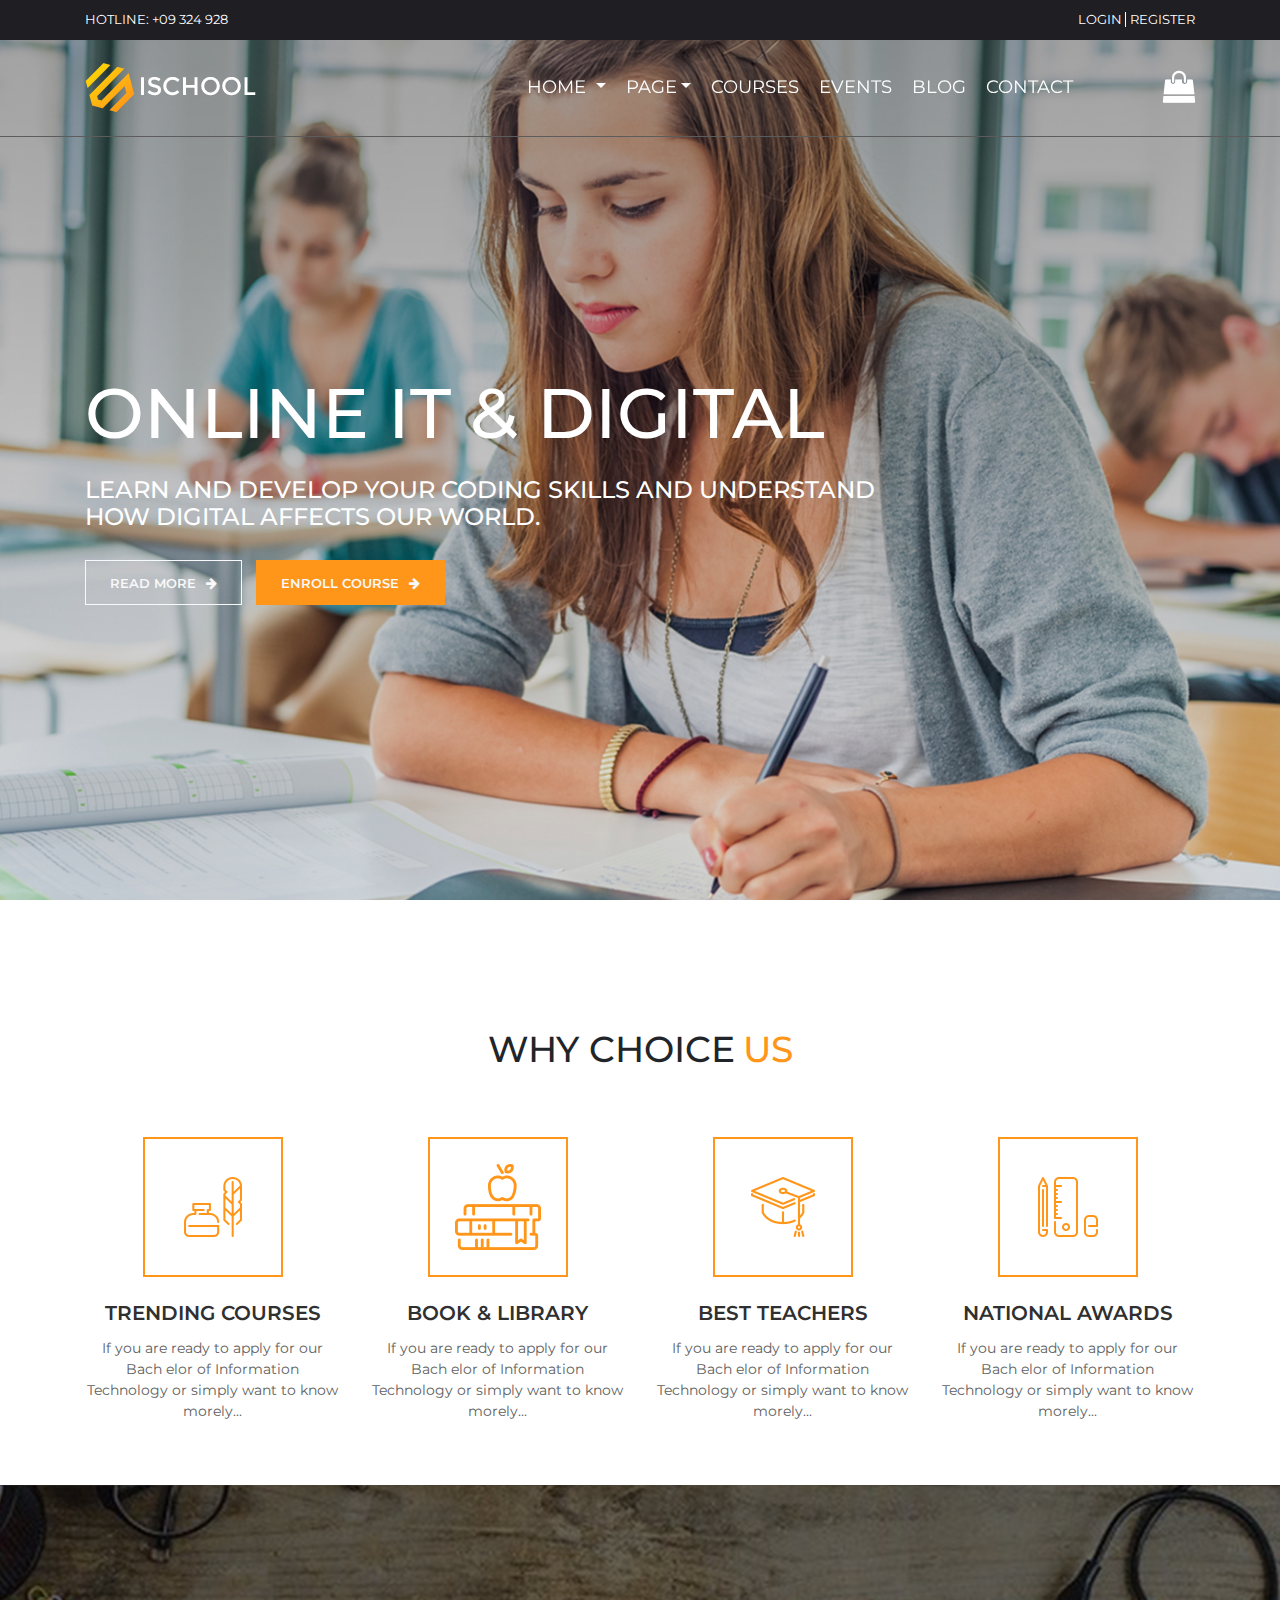
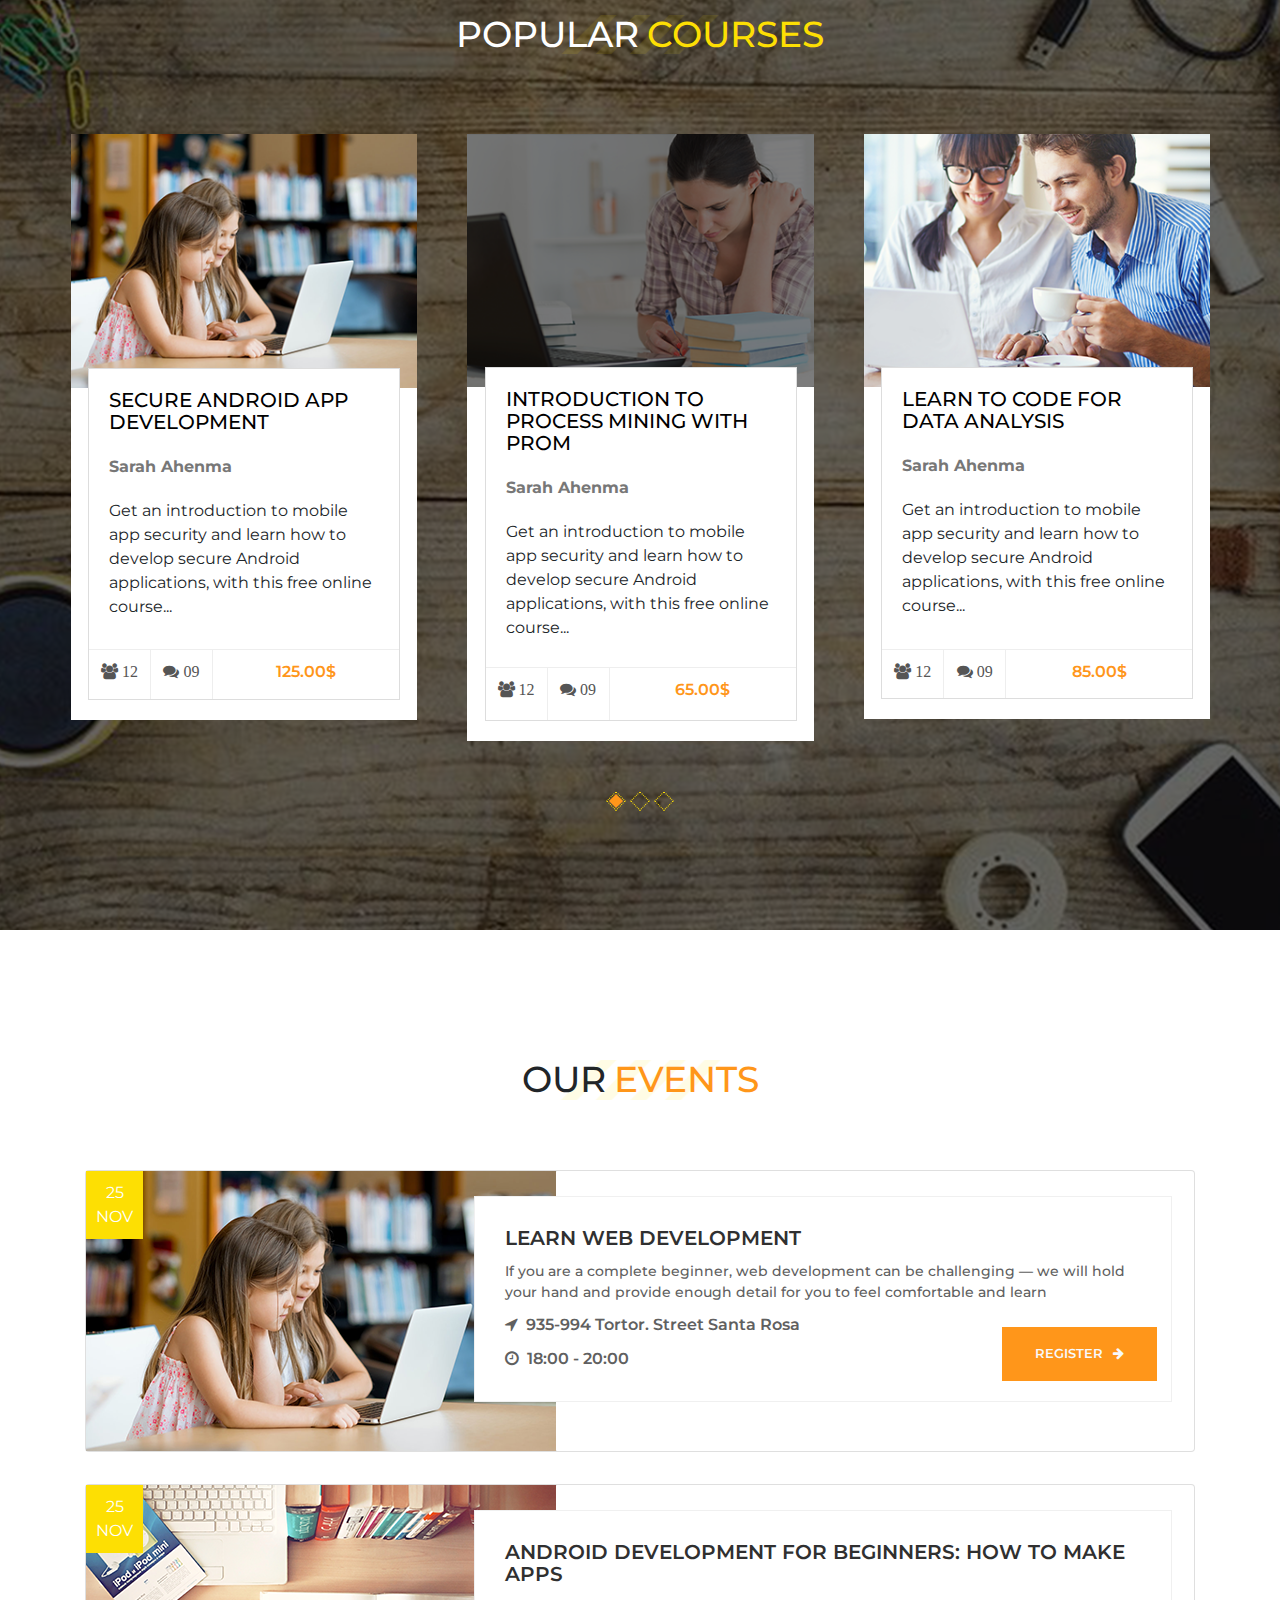
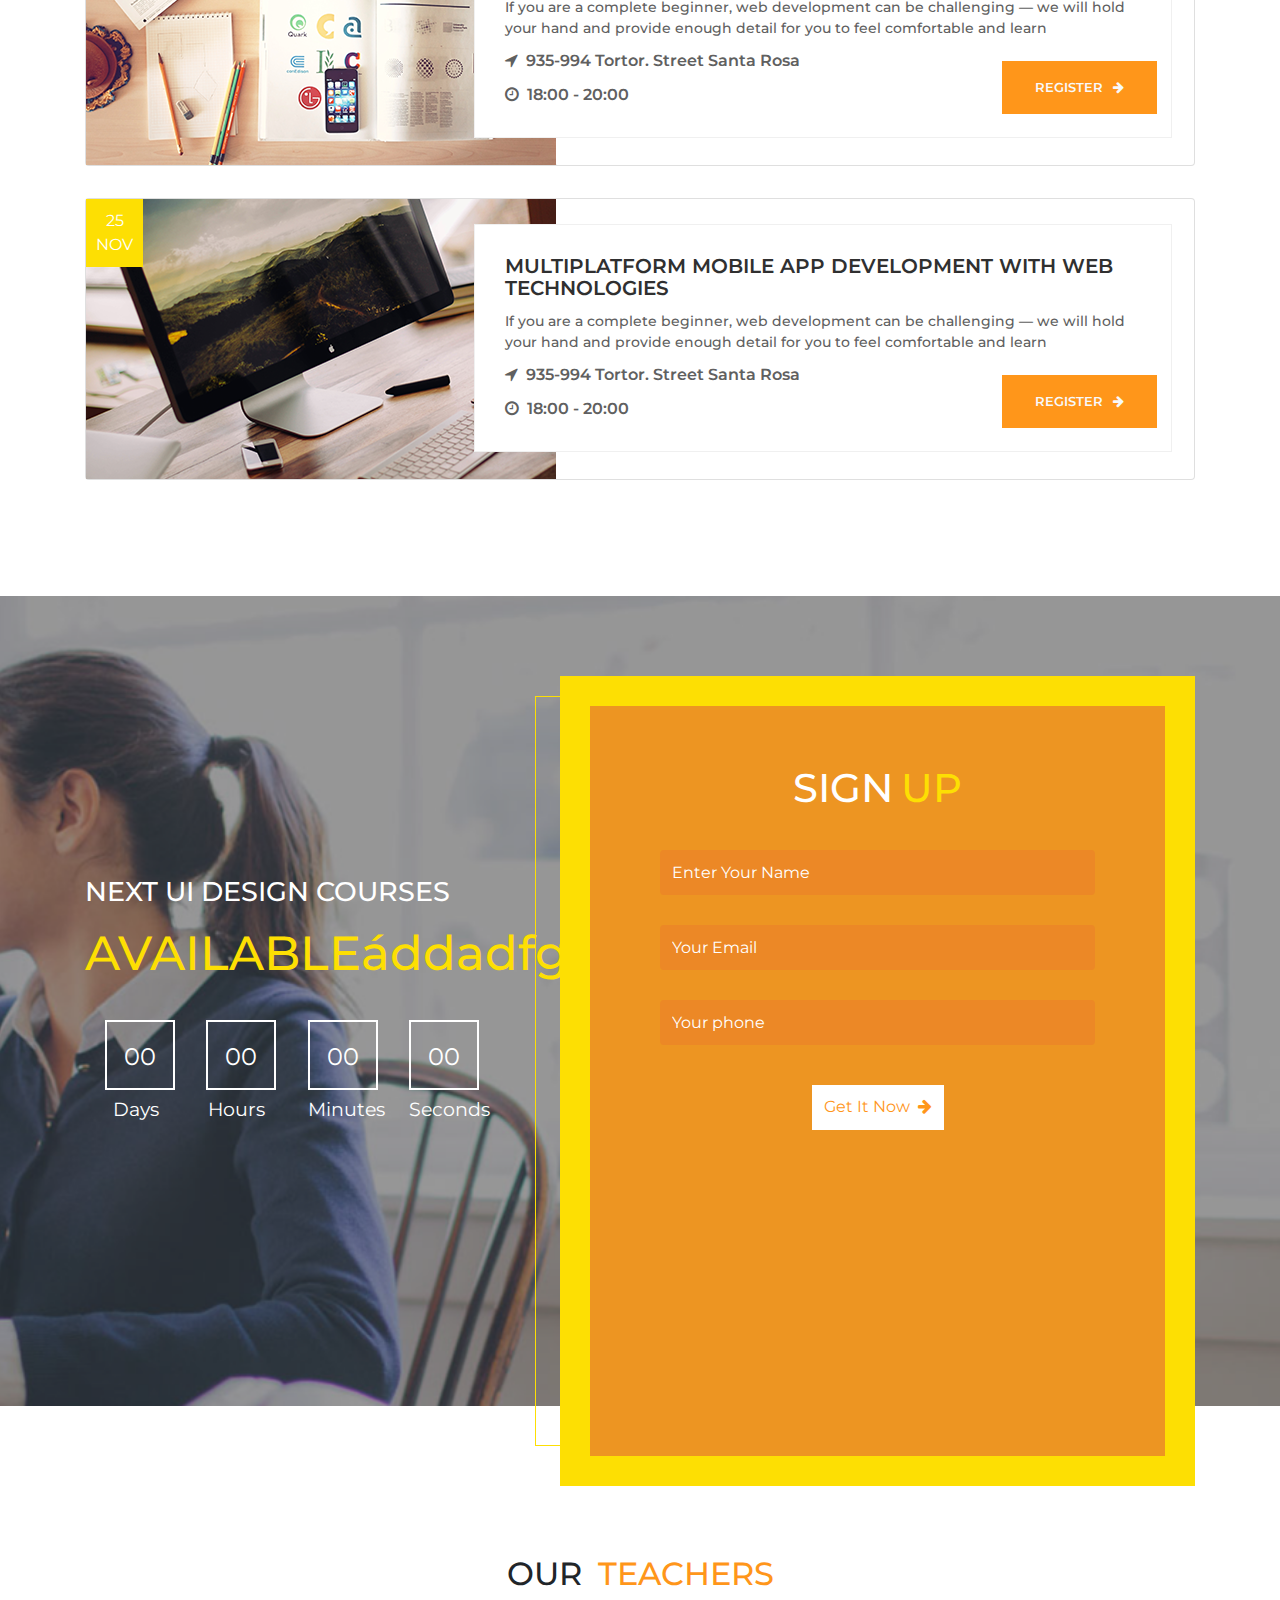
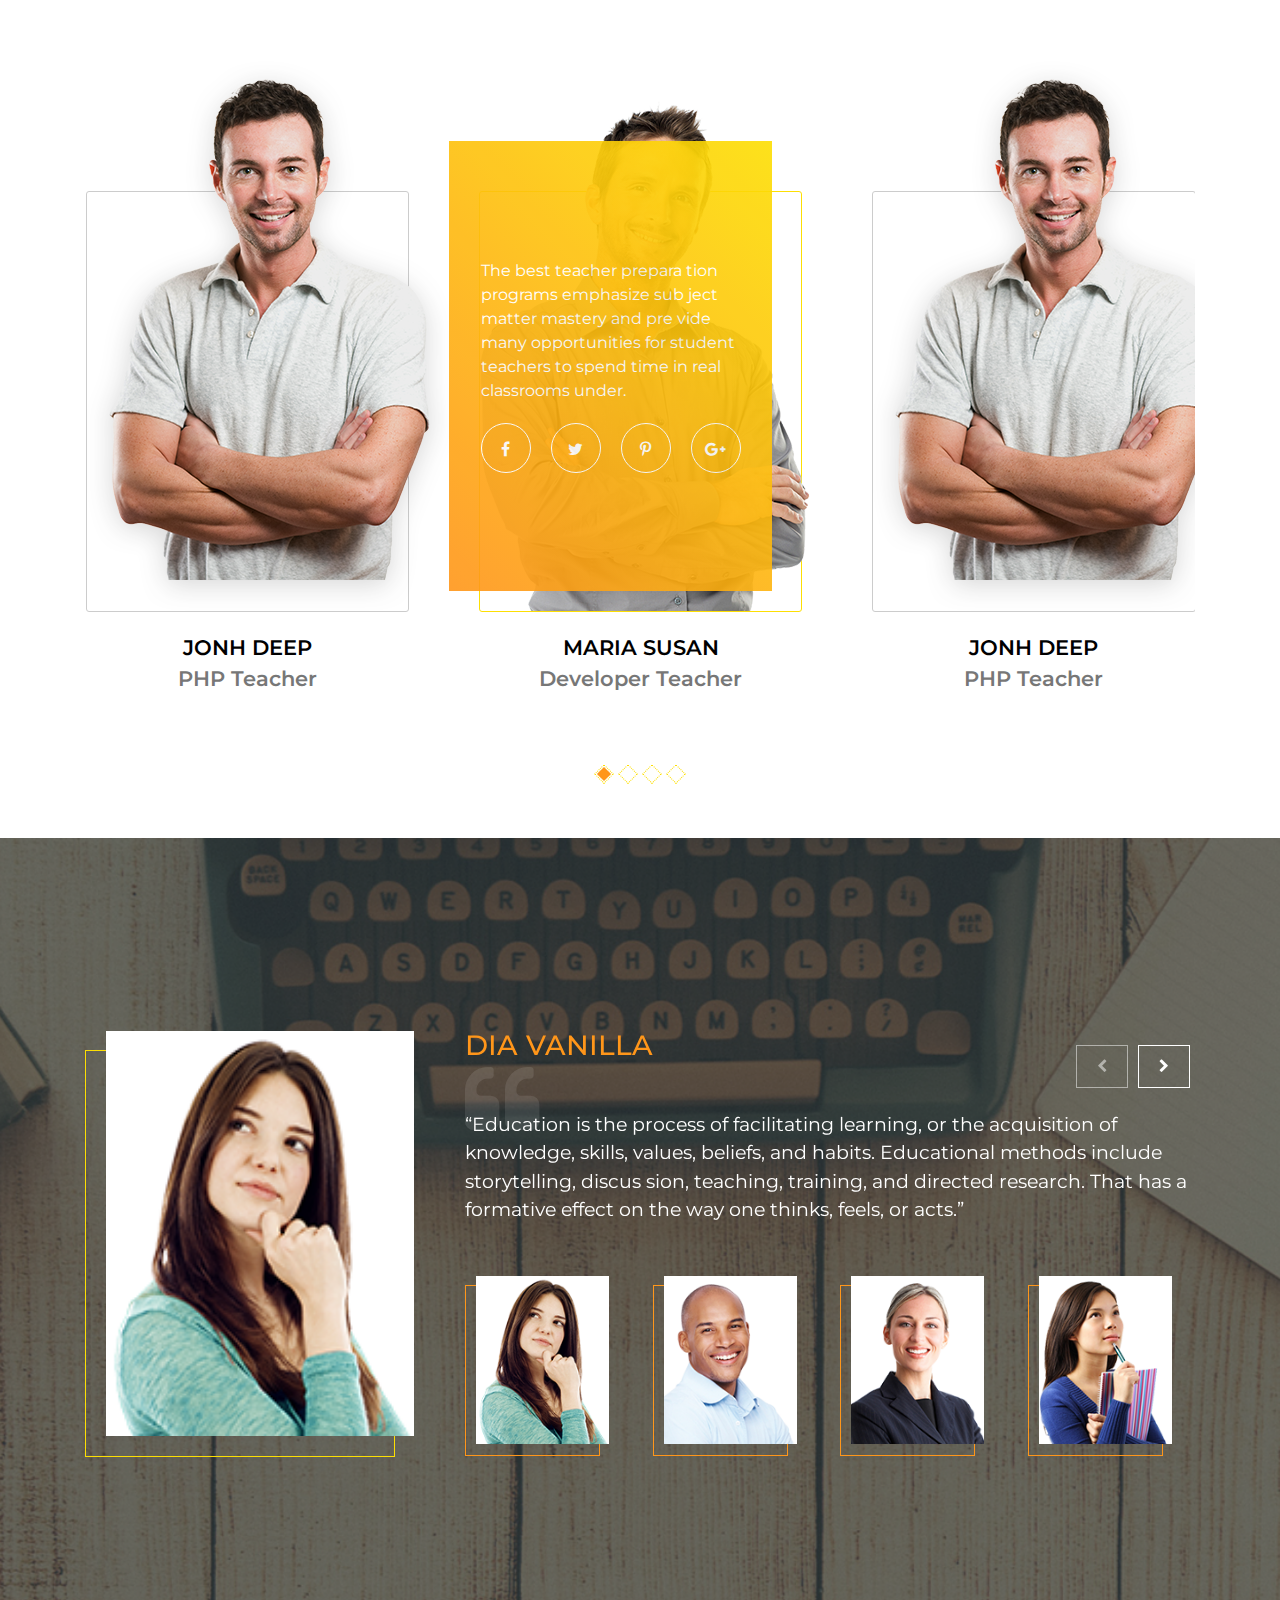
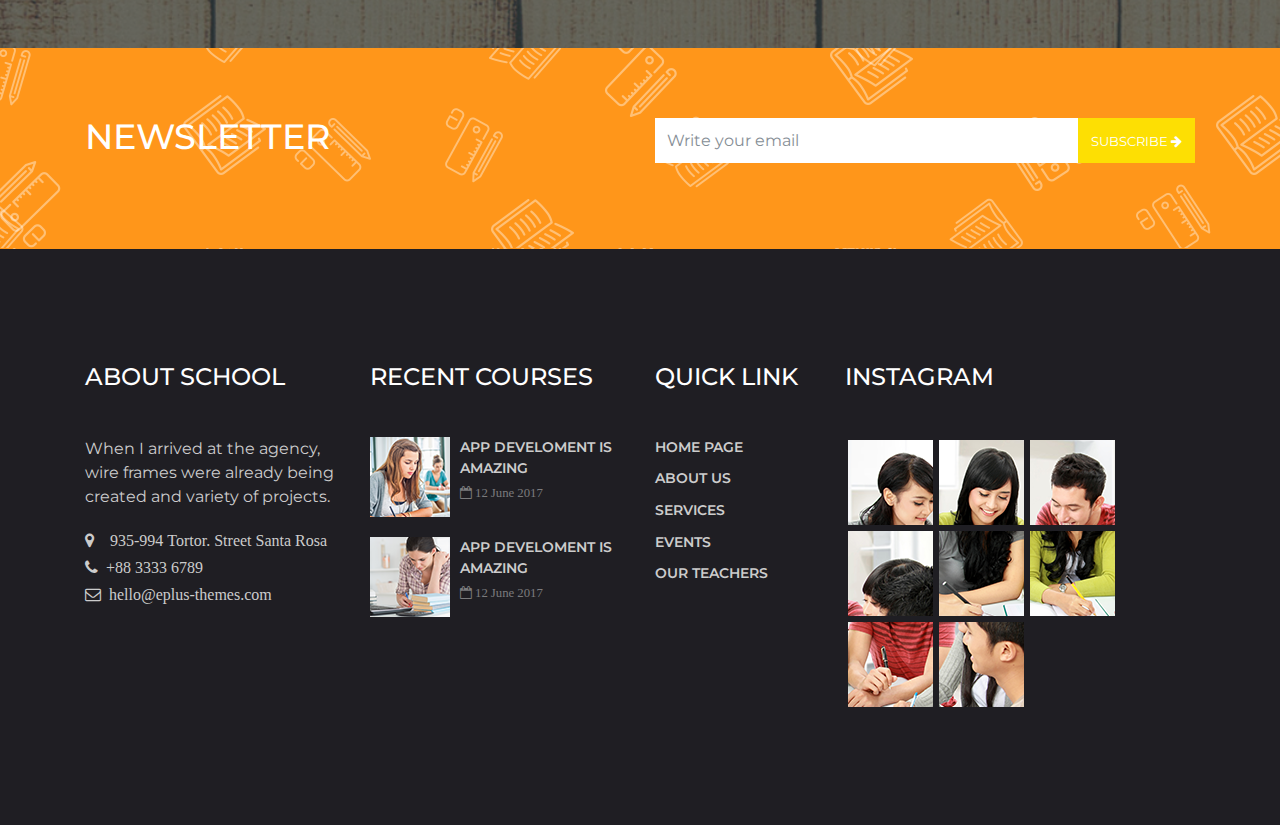
==== index.html @ 54c6855a "......" ====
<!DOCTYPE html>
<html class="no-js" lang="en">
  <head>
    <meta charset="utf-8">
    <!--if IE meta(http-equiv='X-UA-Compatible', content='IE=edge')
    -->    
    <title>Ischool</title>    
    <meta name="description" content="">
    <meta name="viewport" content="width=device-width, initial-scale=1">
    
    <!-- Place favicon.ico in the root directory-->
    <link rel="apple-touch-icon" href="apple-touch-icon.png">
    <link rel="icon" href="favicon.ico">
    
    <!-- Add Google Font-->
    <link href="https://fonts.googleapis.com/css?family=Montserrat:400,500,600,700&amp;subset=vietnamese" rel="stylesheet">    
    <link href="https://fonts.googleapis.com/css?family=Poppins:400,500,600,700" rel="stylesheet">
    
    <!-- Add Local Css-->
    <link rel="stylesheet" href="assets/css/main.css">
  </head>
</html>

<body class="index-page-1">
  
  
  <div class="home-wrap">
    <header class="fixed-top">
      <section class="topbar d-flex align-items-center">
        <div class="container">
          <div class="row justify-content-between">
            <p class="text-uppercase">HOTLINE: +09 324 928</p>
            <p class="text-uppercase"><a class="login mr-1" href="#">Login      </a><a href="#">Register</a></p>
          </div>
        </div>
      </section>
      <section class="menu">
        <nav class="navbar navbar-expand-lg navbar-light">
          <div class="container"><a class="navbar-brand" href="index.html"><img src="assets/img/logo.png" alt=""></a>  
            <button class="navbar-toggler" type="button" data-toggle="collapse" data-target="#navbarSupportedContent" aria-controls="navbarSupportedContent" aria-expanded="false" aria-label="Toggle navigation"><span class="navbar-toggler-icon"></span></button>  
            <div class="collapse navbar-collapse" id="navbarSupportedContent">
              <ul class="navbar-nav ml-auto">
                <li class="nav-item dropdown"><a class="nav-link text-uppercase dropdown-toggle text-uppercase" id="navbarDropdown" href="index.html" role="button" data-toggle="dropdown" aria-haspopup="true" aria-expanded="false">Home <span class="sr-only">(current)</span></a>
                  <div class="dropdown-menu animated" aria-labelledby="navbarDropdown"><a class="dropdown-item" href="index.html">Home 1</a>          <a class="dropdown-item" href="home-2.html">Home 2</a>          <a class="dropdown-item" href="#">Home 3</a></div>
                </li>      
                <li class="nav-item dropdown"><a class="nav-link dropdown-toggle text-uppercase" id="navbarDropdown" href="#" role="button" data-toggle="dropdown" aria-haspopup="true" aria-expanded="false">page</a>        
                  <div class="dropdown-menu animated" aria-labelledby="navbarDropdown"><a class="dropdown-item" href="teacher.html">Teacher</a>          <a class="dropdown-item" href="gallery.html">Gallery</a>          <a class="dropdown-item" href="error.html">Error</a><a class="dropdown-item" href="about.html">About</a></div>
                </li>      
                <li class="nav-item"><a class="nav-link text-uppercase" href="courses.html">courses</a></li>
                <li class="nav-item"><a class="nav-link text-uppercase" href="event.html">events</a></li>
                <li class="nav-item"><a class="nav-link text-uppercase" href="home-2.html">blog</a></li>
                <li class="nav-item"><a class="nav-link text-uppercase" href="contact.html">contact</a></li>          
              </ul><a href="#"><i class="fa fa-shopping-bag"> </i></a>
            </div>
          </div>
        </nav>
      </section>
    </header>
    <div class="home-sections">
      <section class="home-thumb">
        <div class="container">
          <div class="row">
            <div class="thumb-title text-uppercase">
              <h1>ONLINE IT & DIGITAL</h1>
              <h4>Learn and develop your coding skills and understand <br> how digital affects our world.</h4>
              <div class="thumb-button"><a href="#">
                  <button class="btn btn-outline-light btn-lg text-uppercase btn-read">read more<i class="fa fa-arrow-right"></i></button></a><a href="#">
                  <button class="btn btn-outline-light btn-lg text-uppercase btn-course">enroll course<i class="fa fa-arrow-right">     </i></button></a></div>
            </div>
          </div>
        </div>
      </section>
      
      <section class="home-choice">
        <div class="container">
          <div class="row">
            <div class="col-md-12">
              <h2 class="text-center choice-title">why choice<span class="ml-2">us</span></h2>
            </div>
            <div class="col-md-12 home-choice-wrap">  
              <div class="row"> 
                <div class="col-md-3">
                  <div class="choice-box text-center">
                    <div class="choice-box-img"><a href="#"><img src="assets/img/home-1/home-choice/choice-1.png" alt=""></a></div><a href="#">
                      <h4>TRENDING COURSES</h4></a>
                    <p>If you are ready to apply for our <br/> Bach elor of Information <br/> Technology or simply want to know<br/> morely...</p>
                  </div>
                </div>
                <div class="col-md-3">
                  <div class="choice-box text-center">
                    <div class="choice-box-img"><a href="#"><img src="assets/img/home-1/home-choice/choice-2.png" alt=""></a></div><a href="#">
                      <h4>BOOK & LIBRARY</h4></a>
                    <p>If you are ready to apply for our <br/> Bach elor of Information <br/> Technology or simply want to know<br/> morely...</p>
                  </div>
                </div>
                <div class="col-md-3">
                  <div class="choice-box text-center">
                    <div class="choice-box-img"><a href="#"><img src="assets/img/home-1/home-choice/choice-3.png" alt=""></a></div><a href="#">
                      <h4>BEST TEACHERS</h4></a>
                    <p>If you are ready to apply for our <br/> Bach elor of Information <br/> Technology or simply want to know<br/> morely...</p>
                  </div>
                </div>
                <div class="col-md-3">
                  <div class="choice-box text-center">
                    <div class="choice-box-img"><a href="#"><img src="assets/img/home-1/home-choice/choice-4.png" alt=""></a></div><a href="#">
                      <h4>NATIONAL AWARDS</h4></a>
                    <p>If you are ready to apply for our <br/> Bach elor of Information <br/> Technology or simply want to know<br/> morely...</p>
                  </div>
                </div>
              </div>
            </div>
          </div>
        </div>
      </section>
      
      <section class="home-popular">
        <div class="container">
          <div class="row">
            <div class="col md-12 text-uppercase text-center">
              <h3 class="popular-title">POPULAR<span class="ml-2">COURSES</span></h3>
            </div>
            <div class="owl-carousel owl-theme owl-carousel-popular">
              <div class="item">
                <div class="card"><a class="card-img" href="#"><img class="card-img-top" src="assets/img/home-1/popular-post_03.png" alt=""><span class="text-uppercase">view more<i class="fa fa-arrow-right ml-2"></i></span></a>
                  <div class="card-body">   <a href="#">
                      <h5 class="card-title">SECURE ANDROID APP DEVELOPMENT</h5></a><a class="card-author" href="#"><small>Sarah Ahenma  </small></a>
                    <p class="card-text">Get an introduction to mobile app security and learn how to develop secure Android    applications, with this free online course...</p><span class="card-meta">
                      <div class="comments"><a href="#"><i class="fa fa-users"> 12</i></a><a href="#"><i class="fa fa-comments"> 09</i></a></div>
                      <div class="prices text-center"> <span>125.00$</span></div></span>
                  </div>
                </div>
              </div>
              <div class="item">         
                <div class="card"><a class="card-img" href="#"><img class="card-img-top" src="assets/img/home-1/popular-post_05.png" alt=""><span class="text-uppercase">view more<i class="fa fa-arrow-right ml-2"></i></span></a>
                  <div class="card-body">   <a href="#">
                      <h5 class="card-title">INTRODUCTION TO PROCESS MINING WITH PROM</h5></a><a class="card-author" href="#"><small>Sarah Ahenma  </small></a>
                    <p class="card-text">Get an introduction to mobile app security and learn how to develop secure Android    applications, with this free online course...</p><span class="card-meta">
                      <div class="comments"><a href="#"><i class="fa fa-users"> 12</i></a><a href="#"><i class="fa fa-comments"> 09</i></a></div>
                      <div class="prices text-center"> <span>65.00$</span></div></span>
                  </div>
                </div>
              </div>
              <div class="item">         
                <div class="card"><a class="card-img" href="#"><img class="card-img-top" src="assets/img/home-1/popular-post_07.png" alt=""><span class="text-uppercase">view more<i class="fa fa-arrow-right ml-2"></i></span></a>
                  <div class="card-body">   <a href="#">
                      <h5 class="card-title">LEARN TO CODE FOR DATA ANALYSIS</h5></a><a class="card-author" href="#"><small>Sarah Ahenma  </small></a>
                    <p class="card-text">Get an introduction to mobile app security and learn how to develop secure Android    applications, with this free online course...</p><span class="card-meta">
                      <div class="comments"><a href="#"><i class="fa fa-users"> 12</i></a><a href="#"><i class="fa fa-comments"> 09</i></a></div>
                      <div class="prices text-center"> <span>85.00$</span></div></span>
                  </div>
                </div>
              </div>
              <div class="item">       
                <div class="card"><a class="card-img" href="#"><img class="card-img-top" src="assets/img/home-1/popular-post_03.png" alt=""><span class="text-uppercase">view more<i class="fa fa-arrow-right ml-2"></i></span></a>
                  <div class="card-body">   <a href="#">
                      <h5 class="card-title">SECURE ANDROID APP DEVELOPMENT</h5></a><a class="card-author" href="#"><small>Sarah Ahenma  </small></a>
                    <p class="card-text">Get an introduction to mobile app security and learn how to develop secure Android    applications, with this free online course...</p><span class="card-meta">
                      <div class="comments"><a href="#"><i class="fa fa-users"> 12</i></a><a href="#"><i class="fa fa-comments"> 09</i></a></div>
                      <div class="prices text-center"> <span>125.00$</span></div></span>
                  </div>
                </div>
              </div>
              <div class="item">         
                <div class="card"><a class="card-img" href="#"><img class="card-img-top" src="assets/img/home-1/popular-post_05.png" alt=""><span class="text-uppercase">view more<i class="fa fa-arrow-right ml-2"></i></span></a>
                  <div class="card-body">   <a href="#">
                      <h5 class="card-title">INTRODUCTION TO PROCESS MINING WITH PROM</h5></a><a class="card-author" href="#"><small>Sarah Ahenma  </small></a>
                    <p class="card-text">Get an introduction to mobile app security and learn how to develop secure Android    applications, with this free online course...</p><span class="card-meta">
                      <div class="comments"><a href="#"><i class="fa fa-users"> 12</i></a><a href="#"><i class="fa fa-comments"> 09</i></a></div>
                      <div class="prices text-center"> <span>75.00$</span></div></span>
                  </div>
                </div>
              </div>
              <div class="item">         
                <div class="card"><a class="card-img" href="#"><img class="card-img-top" src="assets/img/home-1/popular-post_07.png" alt=""><span class="text-uppercase">view more<i class="fa fa-arrow-right ml-2"></i></span></a>
                  <div class="card-body">   <a href="#">
                      <h5 class="card-title">LEARN TO CODE FOR DATA ANALYSIS</h5></a><a class="card-author" href="#"><small>Sarah Ahenma  </small></a>
                    <p class="card-text">Get an introduction to mobile app security and learn how to develop secure Android    applications, with this free online course...</p><span class="card-meta">
                      <div class="comments"><a href="#"><i class="fa fa-users"> 12</i></a><a href="#"><i class="fa fa-comments"> 09</i></a></div>
                      <div class="prices text-center"> <span>25.00$</span></div></span>
                  </div>
                </div>
              </div>
              <div class="item">       
                <div class="card"><a class="card-img" href="#"><img class="card-img-top" src="assets/img/home-1/popular-post_03.png" alt=""><span class="text-uppercase">view more<i class="fa fa-arrow-right ml-2"></i></span></a>
                  <div class="card-body">   <a href="#">
                      <h5 class="card-title">SECURE ANDROID APP DEVELOPMENT</h5></a><a class="card-author" href="#"><small>Sarah Ahenma  </small></a>
                    <p class="card-text">Get an introduction to mobile app security and learn how to develop secure Android    applications, with this free online course...</p><span class="card-meta">
                      <div class="comments"><a href="#"><i class="fa fa-users"> 12</i></a><a href="#"><i class="fa fa-comments"> 09</i></a></div>
                      <div class="prices text-center"> <span>95.00$          </span></div></span>
                  </div>
                </div>
              </div>
            </div>
          </div>
        </div>
      </section>
      
      <section class="home-events">
        <div class="container">
          <div class="row">
            <div class="col md-12 text-uppercase text-center">
              <h3 class="event-title">our<span class="ml-2">events</span></h3>
            </div>
            <div class="col-md-12">
              <div class="card">
                <div class="card-date"><a href="#" target="_blank">
                    <p>25 <br/> NOV</p></a></div>
                <div class="card-img"><a href="#" target="_blank"> <img src="assets/img/home-1/event-post_03.png" alt=""></a></div>
                <div class="card-body">   <a href="#" target="_blank">
                    <h4 class="card-title text-uppercase">LEARN WEB DEVELOPMENT</h4></a>
                  <p class="card-text">If you are a complete beginner, web development can be challenging — we will hold your hand and provide enough detail for you to feel comfortable and learn</p>
                  <p class="card-address"><i class="fa fa-location-arrow mr-2"></i><span>935-994 Tortor. Street Santa Rosa</span></p>
                  <p class="card-time"><i class="fa fa-clock-o mr-2"></i><span>18:00 - 20:00</span></p><a class="btn btn-outline-light btn-lg text-uppercase btn-register" href="#" target="_blank">register<i class="fa fa-arrow-right"></i></a>
                </div>
              </div>
            </div>
            <div class="col-md-12">
              <div class="card">
                <div class="card-date"><a href="#" target="_blank">
                    <p>25 <br/> NOV</p></a></div>
                <div class="card-img"><a href="#" target="_blank"> <img src="assets/img/home-1/event-post_06.png" alt=""></a></div>
                <div class="card-body">   <a href="#" target="_blank">
                    <h4 class="card-title text-uppercase">ANDROID DEVELOPMENT FOR BEGINNERS: HOW TO MAKE APPS</h4></a>
                  <p class="card-text">If you are a complete beginner, web development can be challenging — we will hold your hand and provide enough detail for you to feel comfortable and learn</p>
                  <p class="card-address"><i class="fa fa-location-arrow mr-2"></i><span>935-994 Tortor. Street Santa Rosa</span></p>
                  <p class="card-time"><i class="fa fa-clock-o mr-2"></i><span>18:00 - 20:00</span></p><a class="btn btn-outline-light btn-lg text-uppercase btn-register" href="#" target="_blank">register<i class="fa fa-arrow-right"></i></a>
                </div>
              </div>
            </div>
            <div class="col-md-12">
              <div class="card">
                <div class="card-date"><a href="#" target="_blank">
                    <p>25 <br/> NOV</p></a></div>
                <div class="card-img"><a href="#" target="_blank"> <img src="assets/img/home-1/event-post_08.png" alt=""></a></div>
                <div class="card-body">   <a href="#" target="_blank">
                    <h4 class="card-title text-uppercase">MULTIPLATFORM MOBILE APP DEVELOPMENT WITH WEB TECHNOLOGIES</h4></a>
                  <p class="card-text">If you are a complete beginner, web development can be challenging — we will hold your hand and provide enough detail for you to feel comfortable and learn</p>
                  <p class="card-address"><i class="fa fa-location-arrow mr-2"></i><span>935-994 Tortor. Street Santa Rosa</span></p>
                  <p class="card-time"><i class="fa fa-clock-o mr-2"></i><span>18:00 - 20:00</span></p><a class="btn btn-outline-light btn-lg text-uppercase btn-register" href="#" target="_blank">register<i class="fa fa-arrow-right"></i></a>
                </div>
              </div>
            </div>
          </div>
        </div>
      </section>
      
      <section class="home-signup">
        <div class="container">
          <div class="row">
            <div class="col-md-12 col-lg-12 col-xl-5">
              <div class="home-signup-countdown">
                <h4>NEXT UI DESIGN COURSES</h4>
                <h1 class="title-span">AVAILABLEáddadfg<span class="ml-2">NOW</span></h1>
                <div id="clock"></div>
              </div>
            </div>
            <div class="col-md-12 col-lg-12 col-xl-7">
              <div class="form-signup">
                <h1 class="text-uppercase">sign<span class="ml-2">up</span></h1>
                <form>
                  <div class="form-group">
                    <input class="form-control" id="exampleInputEmail1" type="text" placeholder="Enter Your Name">            
                  </div>
                  <div class="form-group">
                    <input class="form-control" id="exampleInputPassword1" type="email" placeholder="Your Email">
                  </div>          
                  <div class="form-group">
                    <input class="form-control" id="exampleInputPhone1" type="text" placeholder="Your phone">
                  </div>    
                  <button class="btn btn-primary btn-center" type="submit">Get It Now<i class="fa fa-arrow-right ml-2"></i></button>
                </form>
              </div>
            </div>
          </div>
        </div>
      </section>
      
      <section class="home-teachers">
        <div class="container">
          <div class="row">
            <div class="col-md-12 col-lg-12">
              <h2 class="text-uppercase text-center">OUR<span class="ml-3">teachers</span></h2>
            </div>
            <div class="col-md-12 co-lg-12">
              <div class="owl-carousel owl-theme owl-carousel-teachers">
                <div class="card text-center">
                  <div class="card-img"><img class="card-img-top" src="assets/img/home-1/teacher-1.png" alt=""></div>
                  <div class="card-body">   <a class="card-title text-uppercase" href="#">Maria Susan</a>
                    <p class="card-text">Developer Teacher  </p>
                  </div>
                  <div class="teachers-info">
                    <p>The best teacher prepara tion programs emphasize sub ject  matter mastery and pre vide many opportunities for student teachers to spend time in real classrooms under.</p>
                    <div class="info-social"><a href="#"><i class="fa fa-facebook"></i></a><a href="#"><i class="fa fa-twitter"></i></a><a href="#"><i class="fa fa-pinterest-p"></i></a><a href="#"><i class="fa fa-google-plus"></i></a></div>
                  </div>
                </div>
                <div class="card text-center">
                  <div class="card-img"><img class="card-img-top" src="assets/img/home-1/teacher-2.png" alt=""></div>
                  <div class="card-body">   <a class="card-title text-uppercase" href="#">jonh deep</a>
                    <p class="card-text">PHP Teacher     </p>
                  </div>
                  <div class="teachers-info">
                    <p>The best teacher prepara tion programs emphasize sub ject  matter mastery and pre vide many opportunities for student teachers to spend time in real classrooms under.</p>
                    <div class="info-social"><a href="#"><i class="fa fa-facebook"></i></a><a href="#"><i class="fa fa-twitter"></i></a><a href="#"><i class="fa fa-pinterest-p"></i></a><a href="#"><i class="fa fa-google-plus">   </i></a></div>
                  </div>
                </div>
                <div class="card text-center">
                  <div class="card-img"><img class="card-img-top" src="assets/img/home-1/teacher-3.png" alt=""></div>
                  <div class="card-body">   <a class="card-title text-uppercase" href="#">Sahashe William</a>
                    <p class="card-text">Graphic Design Teacher</p>
                  </div>
                  <div class="teachers-info">
                    <p>The best teacher prepara tion programs emphasize sub ject  matter mastery and pre vide many opportunities for student teachers to spend time in real classrooms under.</p>
                    <div class="info-social"><a href="#"><i class="fa fa-facebook"></i></a><a href="#"><i class="fa fa-twitter"></i></a><a href="#"><i class="fa fa-pinterest-p"></i></a><a href="#"><i class="fa fa-google-plus"> </i></a></div>
                  </div>
                </div>
                <div class="card text-center">
                  <div class="card-img"><img class="card-img-top" src="assets/img/home-1/teacher-2.png" alt=""></div>
                  <div class="card-body"><a class="text-uppercase" href="#">jonh deep</a>
                    <p class="card-text">PHP Teacher    </p>
                  </div>
                  <div class="teachers-info">
                    <p>The best teacher prepara tion programs emphasize sub ject  matter mastery and pre vide many opportunities for student teachers to spend time in real classrooms under.</p>
                    <div class="info-social"><a href="#"><i class="fa fa-facebook"></i></a><a href="#"><i class="fa fa-twitter"></i></a><a href="#"><i class="fa fa-pinterest-p"></i></a><a href="#"><i class="fa fa-google-plus">      </i></a></div>
                  </div>
                </div>
              </div>
            </div>
          </div>
        </div>
      </section>
      
      <section class="home-quote home-quote-2">
        <div class="container">
          <div class="row">
            <div class="col-none col-xs-none col-sm-none col-md-none col-lg-4">
              <div class="owl-carousel owl-theme owl-carousel-quote-1">
                <div class="quote-carousel-1" data-hash="zero"><img src="assets/img/home-1/quote-post_06.png" alt=""></div>
                <div class="quote-carousel-1" data-hash="one"><img src="assets/img/home-1/quote-post_08.png" alt=""></div>
                <div class="quote-carousel-1" data-hash="two"><img src="assets/img/home-1/quote-post_10.png" alt=""></div>
                <div class="quote-carousel-1" data-hash="three"><img src="assets/img/home-1/quote-post_12.png" alt=""></div>
              </div>
            </div>
            <div class="col-md-12 col-lg-8">
              <div class="row">
                <div class="col-md-12">
                  <div class="owl-carousel owl-theme owl-carousel-quote-2">
                    <div class="quote-carousel-2" data-hash="zero">
                      <h3> DIA VANILLA</h3><i class="fa fa-quote-left">         </i>
                      <p>“Education is the process of facilitating learning, or the acquisition of knowledge, skills, values, beliefs, and habits. Educational methods include storytelling, discus sion, teaching, training, and directed research. That has a formative effect on the way one thinks, feels, or acts.”  </p>
                    </div>
                    <div class="quote-carousel-2" data-hash="one">
                      <h3> DIA VANILLA</h3><i class="fa fa-quote-left">         </i>
                      <p>“Education is the process of facilitating learning, or the acquisition of knowledge, skills, values, beliefs, and habits. Educational methods include storytelling, discus sion, teaching, training, and directed research. That has a formative effect on the way one thinks, feels, or acts.”    </p>
                    </div>
                    <div class="quote-carousel-2" data-hash="two">
                      <h3> DIA VANILLA</h3><i class="fa fa-quote-left">         </i>
                      <p>“Education is the process of facilitating learning, or the acquisition of knowledge, skills, values, beliefs, and habits. Educational methods include storytelling, discus sion, teaching, training, and directed research. That has a formative effect on the way one thinks, feels, or acts.” </p>
                    </div>
                    <div class="quote-carousel-2" data-hash="three">
                      <h3> DIA VANILLA</h3><i class="fa fa-quote-left">         </i>
                      <p>“Education is the process of facilitating learning, or the acquisition of knowledge, skills, values, beliefs, and habits. Educational methods include storytelling, discus sion, teaching, training, and directed research. That has a formative effect on the way one thinks, feels, or acts.”  </p>
                    </div>
                  </div>
                </div>
                <div class="col-md-12"> 
                  <div class="owl-carousel owl-theme owl-carousel-quote-3">
                    <div class="quote-carousel-3"><a href="#zero"><img src="assets/img/home-1/quote-post_06.png" alt=""></a></div>
                    <div class="quote-carousel-3"><a href="#one"><img src="assets/img/home-1/quote-post_08.png" alt=""></a></div>
                    <div class="quote-carousel-3"><a href="#two"><img src="assets/img/home-1/quote-post_10.png" alt=""></a></div>
                    <div class="quote-carousel-3"><a href="#three"><img src="assets/img/home-1/quote-post_12.png" alt=""></a></div>
                  </div>
                </div>
              </div>
            </div>
          </div>
        </div>
      </section>
      
      <section class="home-subscribe">
        <div class="container">
          <div class="row">
            <div class="col-md-12 col-lg-6">
              <h1>NEWSLETTER</h1>
            </div>
            <div class="col-md-12 col-lg-6">
              <form>
                <div class="form-group">
                  <input class="form-control" type="email" placeholder="Write your email"><a class="btn text-uppercase" href="#">Subscribe <i class="fa fa-arrow-right"></i></a>
                </div>
              </form>
            </div>
          </div>
        </div>
      </section>
      
      <footer class="footer">
        <div class="container">
          <div class="row">
            <div class="col-md-6 col-lg-3 part-1">
              <h4>ABOUT SCHOOL</h4>
              <p>When I arrived at the agency, wire frames were already being created and variety of projects.</p><i class="fa fa-map-marker"><span class="ml-3">935-994 Tortor. Street Santa Rosa</span></i><i class="fa fa-phone"><span class="ml-2">+88 3333 6789</span></i><i class="fa fa-envelope-o"><span class="ml-2">hello@eplus-themes.com</span></i>
            </div>
            <div class="col-md-6 col-lg-3 part-2">
              <h4>RECENT COURSES</h4>
              <div class="part-2-img">
                <div class="part-2-img-1 d-flex"><img src="assets/img/home-1/footer-recent_03.png">
                  <div class="img-detail"><a href="#">APP DEVELOMENT IS AMAZING  </a><small><i class="fa fa-calendar-o"> 12 June 2017</i></small></div>
                </div>
                <div class="part-2-img-2 d-flex"><img src="assets/img/home-1/footer-recent_06.png">
                  <div class="img-detail"><a href="#">APP DEVELOMENT IS AMAZING  </a><small><i class="fa fa-calendar-o"> 12 June 2017</i></small></div>
                </div>
              </div>
            </div>
            <div class="col-md-6 col-lg-2 part-3">
              <h4>QUICK LINK</h4>
              <ul><a href="#">
                  <li>HOME PAGE</li></a><a href="#">
                  <li>ABOUT US</li></a><a href="#">
                  <li>SERVICES</li></a><a href="#">
                  <li>EVENTS</li></a><a href="#">
                  <li>OUR TEACHERS</li></a></ul>
            </div>
            <div class="col-md-6 col-lg-4 part-4">    
              <h4>INSTAGRAM</h4>
              <div class="img-insta"><img src="assets/img/home-1/footer-insta_03.png" alt=""><img src="assets/img/home-1/footer-insta_05.png" alt=""><img src="assets/img/home-1/footer-insta_07.png" alt=""><img src="assets/img/home-1/footer-insta_09.png" alt=""><img src="assets/img/home-1/footer-insta_15.png" alt=""><img src="assets/img/home-1/footer-insta_16.png" alt=""><img src="assets/img/home-1/footer-insta_17.png" alt=""><img src="assets/img/home-1/footer-insta_18.png" alt=""></div>
            </div>
          </div>
        </div>
      </footer>
    </div>
  </div>       
  
       
  
  
  <!-- Add Script Area-->
  <script src="https://code.jquery.com/jquery-2.2.4.min.js" integrity="sha256-BbhdlvQf/xTY9gja0Dq3HiwQF8LaCRTXxZKRutelT44=" crossorigin="anonymous"></script>
  <script src="assets/js/bootstrap/popper.min.js"></script>
  <script src="assets/js/bootstrap/bootstrap.min.js"></script>
  <script src="assets/js/nice-select/jquery.nice-select.min.js"></script>
  <script src="assets/js/nice-select/nice-select.js"></script>
  <script src="assets/js/chosen-js/chosen.jquery.min.js"></script>
  <script src="assets/js/jquery-easing/jquery.easing.1.3.js"></script>
  <script src="assets/js/WOW/wow.min.js"></script>
  <script src="assets/js/owl-carousel/owl.carousel.min.js"></script>
  <script src="assets/js/countdown/jquery.countdown.min.js"></script>
  <script src="assets/js/lightbox/jquery.magnific-popup.min.js"></script>
  <script src="assets/js/filter-gallery/jquery.filterizr.min.js"> </script>
  <script src="assets/js/hover-direction/modernizr.custom.97074.js"></script>
  <script src="assets/js/hover-direction/jquery.hoverdir.js"> </script>
  <!-- fancyBox  -->
  <script src="assets/js/fancyBox/jquery.mousewheel.pack.js"></script>
  <script src="assets/js/fancyBox/jquery.fancybox.pack.js"></script>
  <script src="assets/js/fancyBox/jquery.fancybox-buttons.js"></script>
  <script src="assets/js/fancyBox/jquery.fancybox-media.js"></script>
  <script src="assets/js/fancyBox/jquery.fancybox-thumbs.js"></script>
  <script src="assets/js/functions.js"></script>
</body>
---- assets/css/main.css ----
/* IMPORT TOOLS
   ----------------------------- */
@import url(0-tools/bootstrap/bootstrap.min.css);
@import url(0-tools/nice-select/nice-select.css);
@import url(0-tools/chosen-js/chosen.min.css);
@import url(0-tools/font-awesome/css/font-awesome.min.css);
@import url(0-tools/animate.css);
@import url(0-tools/owl-carousel/owl.carousel.min.css);
@import url(0-tools/owl-carousel/owl.theme.default.css);
@import url(0-tools/lightbox/magnific-popup.css);
@import url(0-tools/fancyBox/jquery.fancybox.css);
@import url(0-tools/fancyBox/jquery.fancybox-buttons.css);
@import url(0-tools/fancyBox/jquery.fancybox-thumbs.css);
@import url(0-tools/hover-direction/style.css);
/* IMPORT BASE
   ----------------------------- */
/* GLOBAL CSS
   ----------------------------- */
p, h1, h2, h3, h4, h5, h6 {
  margin: 0;
}

a:hover {
  text-decoration: none !important;
}

body {
  font-family: "Montserrat", sans-serif;
}

body.index-page-2 .home-wrap header section.menu {
  background: #fff;
}

body.index-page-2 .home-wrap header section.menu #navbarSupportedContent ul li a {
  color: #000;
}

/* MIXIN
   ----------------------------- */
/* IMPORT COMPONENTS
   ----------------------------- */
.content .quick-search select,
input[type="text"],
input[type="email"],
input[type="number"],
input[type="password"], button {
  height: 45px !important;
}

/* Nice Select override */
.nice-select {
  width: 100% !important;
  height: 45px !important;
  line-height: 34px;
}

.nice-select .list {
  width: 100%;
  max-height: 240px;
  overflow-y: auto;
  /*-webkit-overflow-scrolling: touch;*/
  margin-right: 10px;
  box-shadow: 0 2px 5px #aaa;
  -webkit-box-shadow: 0 2px 5px #aaa;
  -moz-box-shadow: 0 2px 5px #aaa;
  -o-box-shadow: 0 2px 5px #aaa;
}

.nice-select .list li {
  padding: 0 20px;
  border-color: transparent;
}

input.nice-select-filter {
  position: absolute;
  z-index: 100;
  width: 100%;
  padding: 5px 10px;
  outline: 0;
  z-index: 9 !important;
}

/* IMPORT LAYOUT
   ----------------------------- */
header section.topbar {
  height: 40px;
  background: #1f1e23;
  font-family: "Montserrat", sans-serif;
  font-size: 0.8rem;
}

header .row {
  margin-left: 0px;
  margin-right: 0px;
}

header .row p, header .row a {
  color: #fff;
}

header .row .login {
  border-right: 1px solid #fff;
}

header section.menu {
  border-bottom: 1px solid #5c5c5c;
}

header section.menu .container {
  height: 80px;
}

header section.menu .container.active {
  height: 60px;
  -webkit-transition: all .3s linear;
  -o-transition: all .3s linear;
  transition: all .3s linear;
}

header section.menu .fa-shopping-bag {
  color: #fff;
  font-size: 2em;
}

header section.menu .fa-shopping-bag.active {
  color: #302f2f;
  -webkit-transition: all .3s linear;
  -o-transition: all .3s linear;
  transition: all .3s linear;
}

header section.menu ul.navbar-nav {
  margin-right: 5rem;
  border-radius: 0;
}

header section.menu ul.navbar-nav li.nav-item a.nav-link {
  color: #ffffff;
  font-size: 1.1em;
  padding: 35px 10px;
  border-bottom: 2px solid transparent;
}

header section.menu ul.navbar-nav li.nav-item a.nav-link:hover {
  -webkit-transition: border .2s linear;
  -o-transition: border .2s linear;
  transition: border .2s linear;
  border-bottom: 2px solid #fddf03;
}

header section.menu ul.navbar-nav li.nav-item a.nav-link.active-menu {
  color: #302f2f;
  -webkit-transition: all .3s linear;
  -o-transition: all .3s linear;
  transition: all .3s linear;
  padding: 25px 10px;
}

header section.menu li.dropdown a#navbarDropdown:focus {
  outline: none;
}

header section.menu .dropdown-menu {
  top: 96%;
}

header section.menu .onHover {
  display: block !important;
}

section.home-thumb {
  background-image: url(../img/home-1/thumb-bg.png);
  background-position: center;
  background-size: cover;
  background-attachment: fixed;
  width: 100%;
  height: 100vh;
}

section.home-thumb .row {
  margin-left: 0px;
  margin-right: 0px;
}

section.home-thumb .thumb-title {
  height: 100vh;
  width: 100%;
  display: -webkit-box;
  display: -ms-flexbox;
  display: flex;
  -webkit-box-orient: vertical;
  -webkit-box-direction: normal;
  -ms-flex-direction: column;
  flex-direction: column;
  -webkit-box-pack: center;
  -ms-flex-pack: center;
  justify-content: center;
  color: #fff;
  margin-top: 40px;
}

section.home-thumb .thumb-title h4 {
  margin: 25px 0px 30px;
}

section.home-thumb .thumb-title h1 {
  font-size: 70px;
}

section.home-thumb .thumb-title .thumb-button button.btn-course {
  background: #ff961a;
  border: 1px solid #ff961a;
}

section.home-thumb .thumb-title .thumb-button button.btn-read {
  margin-right: 10px;
}

section.home-thumb .thumb-title .thumb-button button.btn-read:hover {
  background: none;
}

section.home-thumb .thumb-title .thumb-button button {
  border-radius: 0;
  cursor: pointer;
  font-size: 0.8rem;
  font-weight: 600;
  padding: .8rem 1.5rem;
}

section.home-thumb .thumb-title .thumb-button button i {
  padding-left: 10px;
}

section.home-choice {
  padding: 130px 0 55px !important;
  font-family: "Montserrat", sans-serif;
  background: #ffffff;
  position: relative;
}

section.home-choice h2.choice-title {
  margin-bottom: 60px;
  text-transform: uppercase;
  font-size: 36px;
}

section.home-choice h2.choice-title span {
  color: #ff961a;
}

section.home-choice .choice-box {
  display: -webkit-box;
  display: -ms-flexbox;
  display: flex;
  -ms-flex-pack: distribute;
  justify-content: space-around;
  -webkit-box-align: center;
  -ms-flex-align: center;
  align-items: center;
  -webkit-box-orient: vertical;
  -webkit-box-direction: normal;
  -ms-flex-direction: column;
  flex-direction: column;
  height: 300px;
}

section.home-choice .choice-box a h4 {
  font-size: 20px;
  color: #303030;
  font-weight: 600;
  -webkit-transition: all .3s ease;
  -o-transition: all .3s ease;
  transition: all .3s ease;
  margin-top: 10px;
}

section.home-choice .choice-box a h4:hover {
  color: #ff961a;
}

section.home-choice .choice-box p {
  color: #606060;
  font-size: 14px;
}

section.home-choice .choice-box-img {
  width: 140px;
  height: 140px;
  border: 2px solid #ff961a;
  display: -webkit-box;
  display: -ms-flexbox;
  display: flex;
  -webkit-box-pack: center;
  -ms-flex-pack: center;
  justify-content: center;
  -webkit-box-align: center;
  -ms-flex-align: center;
  align-items: center;
  -webkit-transition: all .3s ease;
  -o-transition: all .3s ease;
  transition: all .3s ease;
}

section.home-choice .choice-box-img:hover {
  background: #fddf03;
  border-color: #fddf03;
}

section.home-popular {
  background-image: url(../img/home-1/popular-bg.png);
  background-position: center;
  background-size: cover;
  padding: 130px 20px 115px;
}

section.home-popular .owl-carousel .owl-nav {
  display: none;
}

section.home-popular .owl-carousel .owl-dots {
  margin-top: 50px;
}

section.home-popular .owl-carousel .owl-dots .owl-dot.active span {
  background: #ff961a;
}

section.home-popular .owl-carousel .owl-dots .owl-dot {
  border: 1.2px dotted #fddf03;
  margin: 0px 5px;
  padding: 1px 1px;
  -webkit-transform: rotate(45deg);
  -ms-transform: rotate(45deg);
  transform: rotate(45deg);
}

section.home-popular .owl-carousel .owl-dots .owl-dot span {
  border-radius: 0;
  margin: 0;
  background: transparent;
}

section.home-popular .popular-title {
  color: #fff;
  margin-bottom: 80px;
  font-size: 36px;
  background-image: url(../img/home-1/logo.png);
  background-repeat: no-repeat;
  background-position: center;
}

section.home-popular .popular-title span {
  color: #fddf03;
}

section.home-popular .card-img {
  position: relative;
}

section.home-popular .card-img:hover span {
  opacity: 1;
}

section.home-popular .card-img:hover i.fa {
  -webkit-animation: arrow .8s infinite linear;
  animation: arrow .8s infinite linear;
}

section.home-popular .card-img img {
  border-radius: 0;
}

section.home-popular .card-img span {
  display: -webkit-box;
  display: -ms-flexbox;
  display: flex;
  -webkit-box-align: center;
  -ms-flex-align: center;
  align-items: center;
  -webkit-box-pack: center;
  -ms-flex-pack: center;
  justify-content: center;
  width: 100%;
  height: 100%;
  background: rgba(0, 0, 0, 0.4);
  position: absolute;
  top: 0;
  left: 0;
  right: 0;
  bottom: 0;
  color: #fff;
  opacity: 0;
  -webkit-transition: all .2s linear;
  -o-transition: all .2s linear;
  transition: all .2s linear;
}

section.home-popular .card {
  padding-bottom: 20px;
  border-radius: 0;
  border: none;
}

section.home-popular .card-body {
  width: 90%;
  height: auto;
  margin: 0 auto;
  background: #fff;
  border: 1px solid #ddd;
  margin-top: -20px;
  z-index: 1;
  position: relative;
  -webkit-transform: all .3s linear;
  -ms-transform: all .3s linear;
  transform: all .3s linear;
}

section.home-popular .card-body:hover {
  -webkit-box-shadow: 0px 5px 15px -2px rgba(0, 0, 0, 0.4);
  box-shadow: 0px 5px 15px -2px rgba(0, 0, 0, 0.4);
}

section.home-popular .card-body a h5.card-title {
  color: #000;
}

section.home-popular .card-body a h5.card-title:hover {
  color: #ff961a;
}

section.home-popular .card-body a.card-author small {
  color: #777777;
  font-size: 1em;
  font-weight: 700;
  margin: 10px 0px 20px;
  display: inline-block;
}

section.home-popular .card-body p.card-text {
  margin-bottom: 60px;
  font-family: "Montserrat", sans-serif;
}

section.home-popular .card-body span.card-meta {
  display: -webkit-box;
  display: -ms-flexbox;
  display: flex;
  -webkit-box-pack: justify;
  -ms-flex-pack: justify;
  justify-content: space-between;
  width: 100%;
  height: 15%;
  position: absolute;
  bottom: 0;
  left: 0;
  font-family: "Montserrat", sans-serif;
}

section.home-popular .card-body span.card-meta .comments {
  width: 40%;
  display: -webkit-box;
  display: -ms-flexbox;
  display: flex;
  text-align: center;
}

section.home-popular .card-body span.card-meta .comments a {
  width: 50%;
  height: 100%;
  border: 1px solid #eee;
  border-left: none;
  border-bottom: none;
  padding-top: 10px;
}

section.home-popular .card-body span.card-meta .comments i.fa {
  color: #555555;
}

section.home-popular .card-body span.card-meta .prices {
  width: 60%;
  border-top: 1px solid #eee;
  padding-top: 10px;
  color: #ff961a;
  font-weight: 600;
}

@-webkit-keyframes arrow {
  0% {
    -webkit-transform: translateX(0px);
    transform: translateX(0px);
  }
  50% {
    -webkit-transform: translateX(5px);
    transform: translateX(5px);
  }
  100% {
    -webkit-transform: translateX(0px);
    transform: translateX(0px);
  }
}

@keyframes arrow {
  0% {
    -webkit-transform: translateX(0px);
    transform: translateX(0px);
  }
  50% {
    -webkit-transform: translateX(5px);
    transform: translateX(5px);
  }
  100% {
    -webkit-transform: translateX(0px);
    transform: translateX(0px);
  }
}

section.home-events {
  padding: 130px 0 84px;
  font-family: "Montserrat", sans-serif;
}

section.home-events .event-title {
  font-size: 36px;
  background: url(../img/home-1/logo.png) no-repeat center;
  background-size: 15%;
  margin-bottom: 70px;
}

section.home-events .event-title span {
  color: #ff961a;
}

section.home-events .card {
  position: relative;
  margin-bottom: 2rem;
  display: block;
}

section.home-events .card:hover {
  -webkit-box-shadow: 3px 5px 22px -1px rgba(204, 204, 204, 0.5);
  box-shadow: 3px 5px 22px -1px rgba(204, 204, 204, 0.5);
}

section.home-events .card .card-date {
  position: absolute;
  top: 0;
  left: 0;
  background: #fddf03;
  text-align: center;
  padding: 10px;
}

section.home-events .card .card-date a {
  color: #fff;
}

section.home-events .card .card-date a:hover {
  color: #ff961a;
}

section.home-events .card .card-body {
  padding: 30px 30px;
  position: absolute;
  right: 2%;
  top: 9%;
  width: 63%;
  height: auto;
  background: #fff;
  border: 1px solid #f0f0f0;
}

section.home-events .card .card-body:hover {
  -webkit-box-shadow: 3px 5px 22px -1px rgba(204, 204, 204, 0.5);
  box-shadow: 3px 5px 22px -1px rgba(204, 204, 204, 0.5);
}

section.home-events .card .card-body .card-title {
  font-size: 20px;
  color: #303030;
  font-weight: 600;
  -webkit-transition: all .3s ease;
  -o-transition: all .3s ease;
  transition: all .3s ease;
}

section.home-events .card .card-body .card-title:hover {
  color: #ff961a;
}

section.home-events .card .card-body p, section.home-events .card .card-body span {
  color: #606060;
}

section.home-events .card .card-body span {
  font-weight: 600;
}

section.home-events .card .card-body .card-text {
  margin-bottom: 10px;
  font-size: 14px;
  font-weight: 500;
}

section.home-events .card .card-body .card-address {
  margin-bottom: 10px;
}

section.home-events .card .card-body .btn-register {
  background: #ff961a;
  border: 1px solid #ff961a;
  border-radius: 0;
  cursor: pointer;
  font-size: 0.8rem;
  font-weight: 600;
  padding: 1rem 2rem;
  position: absolute;
  right: 2%;
  bottom: 10%;
}

section.home-events .card .card-body .btn-register i {
  padding-left: 10px;
}

section.home-signup {
  background-image: url(../img/home-1/signup-bg.png);
  width: 100%;
  height: 90vh;
  background-position: center;
  background-size: cover;
  position: relative;
  z-index: 0;
}

section.home-signup .container .form-signup {
  width: 100%;
  height: 100%;
  background: #ed9522;
  padding: 60px 70px;
  border: 30px solid #fddf03;
  position: relative;
  top: 80px;
  text-align: center;
}

section.home-signup .container .form-signup:after {
  content: '';
  display: block;
  width: 100%;
  height: 100%;
  border: 1px solid #fddf03;
  position: absolute;
  top: -10px;
  left: -55px;
  z-index: -1;
}

section.home-signup .container .form-signup h1 {
  margin-bottom: 40px;
  color: #fff;
}

section.home-signup .container .form-signup h1 span {
  color: #fddf03;
}

section.home-signup .container .form-signup form button {
  color: #ff961a;
  border: none;
  background: #fff;
  border-radius: 0;
  margin-top: 10px;
  cursor: pointer;
}

section.home-signup .container .form-signup form input {
  background: #ec8826;
  border: none;
  margin-bottom: 30px;
  color: #fff;
}

section.home-signup .container .form-signup form input::-webkit-input-placeholder {
  color: #fff;
}

section.home-signup .container .form-signup form input:-ms-input-placeholder {
  color: #fff;
}

section.home-signup .container .form-signup form input::-ms-input-placeholder {
  color: #fff;
}

section.home-signup .container .form-signup form input::placeholder {
  color: #fff;
}

section.home-signup .container .home-signup-countdown {
  height: 90vh;
  display: -webkit-box;
  display: -ms-flexbox;
  display: flex;
  -webkit-box-pack: center;
  -ms-flex-pack: center;
  justify-content: center;
  -webkit-box-orient: vertical;
  -webkit-box-direction: normal;
  -ms-flex-direction: column;
  flex-direction: column;
  color: #fff;
}

section.home-signup .container .home-signup-countdown #clock {
  display: -webkit-box;
  display: -ms-flexbox;
  display: flex;
  -ms-flex-wrap: wrap;
  flex-wrap: wrap;
  -webkit-box-align: center;
  -ms-flex-align: center;
  align-items: center;
  -webkit-box-pack: center;
  -ms-flex-pack: center;
  justify-content: center;
}

section.home-signup .container .home-signup-countdown #clock .cc {
  display: -webkit-box;
  display: -ms-flexbox;
  display: flex;
  -webkit-box-orient: vertical;
  -webkit-box-direction: normal;
  -ms-flex-direction: column;
  flex-direction: column;
  width: calc(25% - 50px);
  margin-right: 40px;
  text-align: center;
}

section.home-signup .container .home-signup-countdown #clock .cc span {
  color: #fff;
}

section.home-signup .container .home-signup-countdown #clock .cc span:first-child {
  border: 2px solid #fff;
  width: 70px;
  height: 70px;
  line-height: 70px;
  margin-right: 40px;
  font-size: 1.5em;
}

section.home-signup .container .home-signup-countdown #clock .cc span:last-child {
  margin-top: 5px;
  font-size: 1.2em;
}

section.home-signup .container .home-signup-countdown h1 {
  font-size: 3em;
  color: #fddf03;
  margin: 20px 0px 40px;
}

section.home-signup .container .home-signup-countdown h1 span {
  color: #fff;
}

section.home-signup .container .home-signup-countdown h4 {
  font-size: 1.7em;
}

section.home-teachers {
  margin-top: 150px;
}

section.home-teachers h2 span {
  color: #ff961a;
}

section.home-teachers .card {
  border: none;
  position: relative;
}

section.home-teachers .card .teachers-info {
  background: -webkit-linear-gradient(45deg, #ff961a, #fddf03);
  background: -o-linear-gradient(45deg, #ff961a, #fddf03);
  background: linear-gradient(45deg, #ff961a, #fddf03);
  width: 100%;
  height: 450px;
  position: absolute;
  top: -50px;
  left: -30px;
  opacity: 0;
  color: #fff;
  display: -webkit-box;
  display: -ms-flexbox;
  display: flex;
  -webkit-box-pack: center;
  -ms-flex-pack: center;
  justify-content: center;
  -webkit-box-align: center;
  -ms-flex-align: center;
  align-items: center;
  -webkit-box-orient: vertical;
  -webkit-box-direction: normal;
  -ms-flex-direction: column;
  flex-direction: column;
  text-align: left;
}

section.home-teachers .card .teachers-info p {
  width: 80%;
}

section.home-teachers .card .teachers-info .info-social {
  padding-top: 20px;
}

section.home-teachers .card .teachers-info .info-social a {
  text-align: center;
}

section.home-teachers .card .teachers-info .info-social i {
  color: #fff;
  border: 1px solid #fff;
  border-radius: 50%;
  margin: 0px 10px;
  width: 50px;
  height: 50px;
  line-height: 50px;
}

section.home-teachers .card .card-body {
  font-weight: 600;
  font-size: 1.3em;
}

section.home-teachers .card .card-body a {
  color: #000;
}

section.home-teachers .card .card-body p {
  color: #777777;
}

section.home-teachers .card .card-img {
  border: 1px solid #ccc;
  -webkit-transition: all .3s;
  -o-transition: all .3s;
  transition: all .3s;
  height: 421px;
  position: relative;
}

section.home-teachers .card .card-img img {
  position: absolute;
  bottom: 0px;
  left: 0;
  right: 0;
  width: auto;
  height: auto;
}

section.home-teachers .card .card-img:hover {
  border-color: #fddf03;
}

section.home-teachers .owl-carousel .owl-stage-outer {
  padding-top: 200px;
}

section.home-teachers .owl-carousel .owl-stage .center .teachers-info {
  opacity: 0.9;
}

section.home-teachers .owl-carousel .owl-stage .center .card-img {
  border-color: #fddf03;
}

section.home-teachers .owl-carousel .owl-nav {
  display: none;
}

section.home-teachers .owl-carousel .owl-dots {
  margin-top: 50px;
}

section.home-teachers .owl-carousel .owl-dots .owl-dot.active span {
  background: #ff961a;
}

section.home-teachers .owl-carousel .owl-dots .owl-dot {
  border: 1.2px dotted #fddf03;
  margin: 0px 5px;
  padding: 1px 1px;
  -webkit-transform: rotate(45deg);
  -ms-transform: rotate(45deg);
  transform: rotate(45deg);
}

section.home-teachers .owl-carousel .owl-dots .owl-dot span {
  border-radius: 0;
  margin: 0;
  background: transparent;
}

section.home-quote {
  background-image: url(../img/home-1/quote-bg.png);
  width: 100%;
  height: 90vh;
  background-position: center;
  background-size: cover;
  display: -webkit-box;
  display: -ms-flexbox;
  display: flex;
  -webkit-box-pack: center;
  -ms-flex-pack: center;
  justify-content: center;
  -webkit-box-align: center;
  -ms-flex-align: center;
  align-items: center;
  margin-top: 100px;
}

section.home-quote .owl-carousel-quote-1 .quote-carousel-1 {
  margin-top: 20px;
  width: 310px;
  height: 406.88px;
  border: 1px solid #fddf03;
}

section.home-quote .owl-carousel-quote-1 .quote-carousel-1 img {
  height: 100%;
  -webkit-transform: translate(20px, -20px);
  -ms-transform: translate(20px, -20px);
  transform: translate(20px, -20px);
}

section.home-quote .owl-carousel-quote-1 .owl-nav, section.home-quote .owl-carousel-quote-1 .owl-dots {
  display: none;
}

section.home-quote .owl-carousel-quote-2 {
  color: #fff;
  position: relative;
}

section.home-quote .owl-carousel-quote-2 .owl-dots {
  display: none;
}

section.home-quote .owl-carousel-quote-2 .owl-nav {
  position: absolute;
  top: 0;
  right: 0;
}

section.home-quote .owl-carousel-quote-2 .owl-nav .owl-prev, section.home-quote .owl-carousel-quote-2 .owl-nav .owl-next {
  background: transparent;
  border: 1px solid #fff;
  padding: 10px 20px;
  border-radius: 0;
}

section.home-quote .owl-carousel-quote-2 .quote-carousel-2 h3 {
  color: #ff961a;
}

section.home-quote .owl-carousel-quote-2 .quote-carousel-2 .fa-quote-left {
  font-size: 5em;
  opacity: 0.1;
}

section.home-quote .owl-carousel-quote-2 .quote-carousel-2 p {
  margin-top: -30px;
  font-size: 19px;
  margin-bottom: 50px;
}

section.home-quote .owl-carousel-quote-3 .quote-carousel-3 {
  border: 1px solid gray;
  width: 135px;
  height: 171px;
  margin-top: 10px;
}

section.home-quote .owl-carousel-quote-3 img {
  -webkit-transform: translate(10px, -10px);
  -ms-transform: translate(10px, -10px);
  transform: translate(10px, -10px);
}

section.home-subscribe {
  background-image: url(../img/home-1/subscribe.png);
  padding: 70px 0px;
}

section.home-subscribe h1 {
  color: #fff;
  font-size: 2.2em;
}

section.home-subscribe form {
  background: #fff;
}

section.home-subscribe form .form-group {
  display: -webkit-box;
  display: -ms-flexbox;
  display: flex;
  -webkit-box-pack: justify;
  -ms-flex-pack: justify;
  justify-content: space-between;
}

section.home-subscribe form .form-group input {
  border: 0;
}

section.home-subscribe form .form-group a {
  background: #fddf03;
  color: #fff;
  border-radius: 0;
  font-size: 0.8em;
  padding-top: 15px;
}

footer.footer {
  padding: 115px 0px;
  background: #1f1e23;
  color: #cccccc;
}

footer.footer h4 {
  color: #ffffff;
  margin-bottom: 40px;
  cursor: pointer;
  display: inline-block;
}

footer.footer h4:after {
  content: '';
  display: block;
  width: 0%;
  height: 1px;
  background: #ffffff;
  -webkit-transition: all .3s;
  -o-transition: all .3s;
  transition: all .3s;
  margin-top: 5px;
}

footer.footer h4:hover:after {
  width: 100%;
}

footer.footer .part-1 p {
  margin-bottom: 20px;
}

footer.footer .part-1 i {
  margin-bottom: 8px;
}

footer.footer .part-2 .part-2-img-1 {
  margin-bottom: 20px;
}

footer.footer .part-2 .img-detail {
  padding: 0px 0px 0px 10px;
}

footer.footer .part-2 .img-detail a {
  font-size: 0.9em;
  display: block;
  color: #cccccc;
  font-weight: 600;
}

footer.footer .part-2 .img-detail small {
  color: #7b7b7d;
}

footer.footer .part-3 ul {
  padding: 0;
  margin: 0;
}

footer.footer .part-3 ul li {
  list-style: none;
  color: #cccccc;
  font-weight: 600;
  font-size: 90%;
  margin-bottom: 10px;
}

footer.footer .part-4 .img-insta img {
  border: 3px solid #1f1e23;
  -webkit-transition: all .3s ease;
  -o-transition: all .3s ease;
  transition: all .3s ease;
}

footer.footer .part-4 .img-insta img:hover {
  -webkit-transform: scale(1.1);
  -ms-transform: scale(1.1);
  transform: scale(1.1);
}

section.home-thumb-2 {
  background-image: url(../img/home-2/thumb-bg-2.png);
  background-position: center;
  background-size: cover;
  width: 100%;
  height: 100vh;
}

section.search {
  position: relative;
  z-index: 1;
  background: #fff;
  padding-bottom: 100px;
}

section.search .searc-wrap-box {
  width: 100%;
  height: 153px;
  border: 1px solid #fddf03;
  position: absolute;
  z-index: -1;
  top: -30px;
}

section.search .search-wrap {
  background: url(../img/home-2/search.png);
  width: 100%;
  height: auto;
  padding: 20px 30px 20px;
  margin: -60px 30px;
}

section.search h4 {
  color: #fff;
  margin-bottom: 20px;
}

section.search .form-group {
  display: -webkit-box;
  display: -ms-flexbox;
  display: flex;
  -webkit-box-align: center;
  -ms-flex-align: center;
  align-items: center;
  -webkit-box-pack: center;
  -ms-flex-pack: center;
  justify-content: center;
  background: #fff;
  padding: 3px;
}

section.search button.btn-course {
  background: #fddf03;
  border: 1px solid #fddf03;
}

section.search button.btn-read {
  margin-right: 10px;
}

section.search button.btn-read:hover {
  background: none;
}

section.search button {
  border-radius: 0;
  cursor: pointer;
  font-size: 0.8rem;
  font-weight: 600;
  padding: 0.8rem 1.5rem;
}

section.search button i {
  padding-left: 10px;
}

section.welcome {
  background: #fff;
  width: 100%;
  height: auto;
  position: relative;
  padding: 100px 0px;
}

section.welcome .welcome-title h2 {
  margin-bottom: 50px;
}

section.welcome .welcome-title h2 span {
  color: #ff961a;
}

section.welcome .welcome-title p {
  margin-bottom: 30px;
}

section.welcome .welcome-img {
  border: 1px solid #ff961a;
}

section.welcome .welcome-img img {
  width: 100%;
  height: auto;
  -webkit-transform: translate(30px, -30px);
  -ms-transform: translate(30px, -30px);
  transform: translate(30px, -30px);
}

section.home2-popular {
  background: url(../img/home-2/popular-bg.png);
  background-position: center;
  background-size: cover;
  width: 100%;
  height: auto;
  padding: 100px 0px;
}

section.home2-popular .popular-title {
  color: #000;
  margin-bottom: 80px;
  font-size: 36px;
  background-image: url(../img/home-1/logo.png);
  background-repeat: no-repeat;
  background-position: center;
}

section.home2-popular .popular-title span {
  color: #fddf03;
}

section.home2-popular .card-img {
  position: relative;
}

section.home2-popular .card-img:hover span {
  opacity: 1;
}

section.home2-popular .card-img:hover i.fa {
  -webkit-animation: arrow .8s infinite linear;
  animation: arrow .8s infinite linear;
}

section.home2-popular .card-img img {
  border-radius: 0;
}

section.home2-popular .card-img span {
  display: -webkit-box;
  display: -ms-flexbox;
  display: flex;
  -webkit-box-align: center;
  -ms-flex-align: center;
  align-items: center;
  -webkit-box-pack: center;
  -ms-flex-pack: center;
  justify-content: center;
  width: 100%;
  height: 100%;
  background: rgba(0, 0, 0, 0.4);
  position: absolute;
  top: 0;
  left: 0;
  right: 0;
  bottom: 0;
  color: #fff;
  opacity: 0;
  -webkit-transition: all .2s linear;
  -o-transition: all .2s linear;
  transition: all .2s linear;
}

section.home2-popular .card {
  padding-bottom: 20px;
  border-radius: 0;
  border: none;
}

section.home2-popular .card .card-body-1 {
  width: 90%;
  height: auto;
  margin: 0 auto;
  background: #fff;
  border: 1px solid #ddd;
  margin-top: -20px;
  z-index: 1;
  position: relative;
  -webkit-transform: all .3s linear;
  -ms-transform: all .3s linear;
  transform: all .3s linear;
}

section.home2-popular .card .card-body-1:hover {
  -webkit-box-shadow: 0px 5px 15px -2px rgba(0, 0, 0, 0.4);
  box-shadow: 0px 5px 15px -2px rgba(0, 0, 0, 0.4);
  cursor: pointer;
}

section.home2-popular .card .card-body-1 a h5.card-title {
  color: #000;
}

section.home2-popular .card .card-body-1 a h5.card-title:hover {
  color: #ff961a;
}

section.home2-popular .card .card-body-1 a.card-author small {
  color: #777777;
  font-size: 1em;
  font-weight: 700;
  margin: 10px 0px 20px;
  display: inline-block;
}

section.home2-popular .card .card-body-1 p.card-text {
  margin-bottom: 60px;
  font-family: "Montserrat", sans-serif;
}

section.home2-popular .card .card-body-1 span.card-meta {
  display: -webkit-box;
  display: -ms-flexbox;
  display: flex;
  -webkit-box-pack: justify;
  -ms-flex-pack: justify;
  justify-content: space-between;
  width: 100%;
  height: 15%;
  position: absolute;
  bottom: 0;
  left: 0;
  font-family: "Montserrat", sans-serif;
}

section.home2-popular .card .card-body-1 span.card-meta .comments {
  width: 40%;
  display: -webkit-box;
  display: -ms-flexbox;
  display: flex;
  text-align: center;
}

section.home2-popular .card .card-body-1 span.card-meta .comments a {
  width: 50%;
  height: 100%;
  border: 1px solid #eee;
  border-left: none;
  border-bottom: none;
  padding-top: 10px;
}

section.home2-popular .card .card-body-1 span.card-meta .comments i.fa {
  color: #555555;
}

section.home2-popular .card .card-body-1 span.card-meta .prices {
  width: 60%;
  border-top: 1px solid #eee;
  padding-top: 10px;
  color: #ff961a;
  font-weight: 600;
}

section.home2-popular .card-2 {
  position: relative;
  margin-bottom: 20px;
  padding-bottom: 0;
}

section.home2-popular .card-2 .card-img {
  width: 50%;
}

section.home2-popular .card-2 .card-img img {
  width: 100%;
  height: 100%;
}

section.home2-popular .card-2 .card-body-2 {
  background: #fff;
  width: 60%;
  position: absolute;
  right: 2%;
  top: 8%;
  display: -webkit-box;
  display: -ms-flexbox;
  display: flex;
  border: 1px solid #eee;
  padding: 0rem;
}

section.home2-popular .card-2 .card-body-2:hover {
  -webkit-box-shadow: 0px 5px 15px -2px rgba(0, 0, 0, 0.4);
  box-shadow: 0px 5px 15px -2px rgba(0, 0, 0, 0.4);
}

section.home2-popular .card-2 .card-body-2 .card-body-detail {
  padding: 30px 0px 10px 20px;
}

section.home2-popular .card-2 .card-body-2 a h5.card-title {
  color: #000;
}

section.home2-popular .card-2 .card-body-2 a h5.card-title:hover {
  color: #ff961a;
}

section.home2-popular .card-2 .card-body-2 a.card-author small {
  color: #777777;
  font-size: 1em;
  font-weight: 700;
  margin: 10px 0px 20px;
  display: inline-block;
}

section.home2-popular .card-2 .card-body-2 p.card-text {
  margin-bottom: 10px;
  font-family: "Montserrat", sans-serif;
}

section.home2-popular .card-2 .card-body-2 span.card-meta {
  display: -webkit-box;
  display: -ms-flexbox;
  display: flex;
  -webkit-box-orient: vertical;
  -webkit-box-direction: normal;
  -ms-flex-direction: column;
  flex-direction: column;
  -webkit-box-pack: justify;
  -ms-flex-pack: justify;
  justify-content: space-between;
}

section.home2-popular .card-2 .card-body-2 span.card-meta a, section.home2-popular .card-2 .card-body-2 span.card-meta span.prices {
  border: 1px solid #eee;
  height: calc(100% / 3);
  text-align: center;
  line-height: 60px;
  color: #555555;
  padding: 5px;
}

section.home2-popular .card-2 .card-body-2 span.card-meta span.prices {
  color: #fddf03;
  font-weight: 600;
}

section.gallery-1 {
  padding: 100px 0px 0px;
  width: 100%;
}

section.gallery-1 h1 {
  margin-bottom: 50px;
}

section.gallery-1 h1 span {
  color: #ff961a;
}

section.gallery-1 .gallery-wrap ul {
  width: 100%;
  display: -webkit-box;
  display: -ms-flexbox;
  display: flex;
  -ms-flex-wrap: wrap;
  flex-wrap: wrap;
}

section.gallery-1 .gallery-wrap ul li {
  display: -webkit-box;
  display: -ms-flexbox;
  display: flex;
  -ms-flex-wrap: wrap;
  flex-wrap: wrap;
  width: calc(100% / 3);
  margin: 0;
  padding: 0;
}

section.gallery-1 .gallery-wrap ul li img {
  width: 100%;
  height: 100%;
  display: block;
}

section.home-quote.home-quote-2 {
  margin-top: 50px;
}

section.home-quote.home-quote-2 .owl-carousel-quote-3 .quote-carousel-3 {
  border-color: #ff961a;
}

section.contact-title {
  margin-top: 135px;
  background-image: url(../img/contact/breadcrumb-bg.png);
  width: 100%;
  height: auto;
  padding: 80px 0px;
}

section.contact-title h1 {
  color: #fff;
  font-size: 3em;
}

section.contact-title ol.breadcrumb {
  background: none;
  text-align: center;
  display: -webkit-box;
  display: -ms-flexbox;
  display: flex;
  -webkit-box-pack: center;
  -ms-flex-pack: center;
  justify-content: center;
}

section.contact-title ol.breadcrumb li.breadcrumb-item {
  color: #fff;
}

section.contact-title ol.breadcrumb li.breadcrumb-item:before {
  content: '//';
  color: #fff;
}

section.contact-title ol.breadcrumb li.breadcrumb-item a {
  color: #fff;
}

section.contact-title ol.breadcrumb li.breadcrumb-item:first-child:before {
  content: '';
}

section.contact-information {
  margin-top: 100px;
}

section.contact-information .container h2 {
  margin-bottom: 80px;
}

section.contact-information .container h2 span {
  color: #ff961a;
}

section.contact-information .container .contact-table {
  border: 1px solid #ddd;
  padding: 20px 0px;
  -webkit-transition: all .3s ease;
  -o-transition: all .3s ease;
  transition: all .3s ease;
  cursor: pointer;
}

section.contact-information .container .contact-table:hover {
  -webkit-box-shadow: 1px 10px 30px rgba(0, 0, 0, 0.3);
  box-shadow: 1px 10px 30px rgba(0, 0, 0, 0.3);
  -webkit-transform: scale(1.1);
  -ms-transform: scale(1.1);
  transform: scale(1.1);
}

section.contact-information .container .contact-table h4 {
  margin: 30px 0px;
}

section.contact-information .container .map {
  margin-top: 80px;
  width: 100%;
}

section.contact-form {
  margin: 100px 0px;
}

section.contact-form .container h3 {
  margin-bottom: 50px;
}

section.contact-form .container h3 span {
  color: #ff961a;
}

section.contact-form .container .owl {
  margin: auto;
  width: 211px;
  height: 108px;
  background-image: url("https://dash.readme.io/img/owl-login.png");
  position: relative;
}

section.contact-form .container .owl .hand {
  width: 34px;
  height: 34px;
  border-radius: 40px;
  background-color: #472d20;
  -webkit-transform: scaleY(0.6);
  -ms-transform: scaleY(0.6);
  transform: scaleY(0.6);
  position: absolute;
  left: 14px;
  bottom: -8px;
  -webkit-transition: 0.3s ease-out;
  -o-transition: 0.3s ease-out;
  transition: 0.3s ease-out;
}

section.contact-form .container .owl .hand.password {
  -webkit-transform: translateX(42px) translateY(-15px) scale(0.7);
  -ms-transform: translateX(42px) translateY(-15px) scale(0.7);
  transform: translateX(42px) translateY(-15px) scale(0.7);
}

section.contact-form .container .owl .hand.hand-r {
  left: 170px;
}

section.contact-form .container .owl .hand.hand-r.password {
  -webkit-transform: translateX(-42px) translateY(-15px) scale(0.7);
  -ms-transform: translateX(-42px) translateY(-15px) scale(0.7);
  transform: translateX(-42px) translateY(-15px) scale(0.7);
}

section.contact-form .container .owl .arms {
  position: absolute;
  top: 58px;
  height: 41px;
  width: 100%;
  overflow: hidden;
}

section.contact-form .container .owl .arms .arm {
  width: 40px;
  height: 65px;
  background-image: url("https://dash.readme.io/img/owl-login-arm.png");
  position: absolute;
  left: 20px;
  top: 40px;
  -webkit-transition: 0.3s ease-out;
  -o-transition: 0.3s ease-out;
  transition: 0.3s ease-out;
}

section.contact-form .container .owl .arms .arm.password {
  -webkit-transform: translateX(40px) translateY(-40px);
  -ms-transform: translateX(40px) translateY(-40px);
  transform: translateX(40px) translateY(-40px);
}

section.contact-form .container .owl .arms .arm.arm-r {
  left: 158px;
  -webkit-transform: scaleX(-1);
  -ms-transform: scaleX(-1);
  transform: scaleX(-1);
}

section.contact-form .container .owl .arms .arm.arm-r.password {
  -webkit-transform: translateX(-40px) translateY(-40px) scaleX(-1);
  -ms-transform: translateX(-40px) translateY(-40px) scaleX(-1);
  transform: translateX(-40px) translateY(-40px) scaleX(-1);
}

section.contact-form .container .form-group .control input {
  padding: 9px 6px 9px 30px;
  border-radius: 4px;
  border: 1px solid transparent;
  font-size: 14px;
  margin-bottom: 5px;
}

section.contact-form .container form.form-inline .form-group {
  width: 100%;
}

section.contact-form .container form.form-inline .form-group .control {
  width: 100%;
  display: inline-block;
  -ms-flex-wrap: wrap;
  flex-wrap: wrap;
}

section.contact-form .container form.form-inline .form-group .control #email, section.contact-form .container form.form-inline .form-group .control #password {
  width: calc(50% - 15px);
  margin: 5px 0px 0px;
}

section.contact-form .container button.btn-course {
  background: #ff961a;
  border: 1px solid #ff961a;
}

section.contact-form .container button.btn-read {
  margin-right: 10px;
}

section.contact-form .container button.btn-read:hover {
  background: none;
}

section.contact-form .container button {
  border-radius: 0;
  cursor: pointer;
  font-size: 0.8rem;
  font-weight: 600;
  padding: 0.8rem 1.5rem;
}

section.contact-form .container button i {
  padding-left: 10px;
}

section.about-choice {
  padding: 100px 0px;
}

section.about-choice h2 {
  margin-bottom: 50px;
}

section.about-choice h2 span {
  color: #ff961a;
}

section.about-choice ul.about-choice-tab {
  padding: 0px;
  margin: 0px;
}

section.about-choice ul.about-choice-tab li {
  list-style: none;
  margin-bottom: 5px;
}

section.about-choice ul.about-choice-tab li a {
  color: #000;
  -webkit-transition: all .3s ease;
  -o-transition: all .3s ease;
  transition: all .3s ease;
  font-size: 1.2em;
}

section.about-choice ul.about-choice-tab li a:hover {
  color: #ff961a;
}

section.about-choice #v-pills-tab .line {
  width: 1px;
  height: 230px;
  background: #ccc;
  position: absolute;
  top: 5px;
  left: 25px;
}

section.about-choice #v-pills-tab a.nav-link {
  width: 20px;
  height: 20px;
  background: #999;
  -webkit-transform: rotate(45deg);
  -ms-transform: rotate(45deg);
  transform: rotate(45deg);
  margin: 20px 0px 20px;
  padding: 0px;
  border-radius: 0px;
  border: 2px solid #ccc;
  -webkit-transition: all .3s ease;
  -o-transition: all .3s ease;
  transition: all .3s ease;
}

section.about-choice #v-pills-tab a.nav-link:hover {
  background: #ff961a;
  border-color: #fddf03;
}

section.about-choice #v-pills-tab a.nav-link.active {
  background: #ff961a;
  border-color: #fddf03;
}

section.about-choice .welcome-img {
  border: 1px solid #fddf03;
}

section.about-choice .welcome-img img {
  width: 100%;
  height: auto;
  -webkit-transform: translate(30px, -30px);
  -ms-transform: translate(30px, -30px);
  transform: translate(30px, -30px);
}

section.about-chart {
  background-image: url(../img/contact/chart-bg.png);
  background-size: cover;
  background-position: center;
  padding: 100px 0px;
}

section.about-chart .chart-wrap {
  display: -webkit-box;
  display: -ms-flexbox;
  display: flex;
  -webkit-box-pack: center;
  -ms-flex-pack: center;
  justify-content: center;
  -webkit-box-align: center;
  -ms-flex-align: center;
  align-items: center;
  -ms-flex-wrap: wrap;
  flex-wrap: wrap;
  width: 100%;
}

section.about-chart .chart-wrap .chart-wrap-content {
  width: calc(25% - 20px);
  height: 265px;
  margin: 10px 10px;
  border: 20px solid rgba(255, 255, 255, 0.2);
  -webkit-transition: all .3s ease;
  -o-transition: all .3s ease;
  transition: all .3s ease;
  display: -webkit-box;
  display: -ms-flexbox;
  display: flex;
  -webkit-box-pack: center;
  -ms-flex-pack: center;
  justify-content: center;
  -webkit-box-align: center;
  -ms-flex-align: center;
  align-items: center;
  text-align: center;
  color: #fff;
  cursor: pointer;
}

section.about-chart .chart-wrap .chart-wrap-content:hover {
  border: 15px solid rgba(255, 255, 255, 0.7);
  background: rgba(255, 255, 255, 0.2);
}

section.about-chart .chart-wrap .chart-wrap-content p {
  font-size: 3em;
  font-weight: 600;
}

section.about-chart .chart-wrap .chart-wrap-content span {
  font-weight: 600;
}

section.error-page {
  width: 100%;
  height: 90vh;
  padding: 100px 0px;
  background-image: url(../img/404.png);
  background-size: cover;
}

section.error-page h2 {
  margin-bottom: 30px;
  color: #fff;
}

section.error-page button.btn-course {
  background: #ff961a;
  border: 1px solid #ff961a;
}

section.error-page button.btn-read {
  margin-right: 10px;
}

section.error-page button.btn-read:hover {
  background: none;
}

section.error-page button {
  border-radius: 0;
  cursor: pointer;
  font-size: 0.8rem;
  font-weight: 600;
  padding: 0.8rem 1.5rem;
}

section.error-page button i {
  padding-left: 10px;
}

section.error-page button a {
  color: #fff;
}

section.gallery-2 {
  padding: 100px 0px;
}

section.gallery-2 h2 span {
  color: #ff961a;
}

section.gallery-2 ul.filter-control {
  margin-top: 100px;
  width: 100%;
  text-align: center;
  display: -webkit-box;
  display: -ms-flexbox;
  display: flex;
  -webkit-box-align: center;
  -ms-flex-align: center;
  align-items: center;
  -webkit-box-pack: center;
  -ms-flex-pack: center;
  justify-content: center;
}

section.gallery-2 ul.filter-control li {
  list-style: none;
  padding: 0px 25px;
  font-size: 1.1em;
  font-weight: 600;
  border-right: 2px solid #fddf03;
  color: #777777;
  cursor: pointer;
}

section.gallery-2 ul.filter-control li:hover {
  color: #ff961a;
}

section.gallery-2 ul.filter-control li:last-child {
  border: none;
}

section.gallery-2 .gallery-wrap-2 ul {
  margin: 50px 0px;
  width: 100%;
  display: -webkit-box;
  display: -ms-flexbox;
  display: flex;
  -ms-flex-wrap: wrap;
  flex-wrap: wrap;
}

section.gallery-2 .gallery-wrap-2 ul li {
  display: -webkit-box;
  display: -ms-flexbox;
  display: flex;
  -ms-flex-wrap: wrap;
  flex-wrap: wrap;
  width: calc(100% / 3);
  margin: 0;
  padding: 0;
}

section.gallery-2 .gallery-wrap-2 ul li img {
  width: 100%;
  height: 100%;
  display: block;
}

section.gallery-2 button.btn-course {
  background: #ff961a;
  border: 1px solid #ff961a;
}

section.gallery-2 button.btn-read {
  margin-right: 10px;
}

section.gallery-2 button.btn-read:hover {
  background: none;
}

section.gallery-2 button {
  border-radius: 0;
  cursor: pointer;
  font-size: 0.8rem;
  font-weight: 600;
  padding: 0.8rem 1.5rem;
}

section.gallery-2 button i {
  padding-left: 10px;
}

section.teacher-detail {
  padding: 100px 0px;
}

section.teacher-detail .container .detail-img {
  position: relative;
}

section.teacher-detail .container .detail-img:after {
  content: '';
  display: block;
  position: absolute;
  bottom: 0;
  left: 0;
  width: 100%;
  height: 85%;
  border: 1px solid #ccc;
  z-index: -1;
  -webkit-transition: all .3s ease;
  -o-transition: all .3s ease;
  transition: all .3s ease;
}

section.teacher-detail .container .detail-img:hover:after {
  border: 1px solid #fddf03;
}

section.teacher-detail .container .detail-img img {
  width: 100%;
  height: 100%;
  display: block;
  z-index: 0;
}

section.teacher-detail .container .detail-wrap {
  padding: 50px 0px 0px 20px;
}

section.teacher-detail .container .detail-wrap h3.teacher-name {
  color: #ff961a;
  margin-bottom: 20px;
}

section.teacher-detail .container .detail-wrap span.subjects {
  display: block;
  margin-bottom: 50px;
}

section.teacher-detail .container .detail-wrap p {
  margin-bottom: 40px;
}

section.teacher-detail .container .detail-wrap ul.media-social {
  margin: 0;
  padding: 0;
}

section.teacher-detail .container .detail-wrap ul.media-social li {
  list-style: none;
}

section.teacher-detail .container .detail-wrap ul.media-social li i {
  color: #ff961a;
}

section.teacher-detail .container .detail-wrap ul.media-social li i span {
  color: #000;
}

section.teacher-courses h3.title {
  margin-bottom: 50px;
}

section.teacher-courses .card-img {
  position: relative;
}

section.teacher-courses .card-img:hover span {
  opacity: 1;
}

section.teacher-courses .card-img:hover i.fa {
  -webkit-animation: arrow .8s infinite linear;
  animation: arrow .8s infinite linear;
}

section.teacher-courses .card-img img {
  border-radius: 0;
}

section.teacher-courses .card-img span {
  display: -webkit-box;
  display: -ms-flexbox;
  display: flex;
  -webkit-box-align: center;
  -ms-flex-align: center;
  align-items: center;
  -webkit-box-pack: center;
  -ms-flex-pack: center;
  justify-content: center;
  width: 100%;
  height: 100%;
  background: rgba(0, 0, 0, 0.4);
  position: absolute;
  top: 0;
  left: 0;
  right: 0;
  bottom: 0;
  color: #fff;
  opacity: 0;
  -webkit-transition: all .2s linear;
  -o-transition: all .2s linear;
  transition: all .2s linear;
}

section.teacher-courses .card {
  padding-bottom: 20px;
  border-radius: 0;
}

section.teacher-courses .card-body {
  width: 90%;
  height: auto;
  margin: 0 auto;
  background: #fff;
  border: 1px solid #ddd;
  margin-top: -20px;
  z-index: 1;
  position: relative;
  -webkit-transform: all .3s linear;
  -ms-transform: all .3s linear;
  transform: all .3s linear;
}

section.teacher-courses .card-body:hover {
  -webkit-box-shadow: 0px 5px 15px -2px rgba(0, 0, 0, 0.4);
  box-shadow: 0px 5px 15px -2px rgba(0, 0, 0, 0.4);
}

section.teacher-courses .card-body a h5.card-title {
  color: #000;
}

section.teacher-courses .card-body a h5.card-title:hover {
  color: #ff961a;
}

section.teacher-courses .card-body a.card-author small {
  color: #777777;
  font-size: 1em;
  font-weight: 700;
  margin: 10px 0px 20px;
  display: inline-block;
}

section.teacher-courses .card-body p.card-text {
  margin-bottom: 60px;
  font-family: "Montserrat", sans-serif;
}

section.teacher-courses .card-body span.card-meta {
  display: -webkit-box;
  display: -ms-flexbox;
  display: flex;
  -webkit-box-pack: justify;
  -ms-flex-pack: justify;
  justify-content: space-between;
  width: 100%;
  height: 15%;
  position: absolute;
  bottom: 0;
  left: 0;
  font-family: "Montserrat", sans-serif;
}

section.teacher-courses .card-body span.card-meta .comments {
  width: 40%;
  display: -webkit-box;
  display: -ms-flexbox;
  display: flex;
  text-align: center;
}

section.teacher-courses .card-body span.card-meta .comments a {
  width: 50%;
  height: 100%;
  border: 1px solid #eee;
  border-left: none;
  border-bottom: none;
  padding-top: 10px;
}

section.teacher-courses .card-body span.card-meta .comments i.fa {
  color: #555555;
}

section.teacher-courses .card-body span.card-meta .prices {
  width: 60%;
  border-top: 1px solid #eee;
  padding-top: 10px;
  color: #ff961a;
  font-weight: 600;
}

section.teacher-courses ul.pagination li {
  margin-right: 10px;
}

section.teacher-courses ul.pagination li a {
  color: #777;
}

section.event-sorting {
  padding: 100px 0px;
}

section.event-sorting .container p.showing {
  display: -webkit-box;
  display: -ms-flexbox;
  display: flex;
  -webkit-box-align: center;
  -ms-flex-align: center;
  align-items: center;
}

section.event-sorting .container p.showing a {
  color: #777;
  font-size: 1.4em;
  margin: 0px 10px;
}

section.event-sorting .container p.showing a:hover {
  color: #ff961a;
}

section.event-sorting .container .form-group {
  display: -webkit-box;
  display: -ms-flexbox;
  display: flex;
  padding: 3px;
  border: 1px solid #ddd;
}

section.event-sorting .container .form-group input {
  border: none;
}

section.event-sorting .container .form-group button.btn-course {
  background: #ff961a;
  border: 1px solid #ff961a;
}

section.event-sorting .container .form-group button.btn-read {
  margin-right: 10px;
}

section.event-sorting .container .form-group button.btn-read:hover {
  background: none;
}

section.event-sorting .container .form-group button {
  border-radius: 0;
  cursor: pointer;
  font-size: 0.8rem;
  font-weight: 600;
  padding: 0.8rem 1.5rem;
}

section.event-sorting .container .form-group button i {
  padding-left: 10px;
}

section.sidebar-nav ul.all-courses {
  margin: 0;
  padding: 0;
}

section.sidebar-nav ul.all-courses li:first-child {
  font-size: 1.4em;
  font-weight: 600;
  margin-bottom: 20px;
}

section.sidebar-nav ul.all-courses li {
  list-style: none;
  margin-bottom: 7px;
}

section.sidebar-nav ul.all-courses li a {
  color: #777;
  font-size: 0.9em;
  font-weight: 600;
  -webkit-transition: all .3s ease;
  -o-transition: all .3s ease;
  transition: all .3s ease;
  display: block;
}

section.sidebar-nav ul.all-courses li a:hover {
  padding-left: 5px;
  color: #ff961a;
}

section.lastest-courses {
  padding: 20px 0px;
}

section.lastest-courses h4 {
  margin-bottom: 30px;
}

section.lastest-courses .media {
  margin: 20px 0px;
}

section.lastest-courses .media .media-body {
  padding-left: 10px;
  width: 100%;
}

section.lastest-courses .media .media-body a {
  display: block;
  color: #777;
  font-size: 0.8em;
  font-weight: 600;
  -webkit-transition: all .3s;
  -o-transition: all .3s;
  transition: all .3s;
}

section.lastest-courses .media .media-body a:hover {
  color: #ff961a;
}

section.lastest-courses .media .media-body span.prices {
  color: #fddf03;
  display: block;
  font-size: 0.9em;
  margin-top: 5px;
}

section.lastest-courses .media .media-body span.day {
  color: #aaa;
  font-size: 0.9em;
  display: block;
  margin-top: 10px;
}

section.sider-ads {
  background-image: url(../img/event/readmore-bg.png);
  width: 100%;
  height: auto;
  margin: 50px 0px;
}

section.sider-ads .container {
  padding-top: 20px;
  padding-bottom: 20px;
}

section.sider-ads .something {
  width: 100%;
  border: 1px solid #fff;
  padding: 40px 20px;
}

section.sider-ads .something h2 {
  color: #fff;
}

section.sider-ads .something a {
  margin-top: 20px;
  background: #fff;
  display: block;
  padding: 15px 10px;
  color: #ff961a;
  font-size: 0.8em;
  font-weight: 600;
}

section.event-main-content {
  padding-top: 0;
}

section.event-main-content .card-body p.card-address, section.event-main-content .card-body p.card-time {
  font-size: 0.9em;
  display: block;
}

section.event-main-content .card-body a.btn-register {
  background: #fff !important;
  color: #ff961a;
  border: none !important;
  padding: 0 !important;
}

section.event-main-content ul.pagination li {
  margin-right: 10px;
}

section.event-main-content ul.pagination li a {
  color: #777;
}

section.courses-main-content {
  border-left: 1px solid #eee;
}

section.courses-main-content .introduction .single-course-right-enroll .enroll img {
  width: 40px;
  height: 40px;
  display: block;
  float: left;
  margin-right: 10px;
}

section.courses-main-content .introduction .single-course-right-enroll .enroll span, section.courses-main-content .introduction .single-course-right-enroll .enroll p {
  font-size: 0.8em;
  color: #777;
}

section.courses-main-content .introduction .single-course-right-enroll .enroll span {
  font-weight: 600;
}

section.courses-main-content .introduction .single-course-right-enroll .enroll span.prices {
  color: #fddf03;
  font-size: 1.5em;
}

section.courses-main-content .introduction .single-course-right-enroll .enroll a {
  background: #ff961a;
  font-size: 0.7em;
  color: #fff;
  padding: 20px;
  font-weight: 600;
  display: block;
}

section.courses-main-content .review-nav img.img-wrap {
  width: 100%;
}

section.courses-main-content .review-nav nav a.nav-item {
  color: #777;
  font-weight: 600;
}

section.courses-main-content .review-nav nav a.nav-item.active {
  color: #ff961a;
}

section.courses-main-content .review-nav nav img.star {
  float: right;
  -webkit-transform: translate(-15px, -20px) scale(1.5);
  -ms-transform: translate(-15px, -20px) scale(1.5);
  transform: translate(-15px, -20px) scale(1.5);
}

section.courses-main-content #nav-home .sprite-detail {
  padding: 30px 20px 20px;
}

section.courses-main-content #nav-home .sprite-detail img {
  float: left;
}

section.courses-main-content #nav-home .sprite-detail span, section.courses-main-content #nav-home .sprite-detail p {
  font-size: 0.8em;
  color: #777;
}

section.courses-main-content #nav-home .sprite-detail span {
  font-weight: 600;
}

section.courses-main-content #nav-home .some-detail h4 {
  font-size: 1em;
  margin-bottom: 20px;
}

section.courses-main-content #nav-home .some-detail p {
  font-size: 0.9em;
}

section.courses-main-content #nav-profile .container {
  padding: 40px;
}

section.courses-main-content #nav-profile .container img {
  float: left;
}

section.courses-main-content #nav-profile .container p.teacher-name {
  color: #ff961a;
  font-size: 1em;
  font-weight: 600;
}

section.courses-main-content #nav-profile .container small {
  margin-bottom: 30px;
  display: inline-block;
}

section.courses-main-content #nav-profile .container i {
  margin-right: 15px;
  color: #777;
}

section.courses-main-content #nav-profile .container i:hover {
  color: #ff961a;
  cursor: pointer;
}

section.courses-main-content #nav-contact img {
  width: 100%;
  height: auto;
  display: block;
}

section.courses-content-popular {
  background: none;
}

/* IMPORT RESPONSIVE
   ----------------------------- */
@media (max-width: 640px) {
  .title-span span {
    display: block;
  }
}

@media (max-width: 992px) {
  header nav.navbar {
    background: #fff;
  }
  header section.menu {
    border-bottom: none;
  }
  header section.menu .container {
    height: 60px;
  }
  header section.menu ul.navbar-nav {
    background: #fff;
    width: 100%;
  }
  header section.menu ul.navbar-nav li.nav-item a.nav-link {
    color: #302f2f;
    padding: 25px 10px 10px !important;
    border-bottom: 1px solid #ccc;
  }
  header section.menu ul.navbar-nav li.nav-item a.nav-link:hover {
    border-bottom: 1px solid #ccc;
  }
}

@media (max-width: 640px) {
  section.home-popular h3.popular-title span {
    display: block;
  }
}

@media (max-width: 992px) {
  section.home2-popular .container .card-1 {
    margin-bottom: 20px;
  }
  section.home2-popular .container .card-2 .card-img {
    width: 100%;
  }
  section.home2-popular .container .card-2 .card-img img {
    width: 100%;
    height: 100%;
  }
  section.home2-popular .container .card-2 .card-body-2 {
    position: relative;
    width: 90%;
    margin: 0 auto;
    right: 0;
    top: -20px;
  }
}

@media (max-width: 992px) {
  section.home-events .card .card-img img {
    width: 100%;
  }
  section.home-events .card .card-body {
    position: relative;
    right: 0;
    top: 0;
    width: 100%;
  }
  section.home-events .card .card-body .btn-register {
    position: relative;
    margin-top: 10px;
  }
}

@media (max-width: 1200px) {
  section.home-signup {
    height: auto;
    padding-bottom: 30px;
  }
  section.home-signup .container .form-signup {
    position: relative;
    top: 0;
  }
  section.home-signup .container .home-signup-countdown {
    text-align: center;
    display: -webkit-box;
    display: -ms-flexbox;
    display: flex;
    -webkit-box-align: center;
    -ms-flex-align: center;
    align-items: center;
    -webkit-box-pack: center;
    -ms-flex-pack: center;
    justify-content: center;
  }
  section.home-signup .container .home-signup-countdown {
    height: 60vh;
  }
}

@media (max-width: 992px) {
  section.home-signup .container .form-signup:after {
    display: none;
  }
}

@media (max-width: 992px) {
  section.home-quote .owl-carousel-quote-1 {
    display: none;
  }
}

@media (max-width: 992px) {
  footer.footer h4 {
    margin-bottom: 20px;
  }
  footer.footer .part1, footer.footer .part-2, footer.footer .part-3 {
    margin-bottom: 20px;
  }
  footer.footer .img-insta img {
    width: 25%;
  }
}

@media (max-width: 992px) {
  section.search .searc-wrap-box {
    display: none;
  }
  section.search .search-wrap {
    margin: 50px 0px 0px;
  }
  section.search .search-wrap form .form-group {
    display: block;
  }
  section.search .search-wrap form .form-group button {
    width: 100%;
  }
}

@media (max-width: 740px) {
  section.gallery-1 {
    margin-bottom: 120px;
  }
  section.gallery-1 .gallery-wrap ul li {
    width: 50%;
  }
  section.gallery-2 ul.filter-control li {
    font-size: 0.9em;
  }
}

@media (max-width: 1100px) {
  section.about-chart .container .chart-wrap .chart-wrap-content {
    width: calc(50% - 20px);
  }
}

@media (max-width: 740px) {
  section.about-chart .container .chart-wrap .chart-wrap-content {
    width: calc(80% - 20px);
  }
}
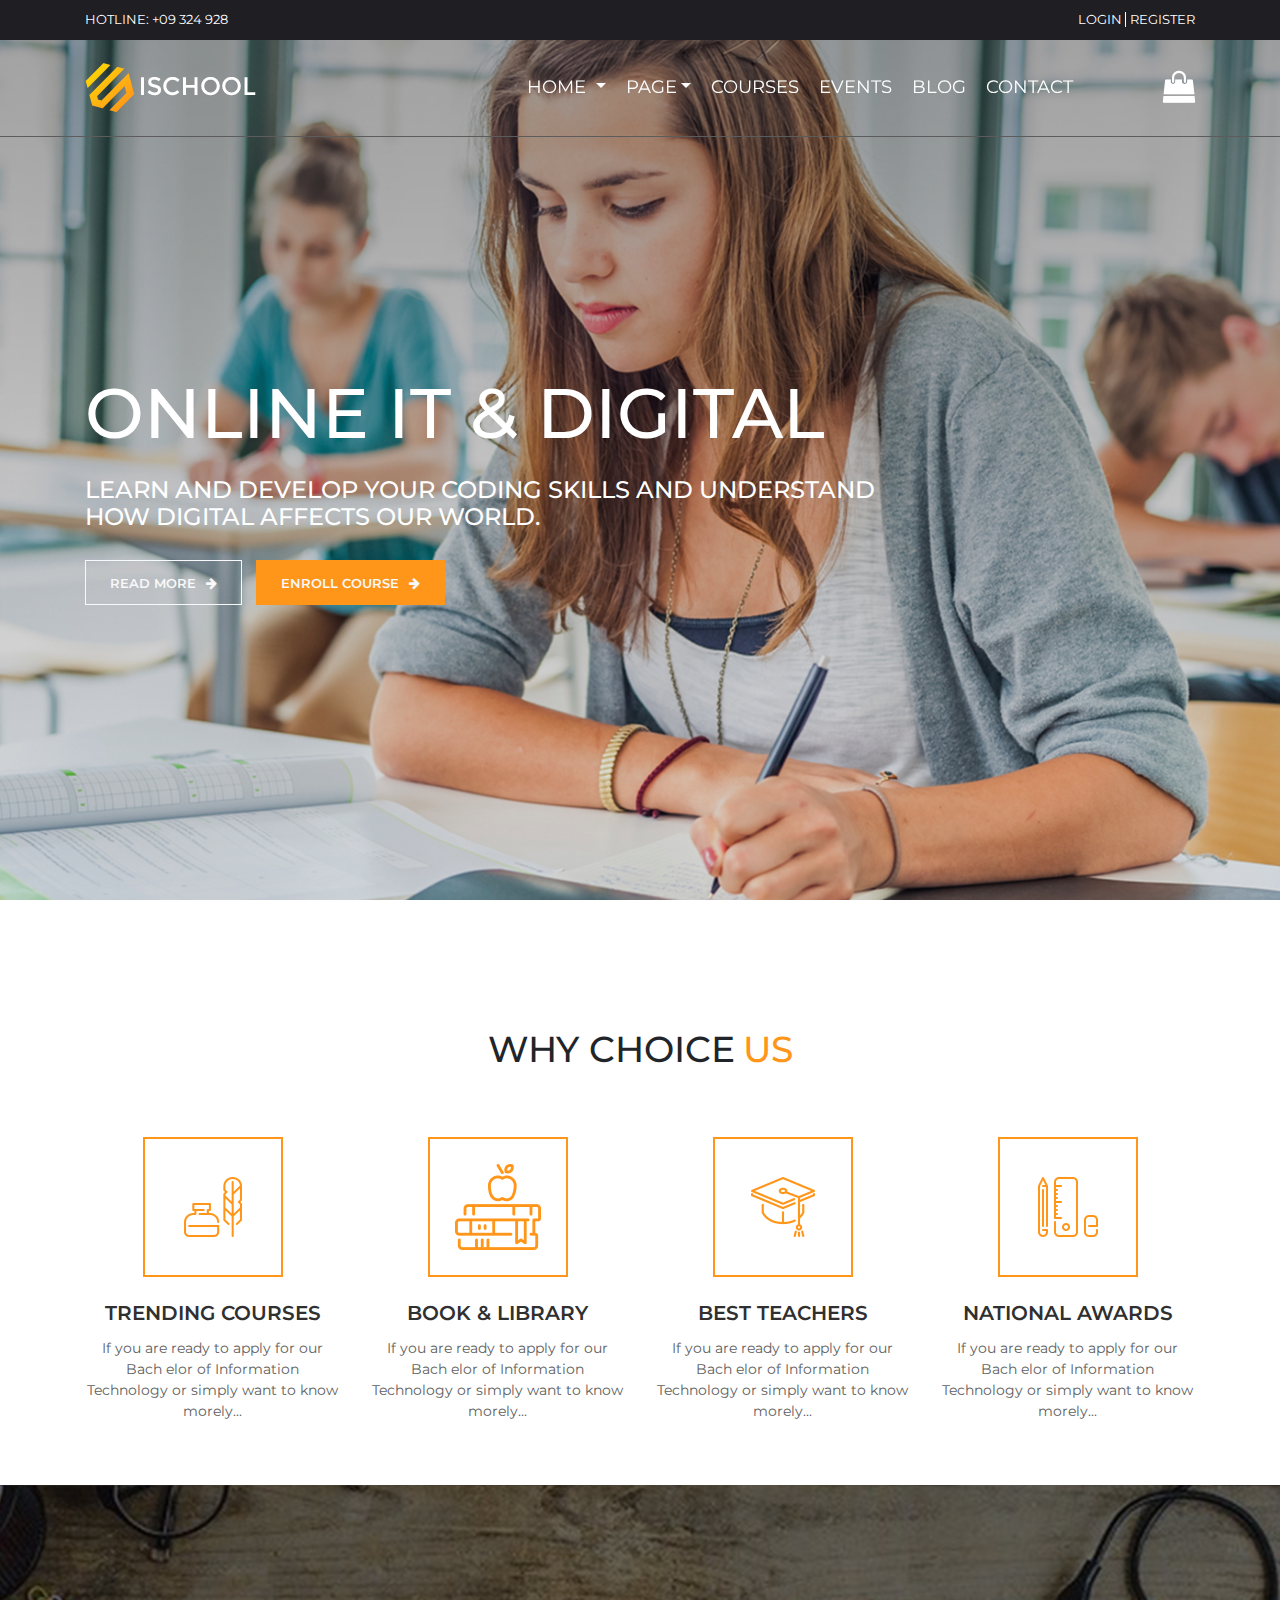
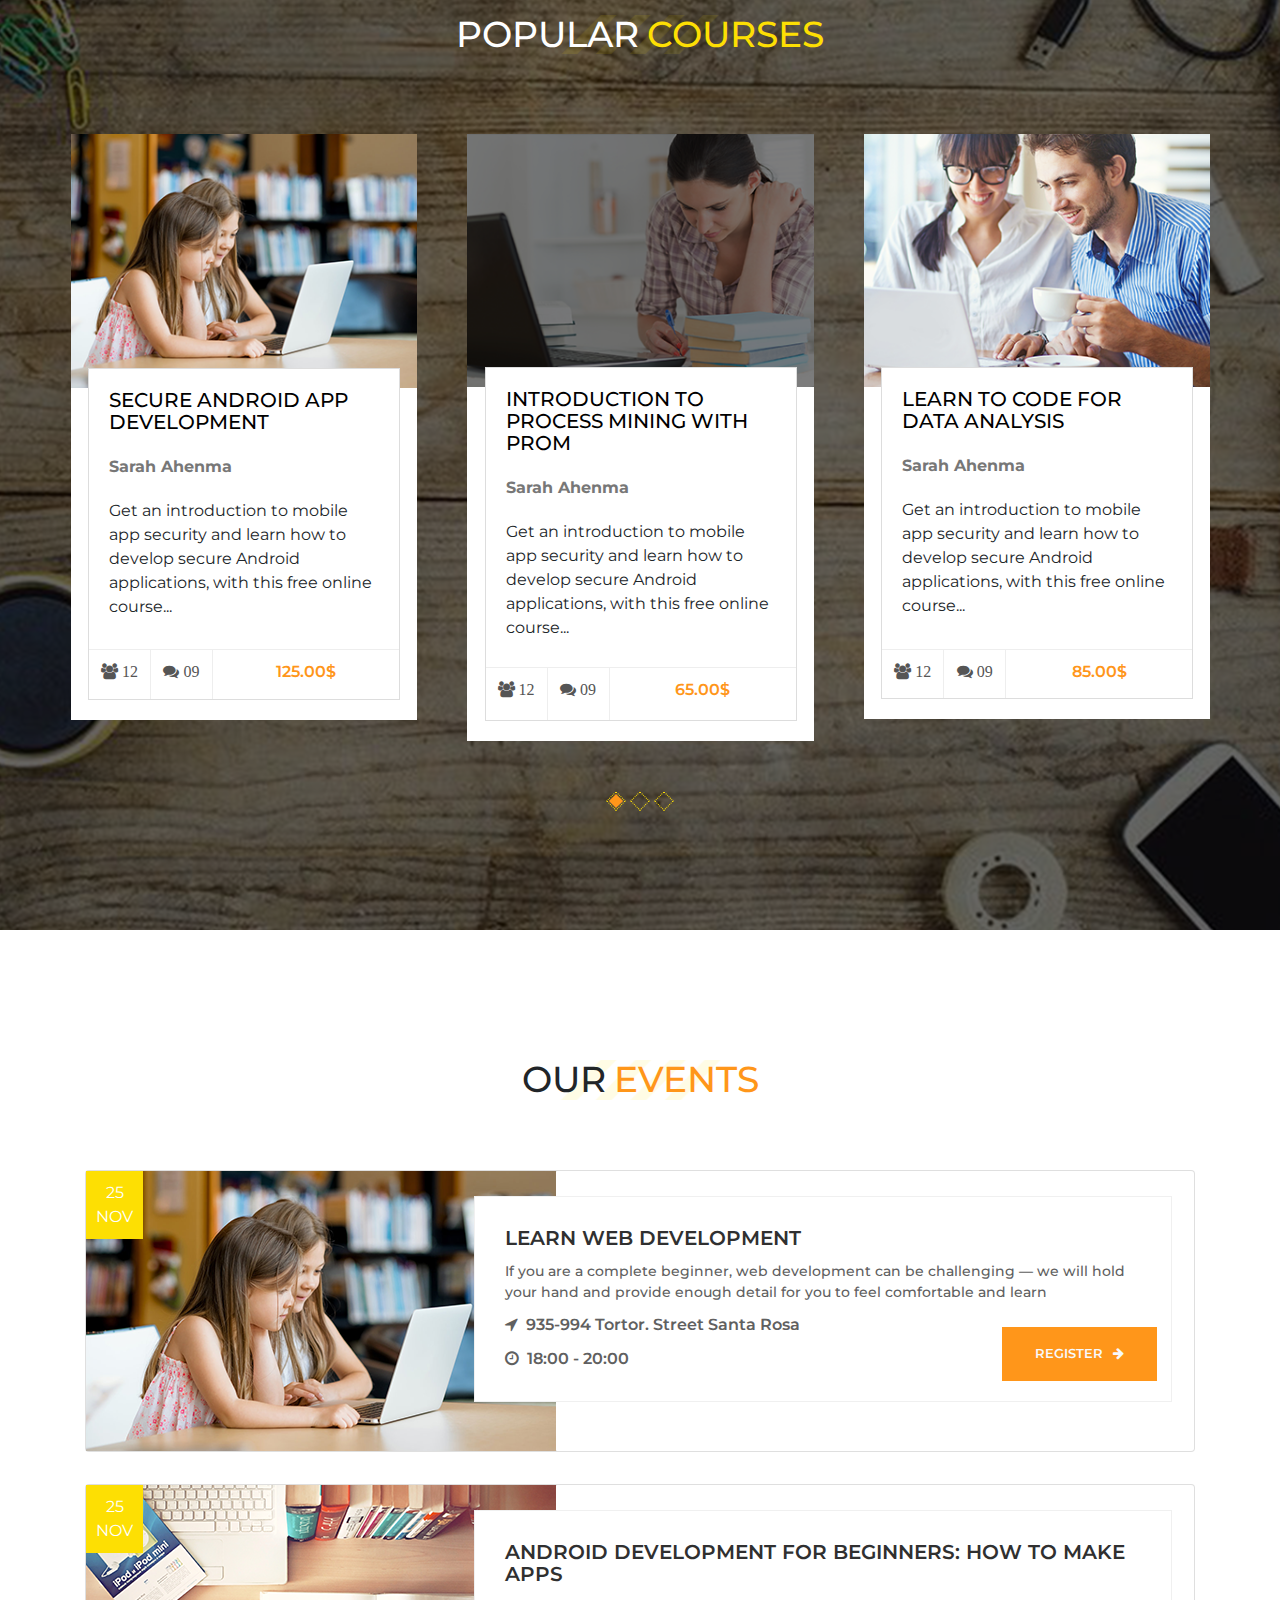
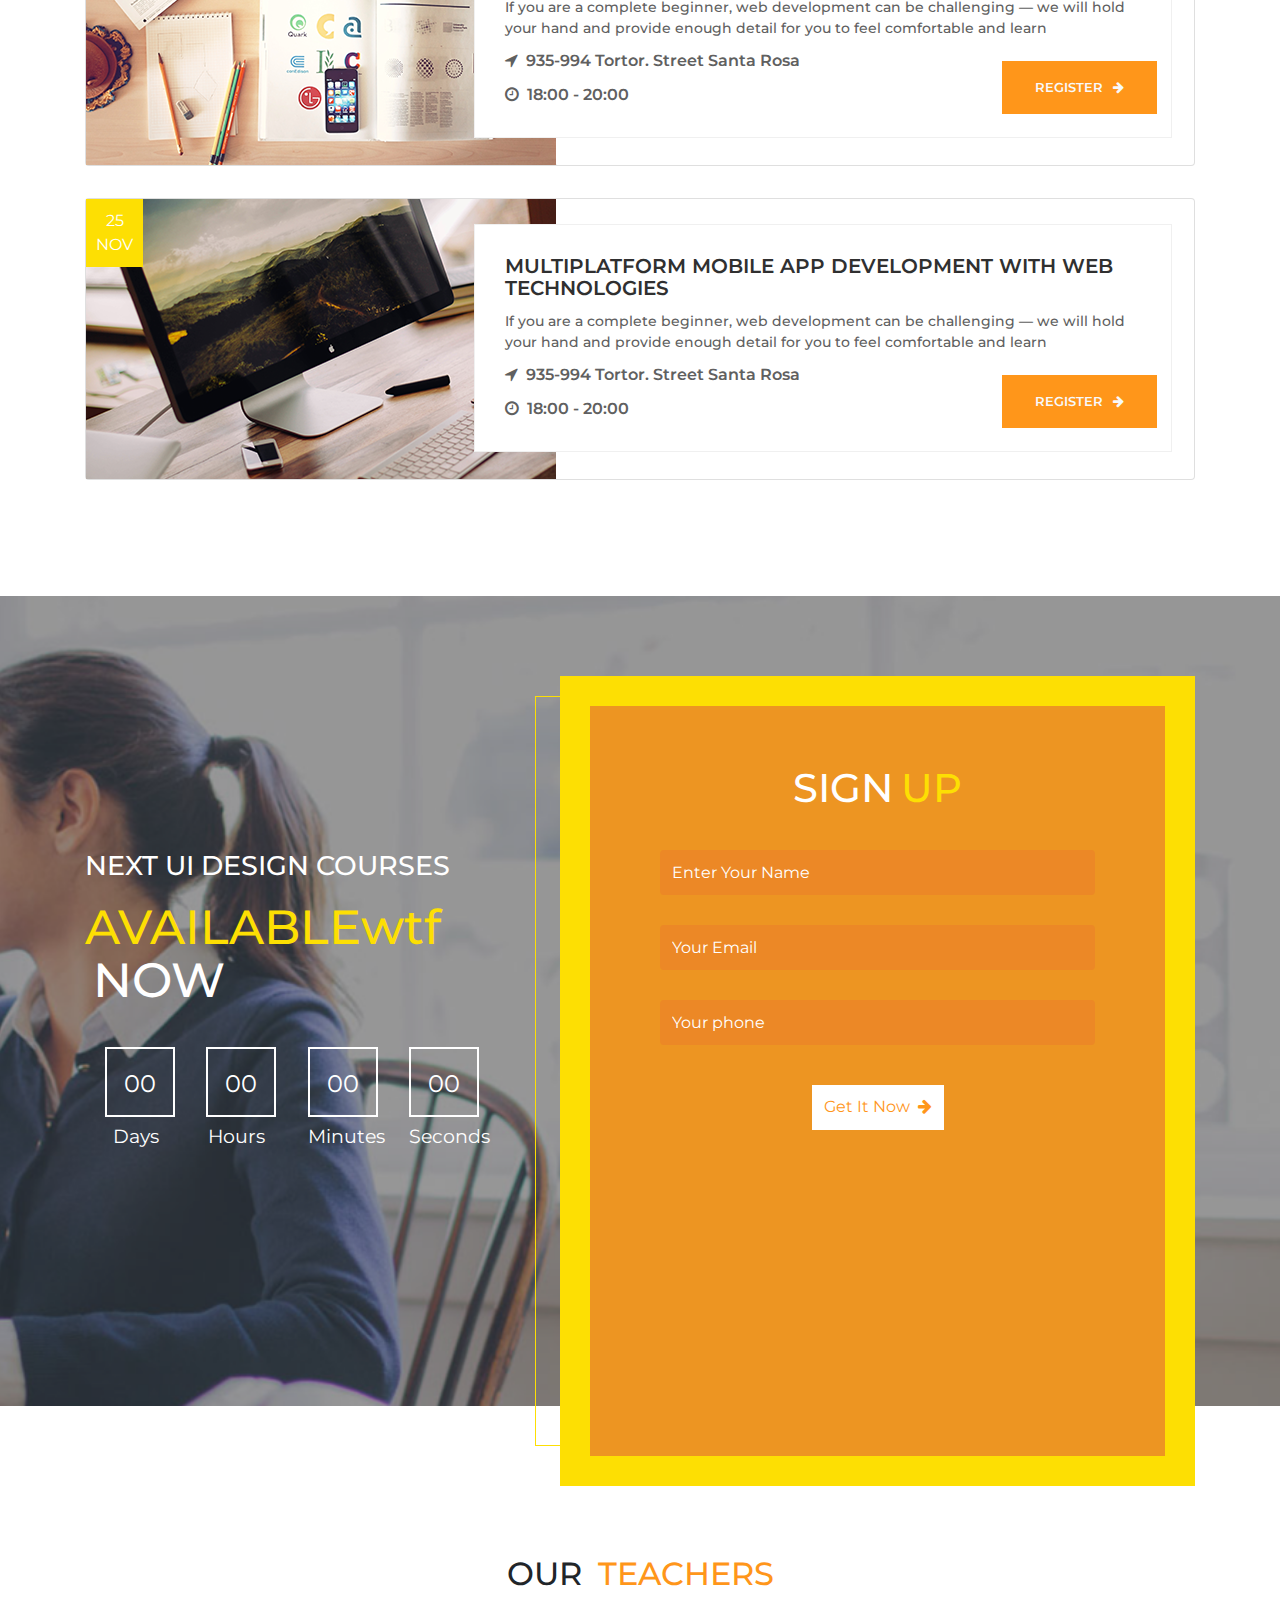
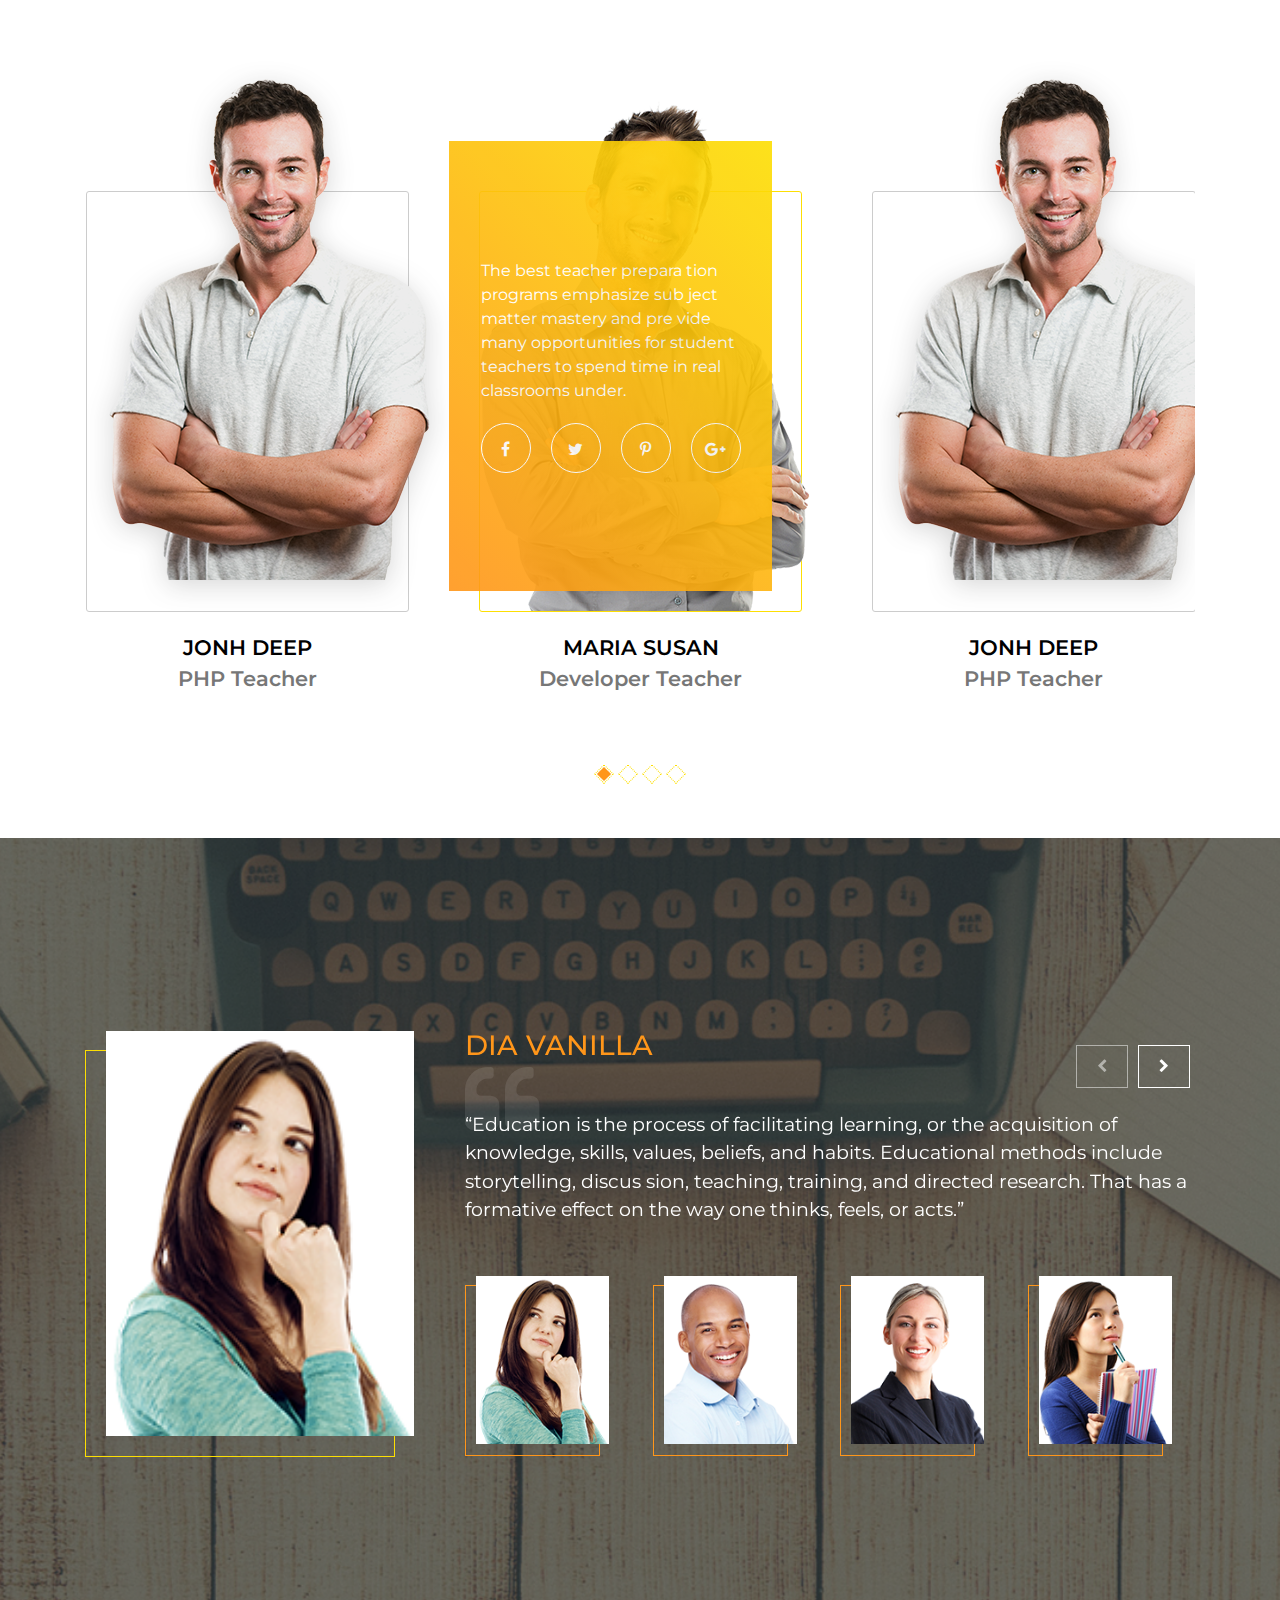
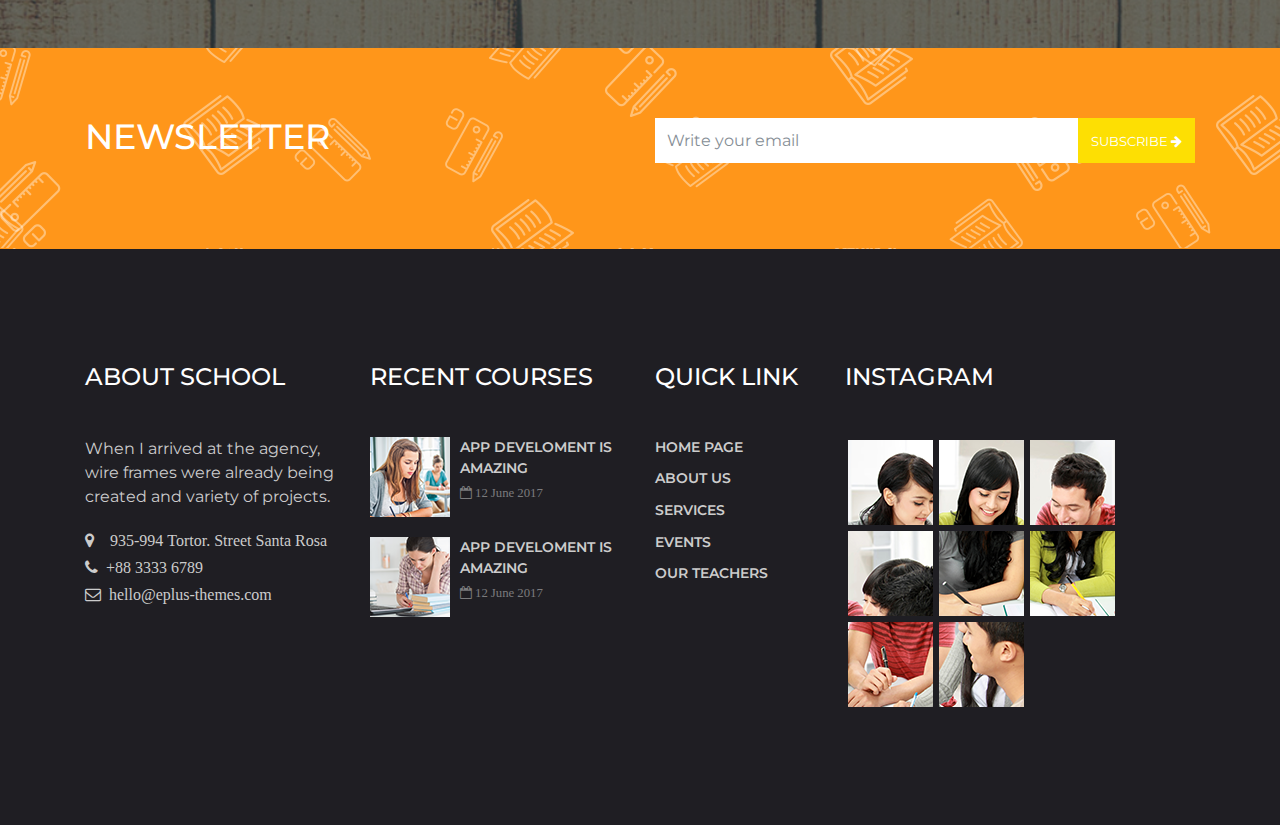
==== commit c73f102a: "dffdg" ====
--- a/index.html
+++ b/index.html
@@ -250,7 +250,7 @@
             <div class="col-md-12 col-lg-12 col-xl-5">
               <div class="home-signup-countdown">
                 <h4>NEXT UI DESIGN COURSES</h4>
-                <h1 class="title-span">AVAILABLEáddadfg<span class="ml-2">NOW</span></h1>
+                <h1 class="title-span">AVAILABLEwtf <span class="ml-2">NOW</span></h1>
                 <div id="clock"></div>
               </div>
             </div>
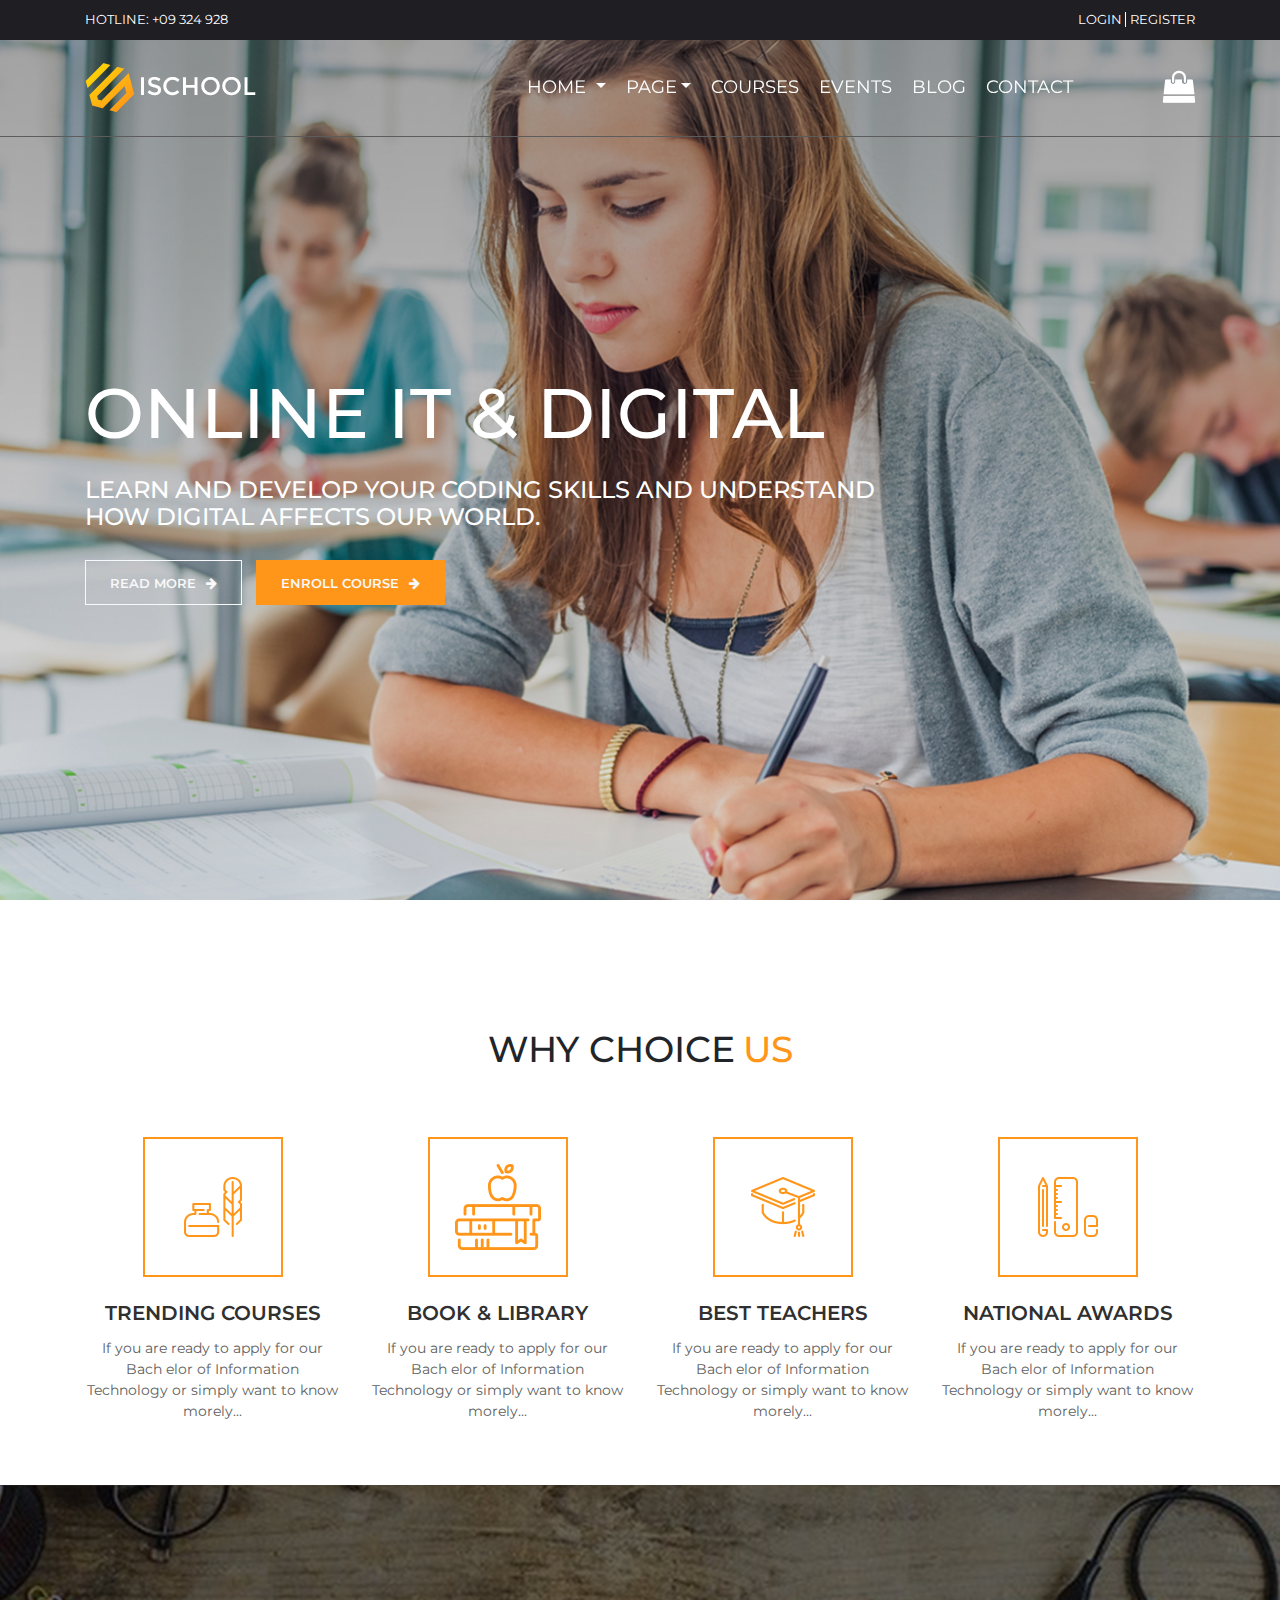
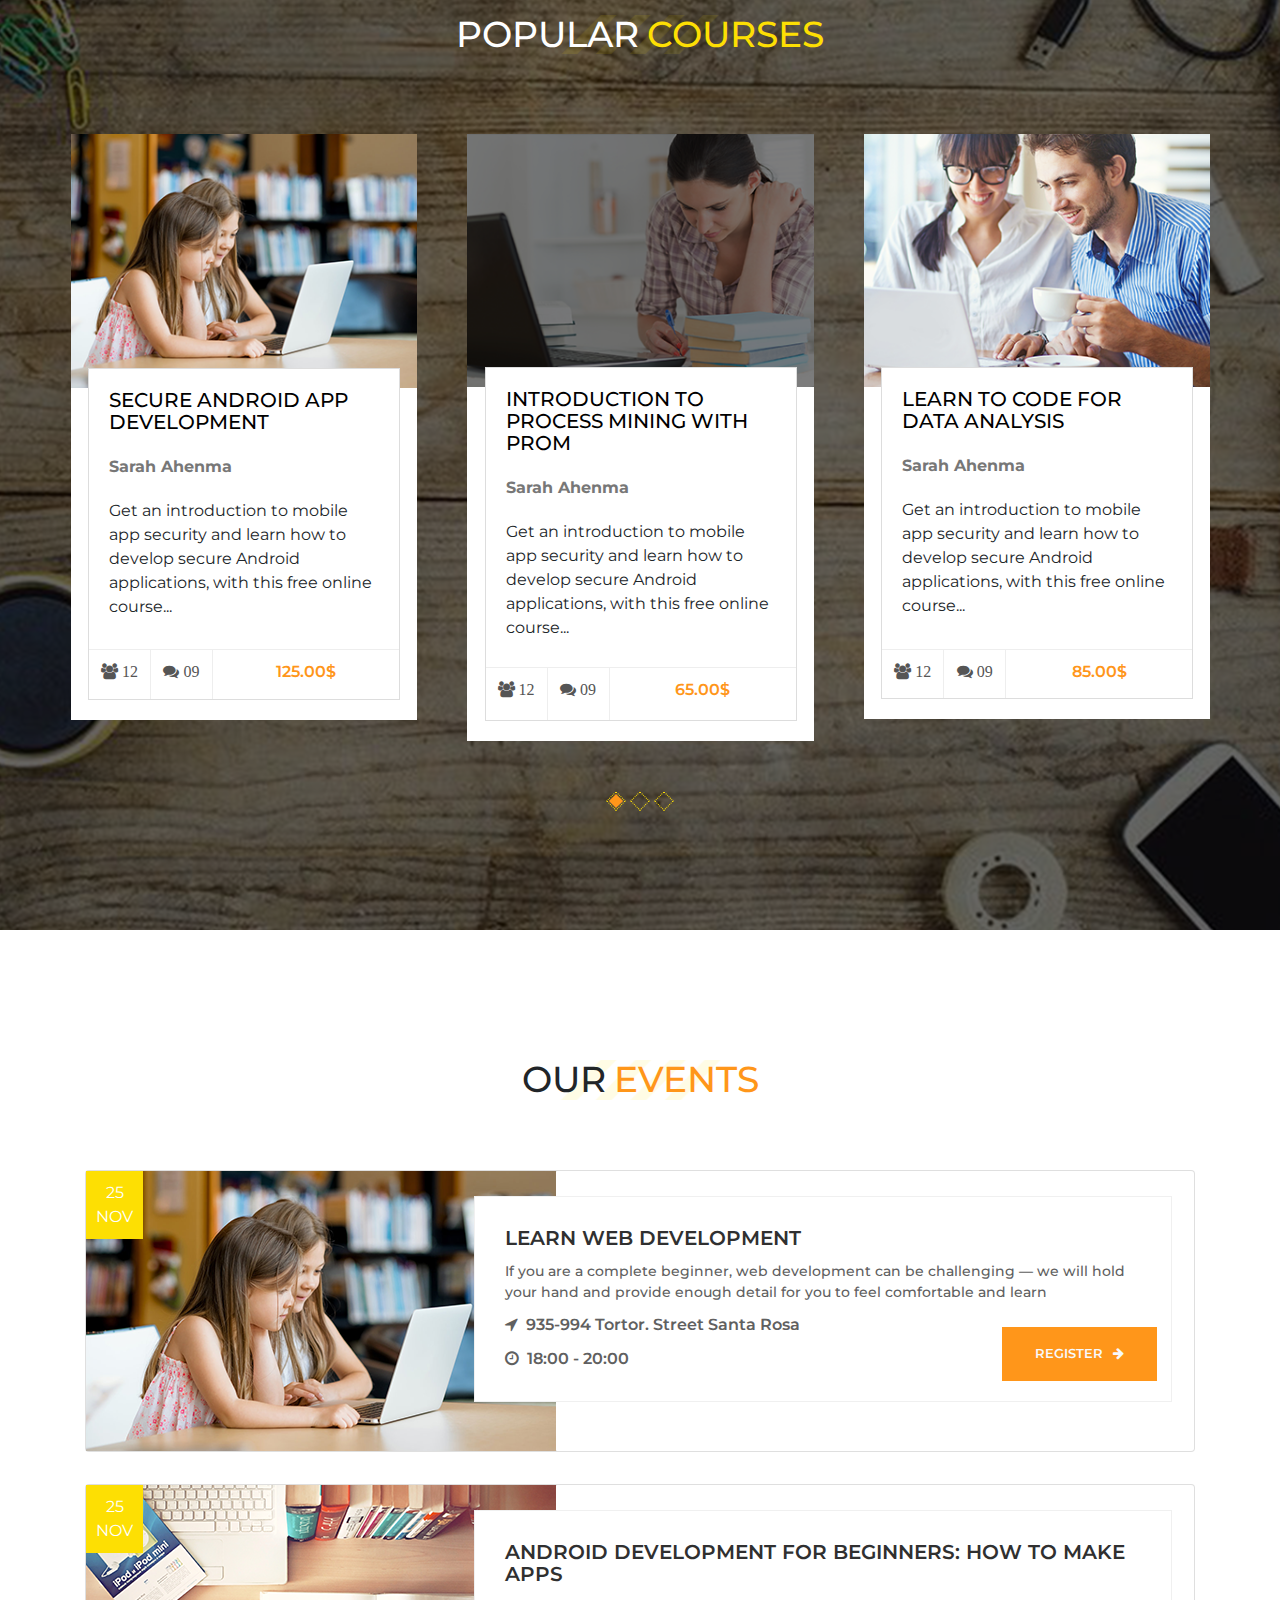
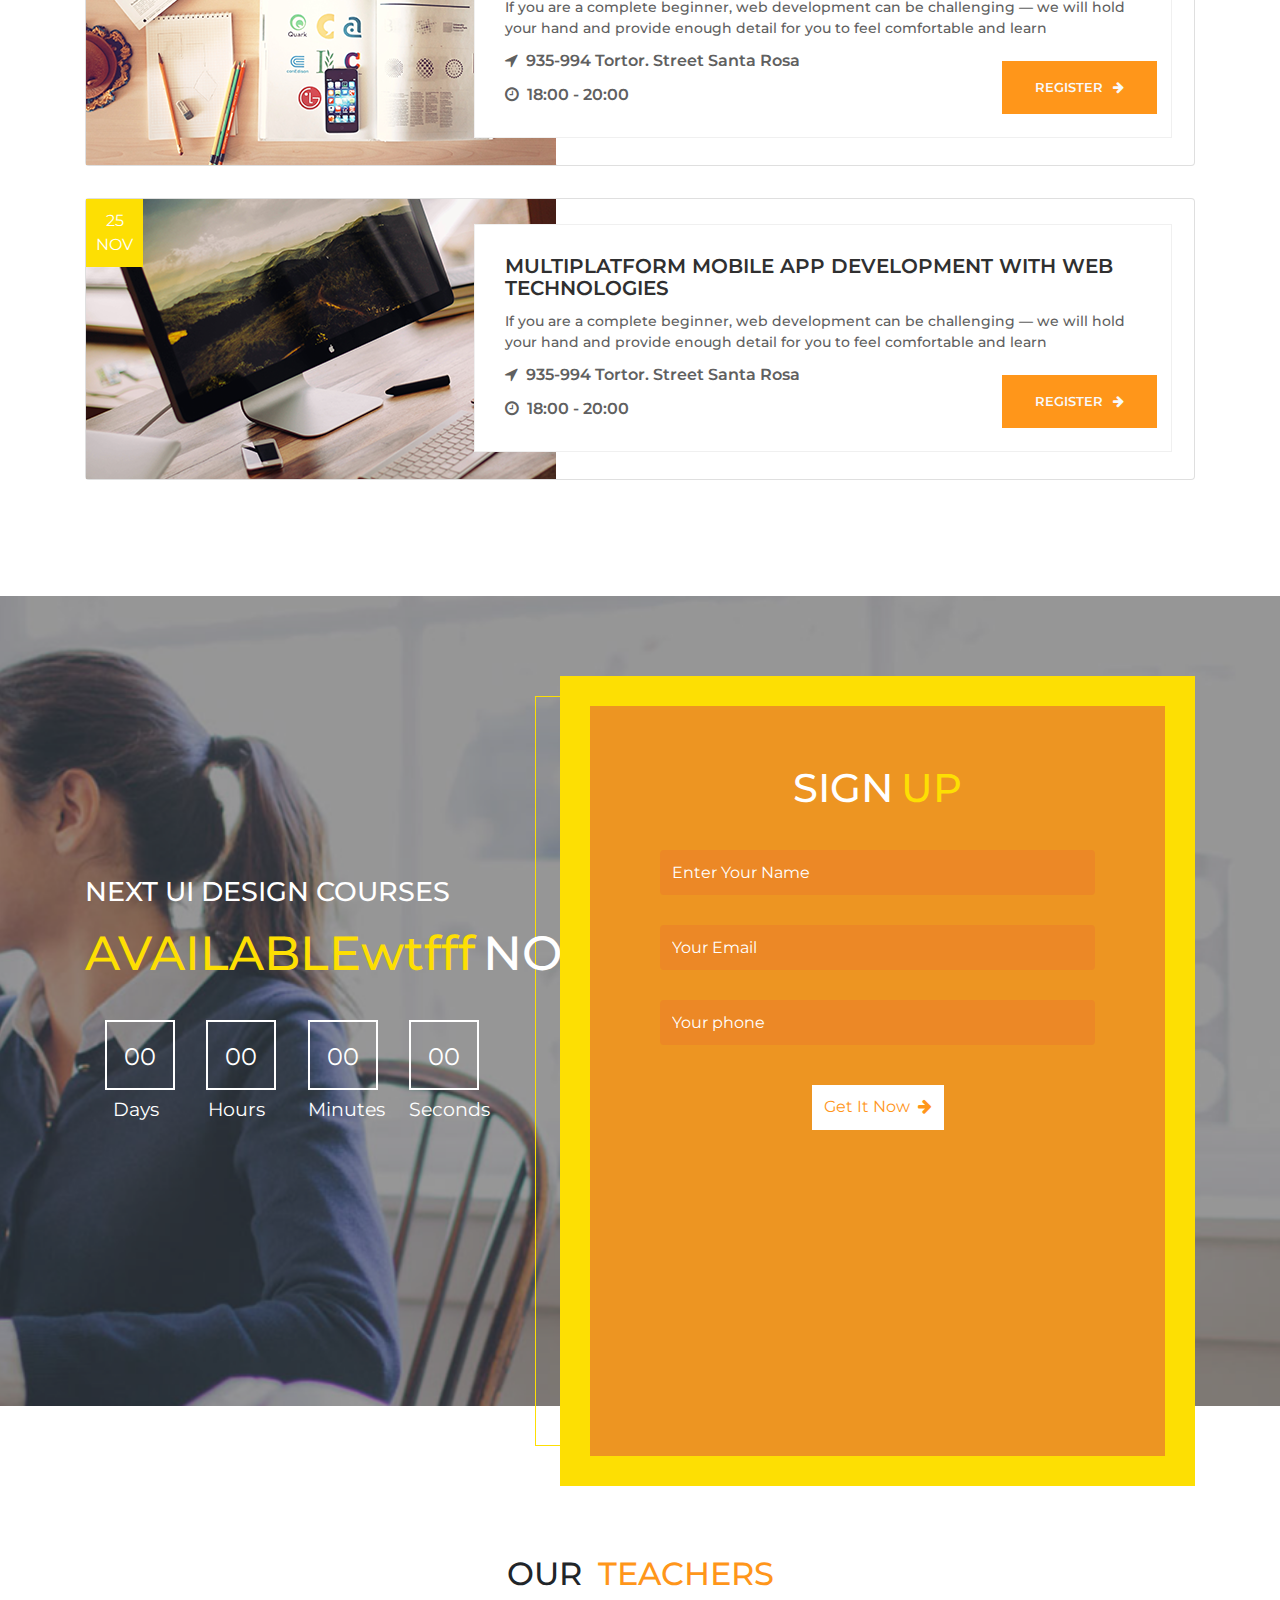
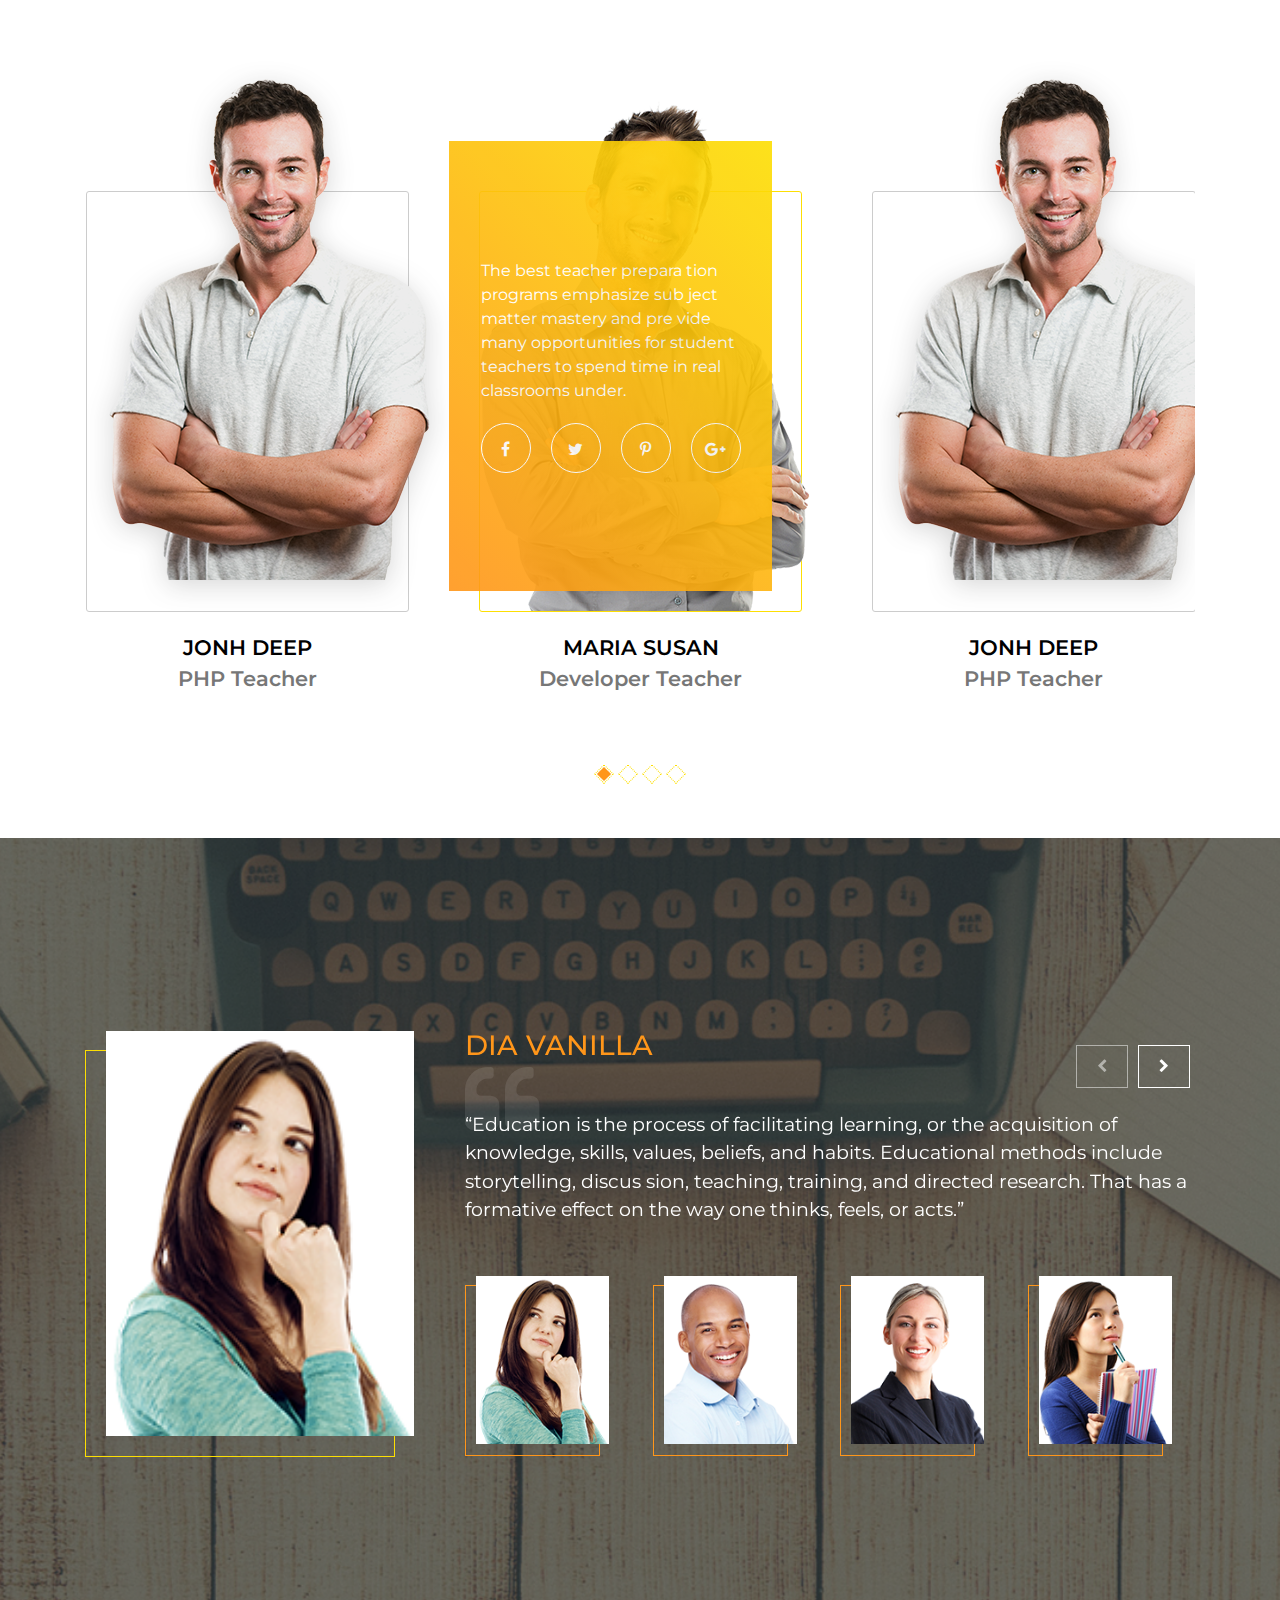
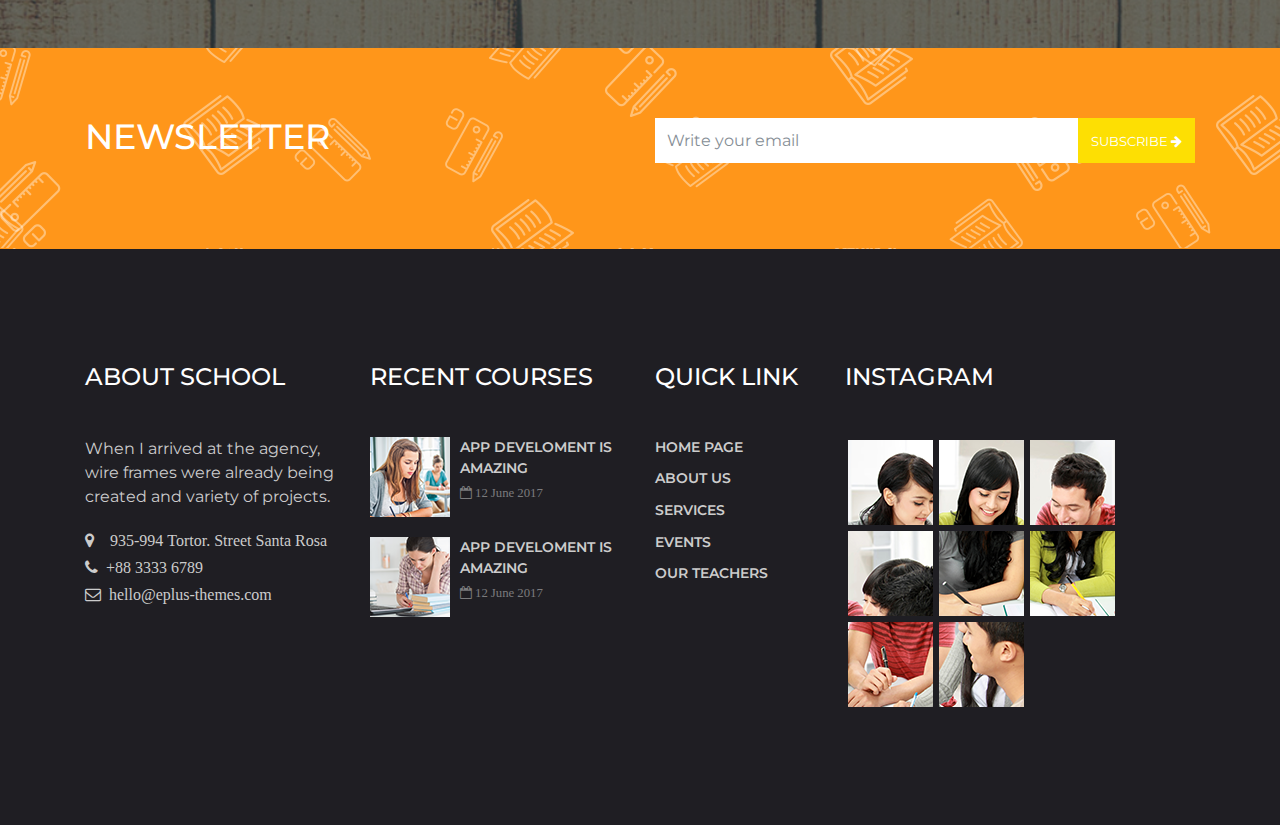
==== commit 11ae9260: "ádd" ====
--- a/index.html
+++ b/index.html
@@ -250,7 +250,7 @@
             <div class="col-md-12 col-lg-12 col-xl-5">
               <div class="home-signup-countdown">
                 <h4>NEXT UI DESIGN COURSES</h4>
-                <h1 class="title-span">AVAILABLEwtf <span class="ml-2">NOW</span></h1>
+                <h1 class="title-span">AVAILABLEwtfff<span class="ml-2">NOW</span></h1>
                 <div id="clock"></div>
               </div>
             </div>
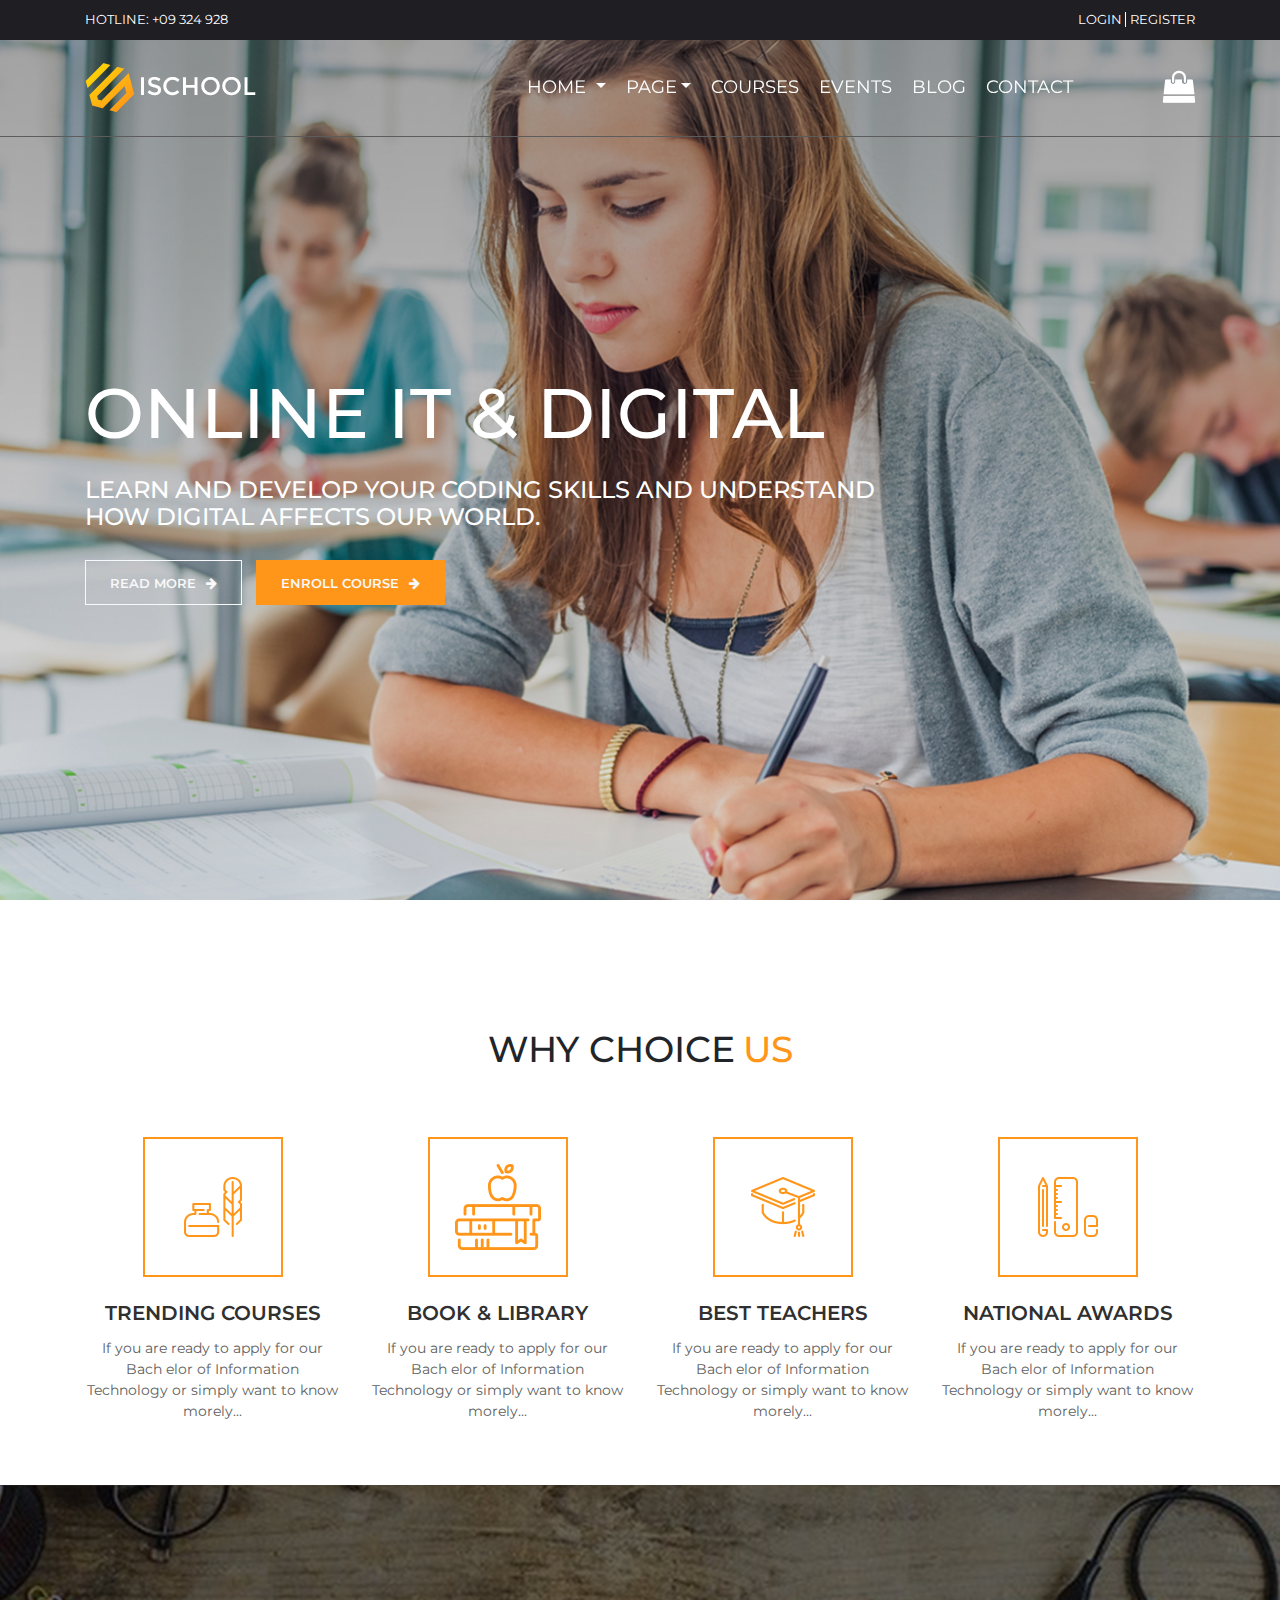
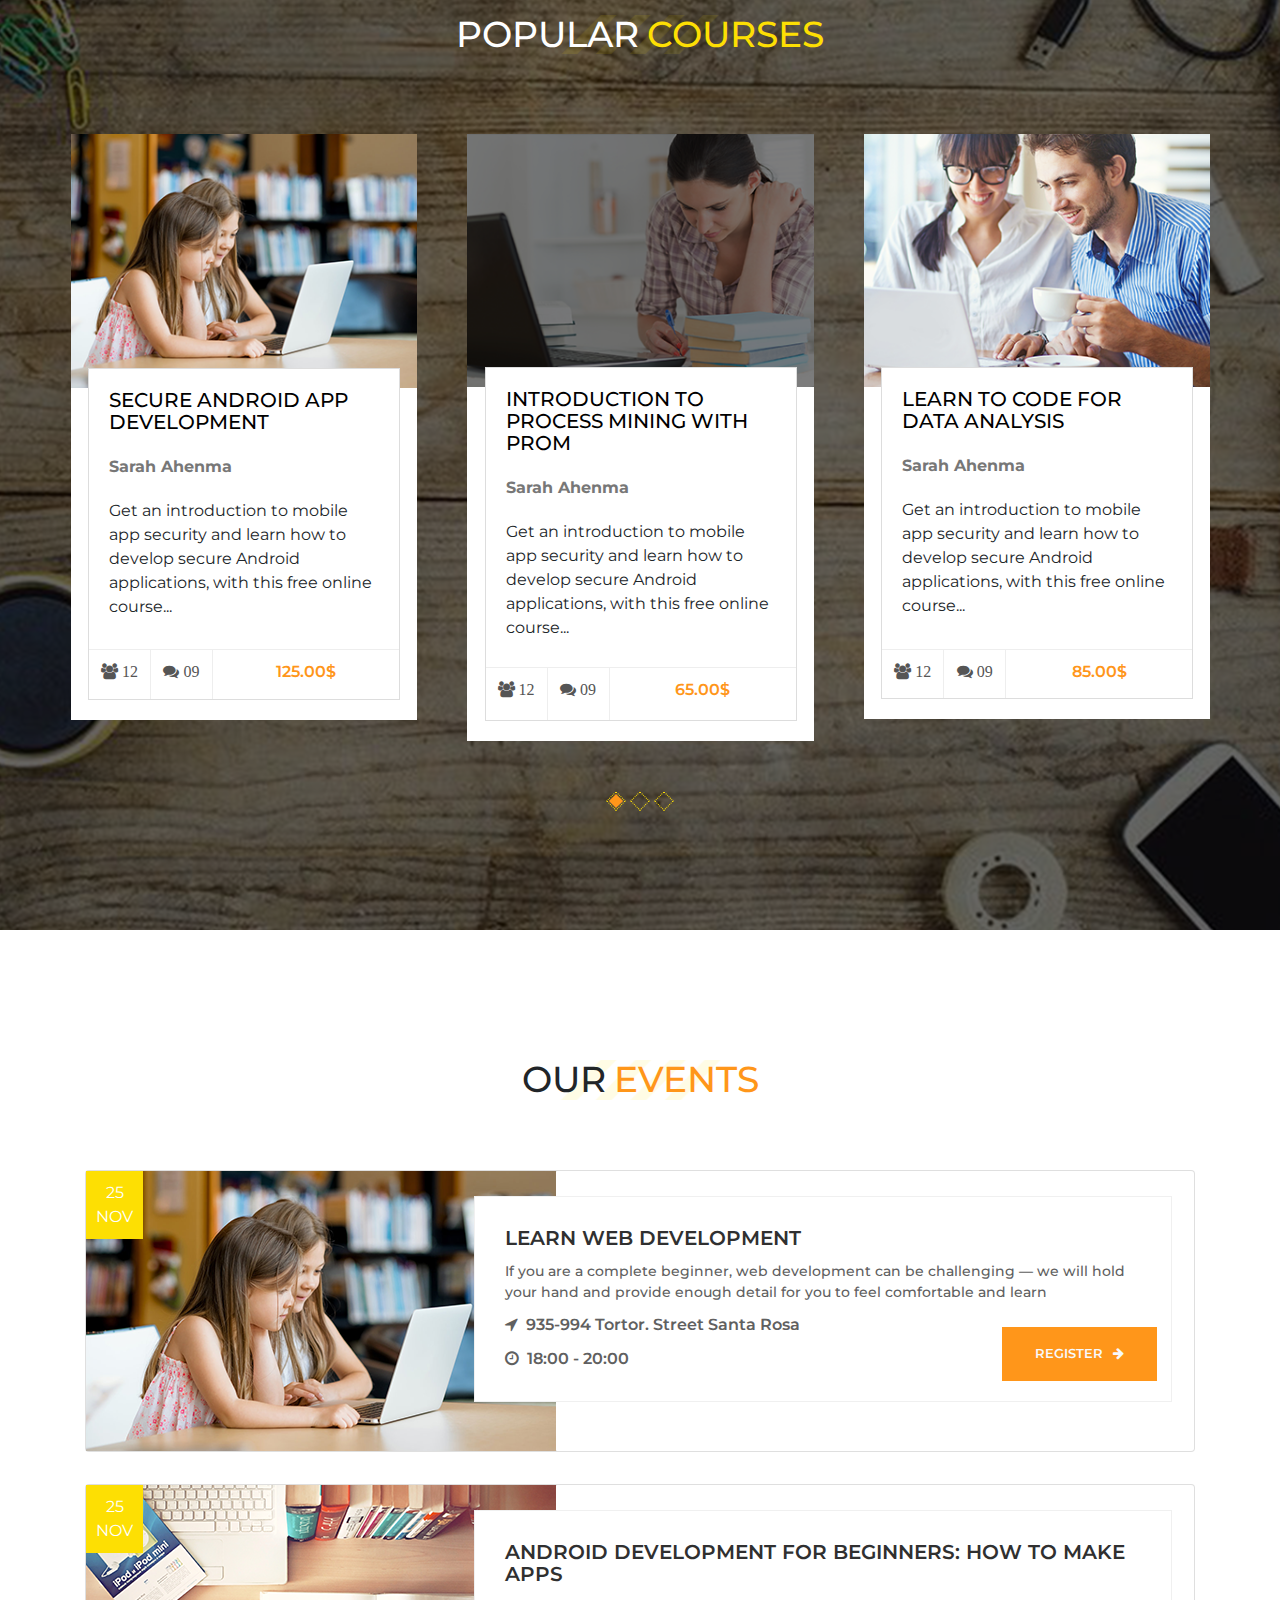
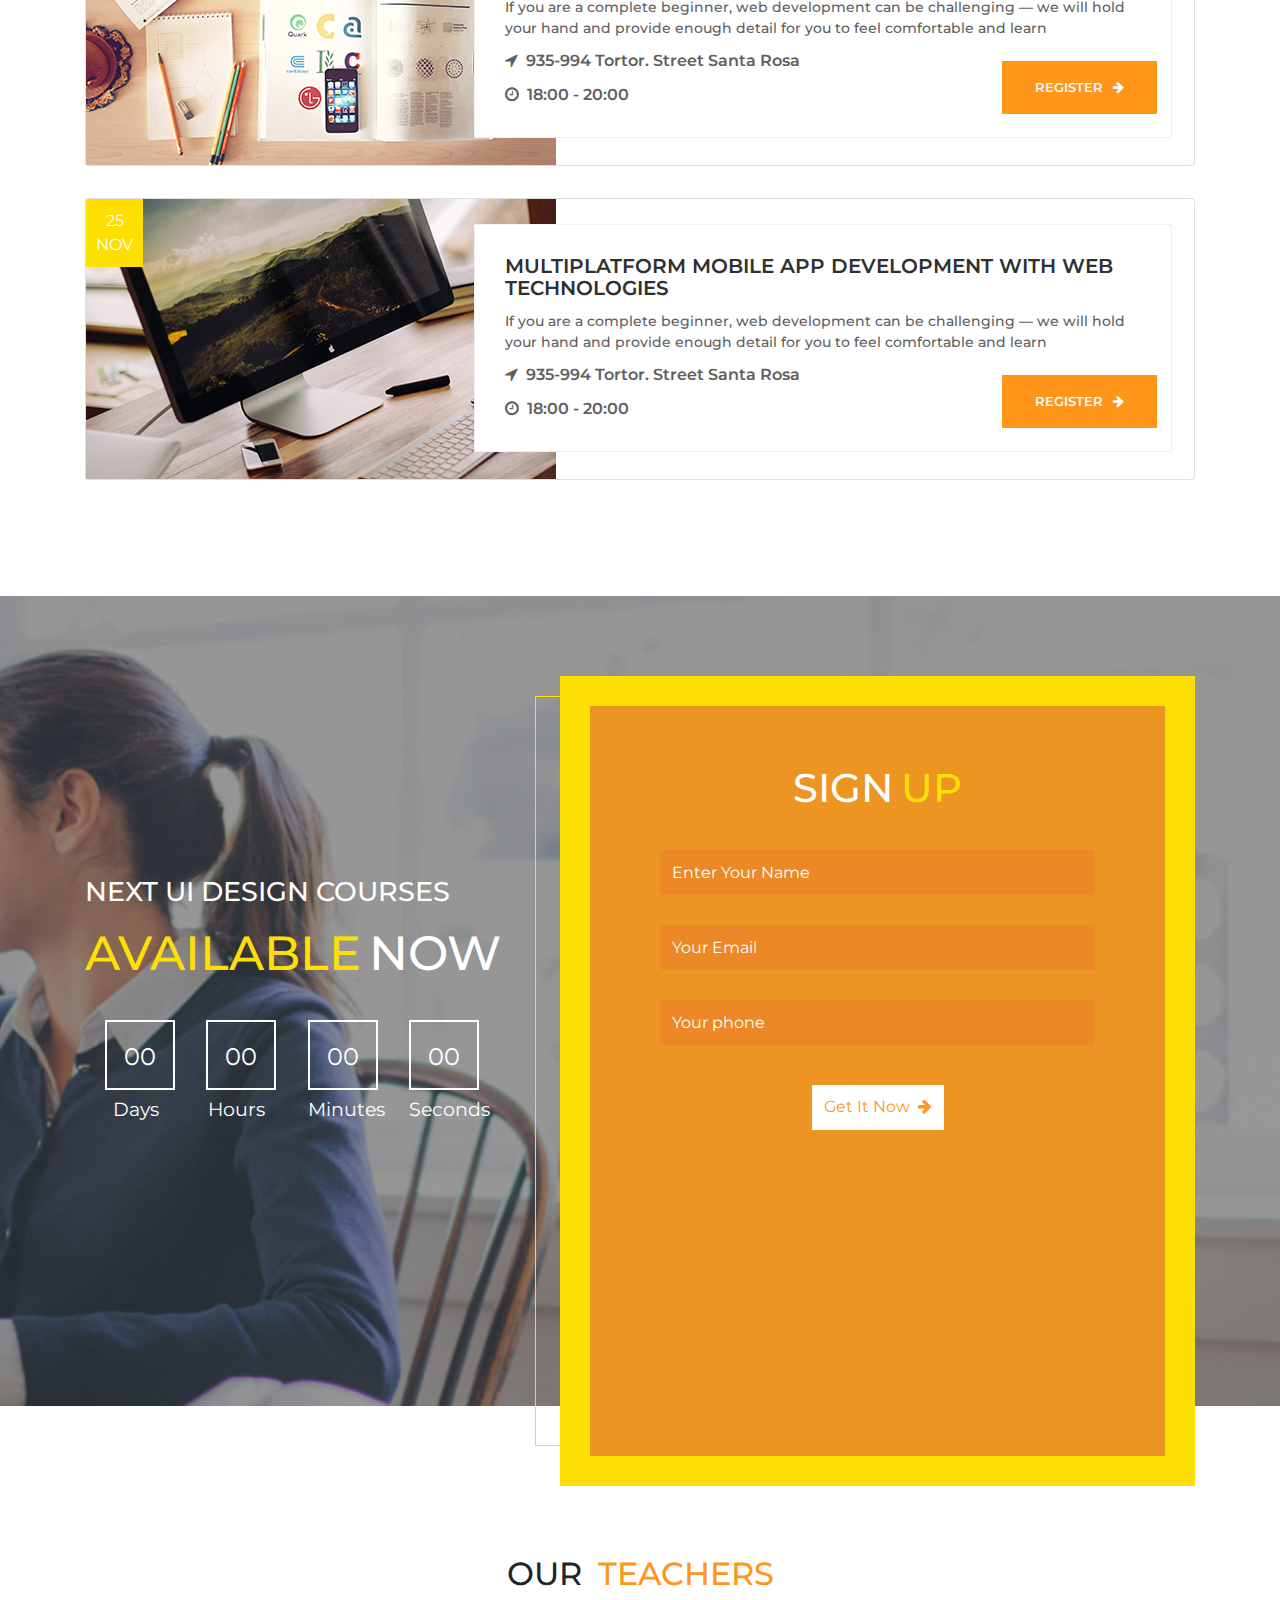
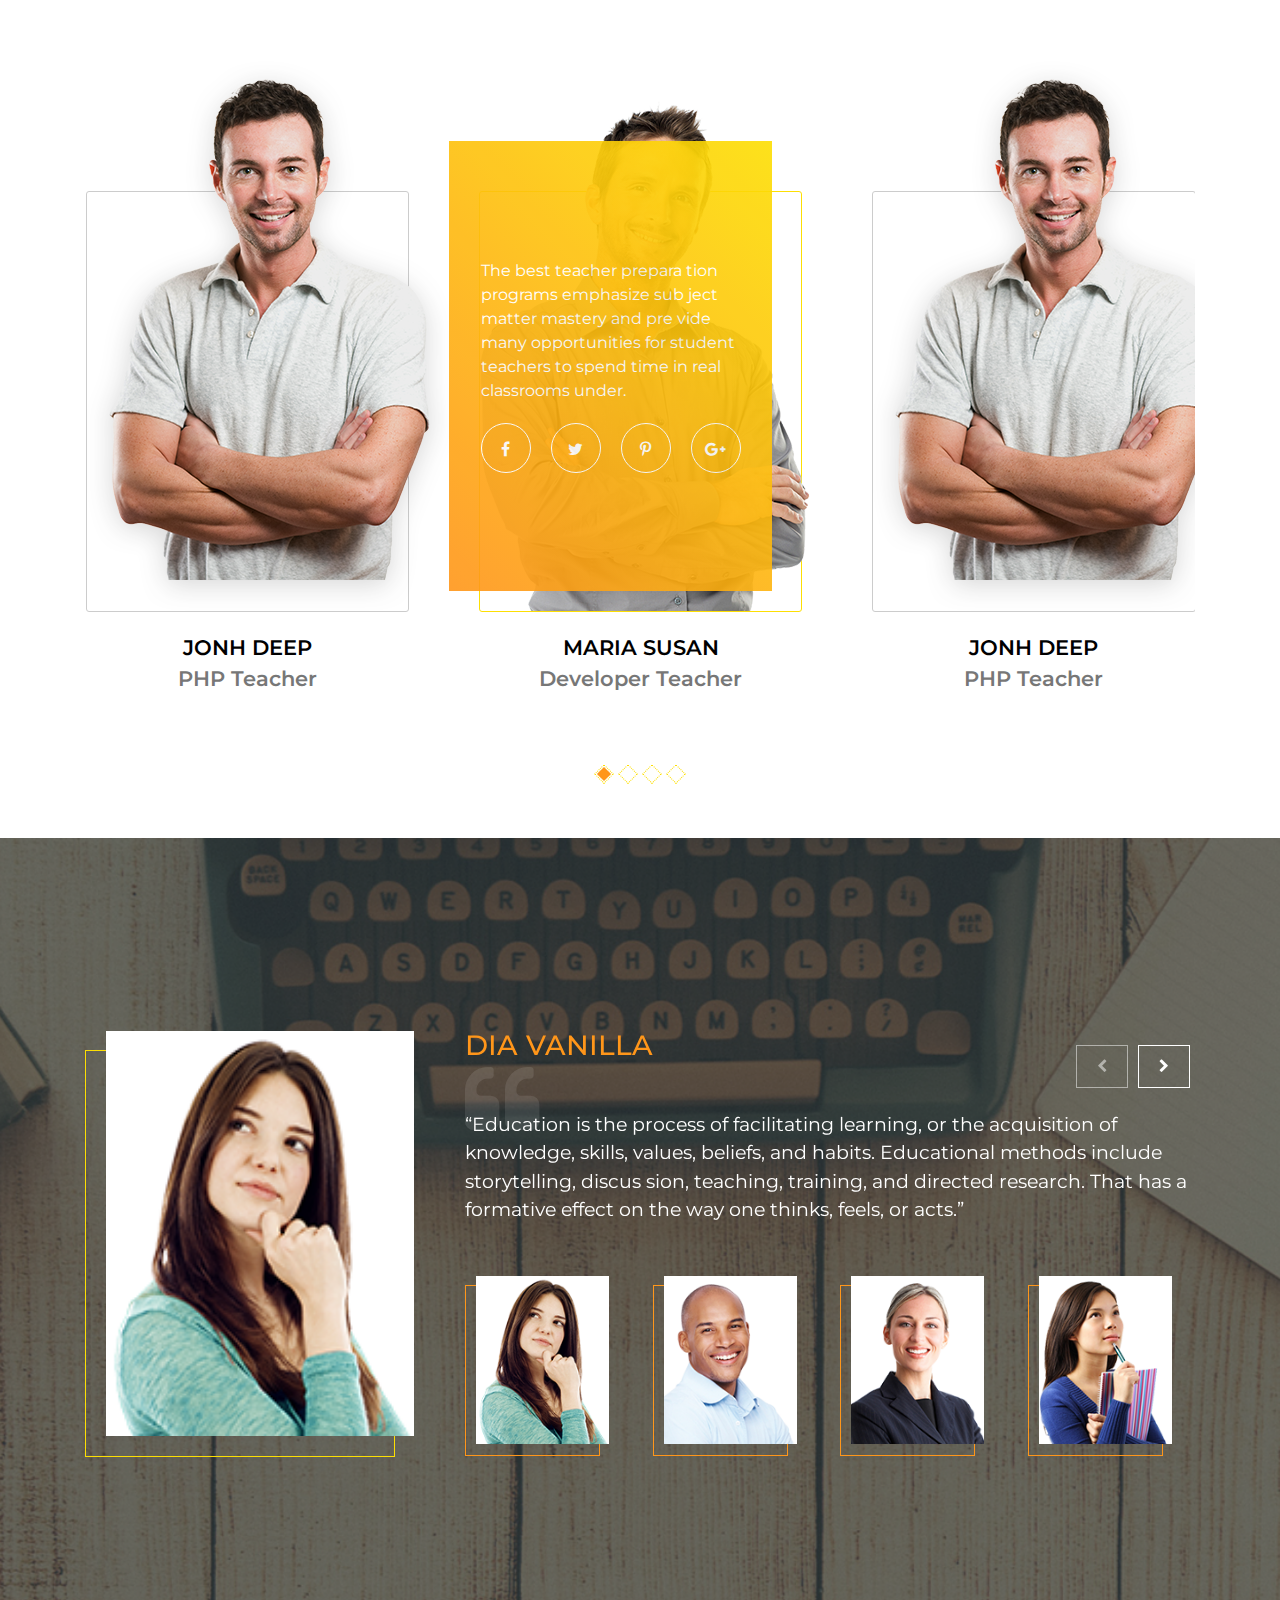
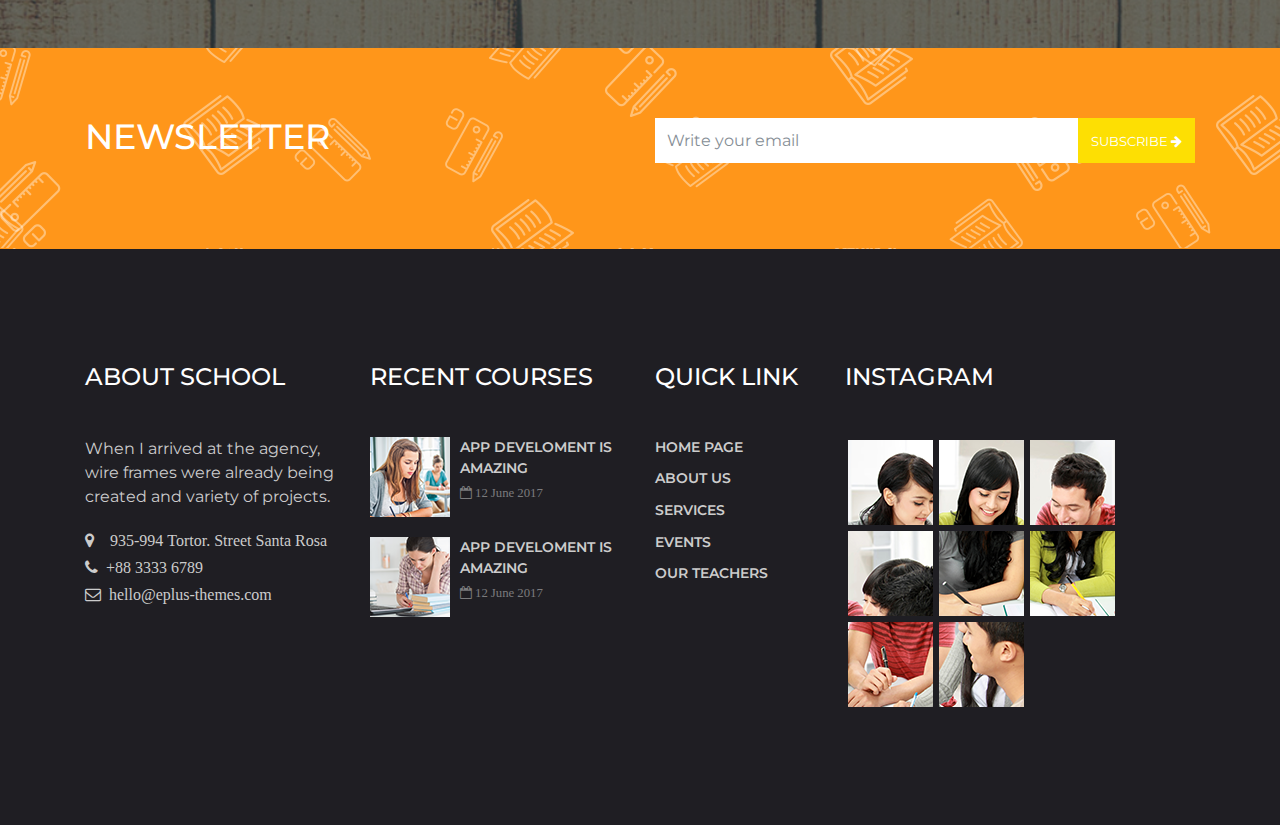
==== commit abdaeed9: "abc" ====
--- a/index.html
+++ b/index.html
@@ -250,7 +250,7 @@
             <div class="col-md-12 col-lg-12 col-xl-5">
               <div class="home-signup-countdown">
                 <h4>NEXT UI DESIGN COURSES</h4>
-                <h1 class="title-span">AVAILABLEwtfff<span class="ml-2">NOW</span></h1>
+                <h1 class="title-span">AVAILABLE<span class="ml-2">NOW</span></h1>
                 <div id="clock"></div>
               </div>
             </div>
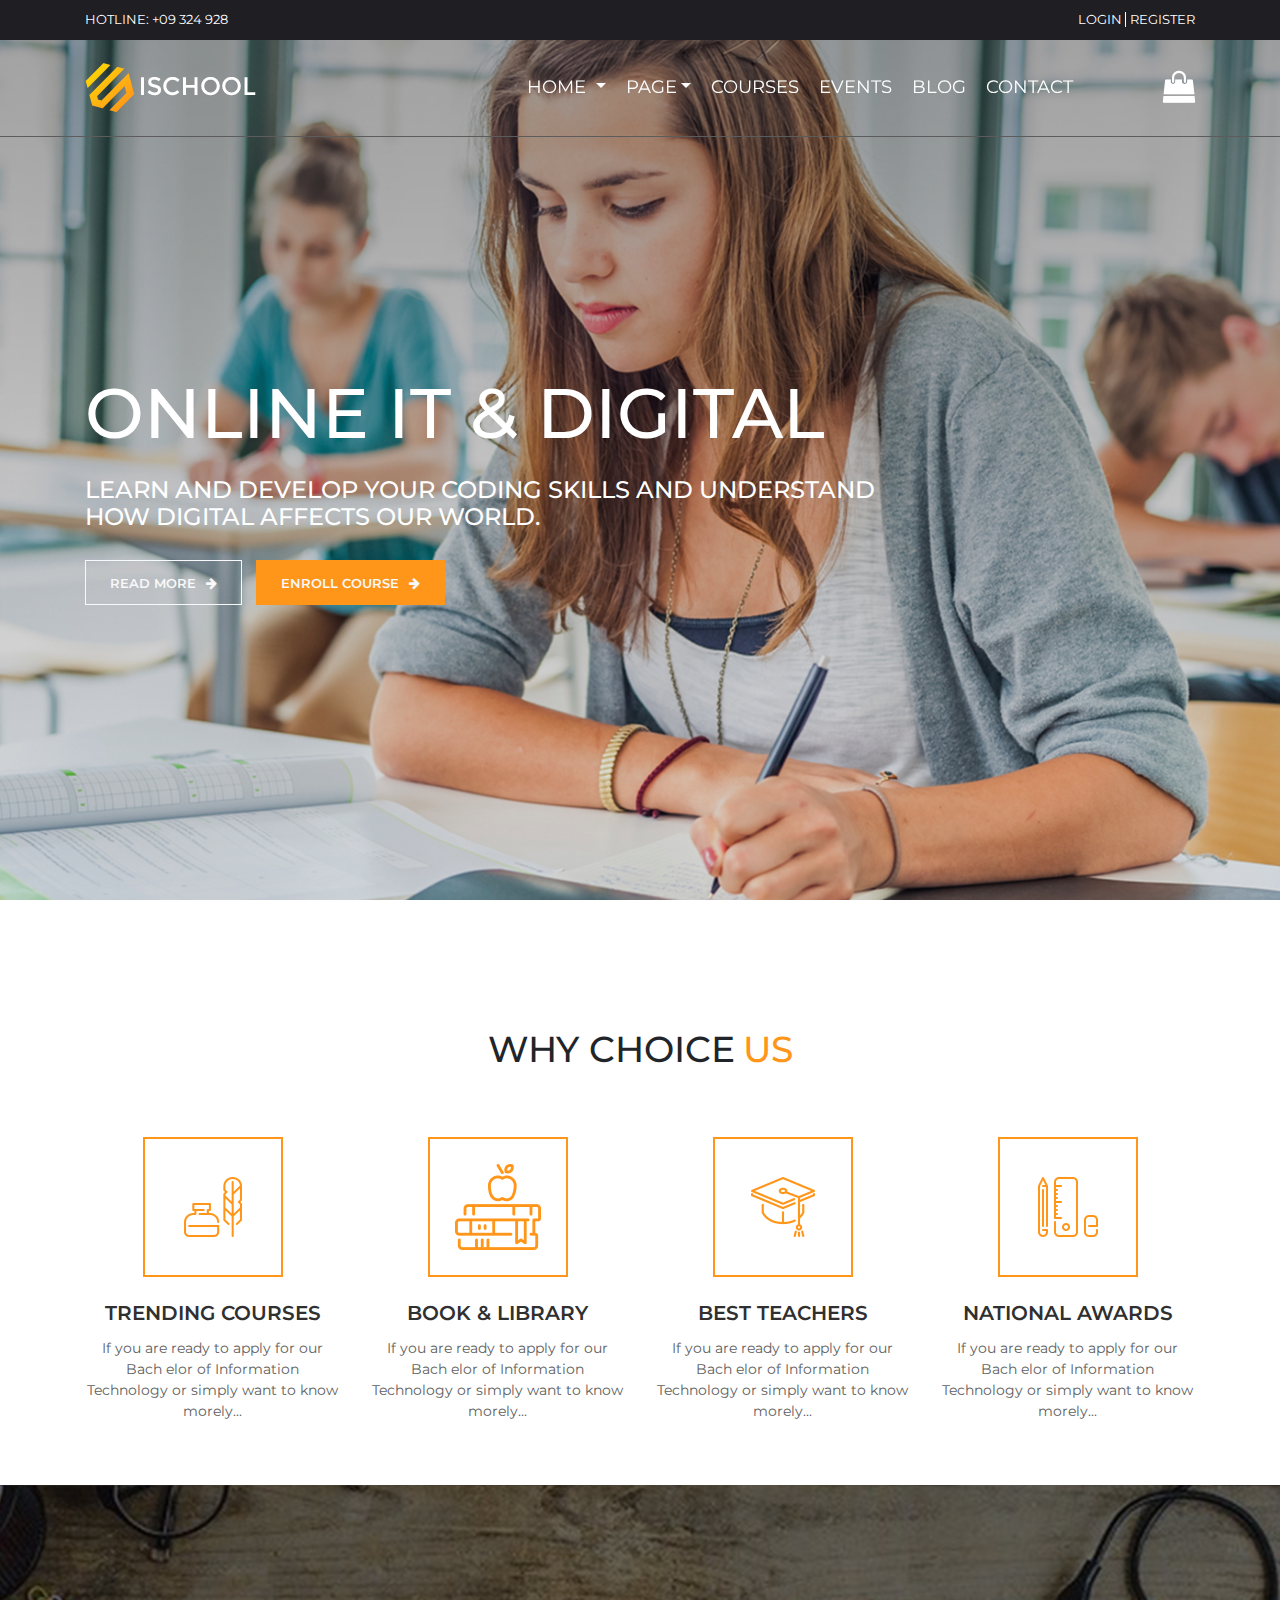
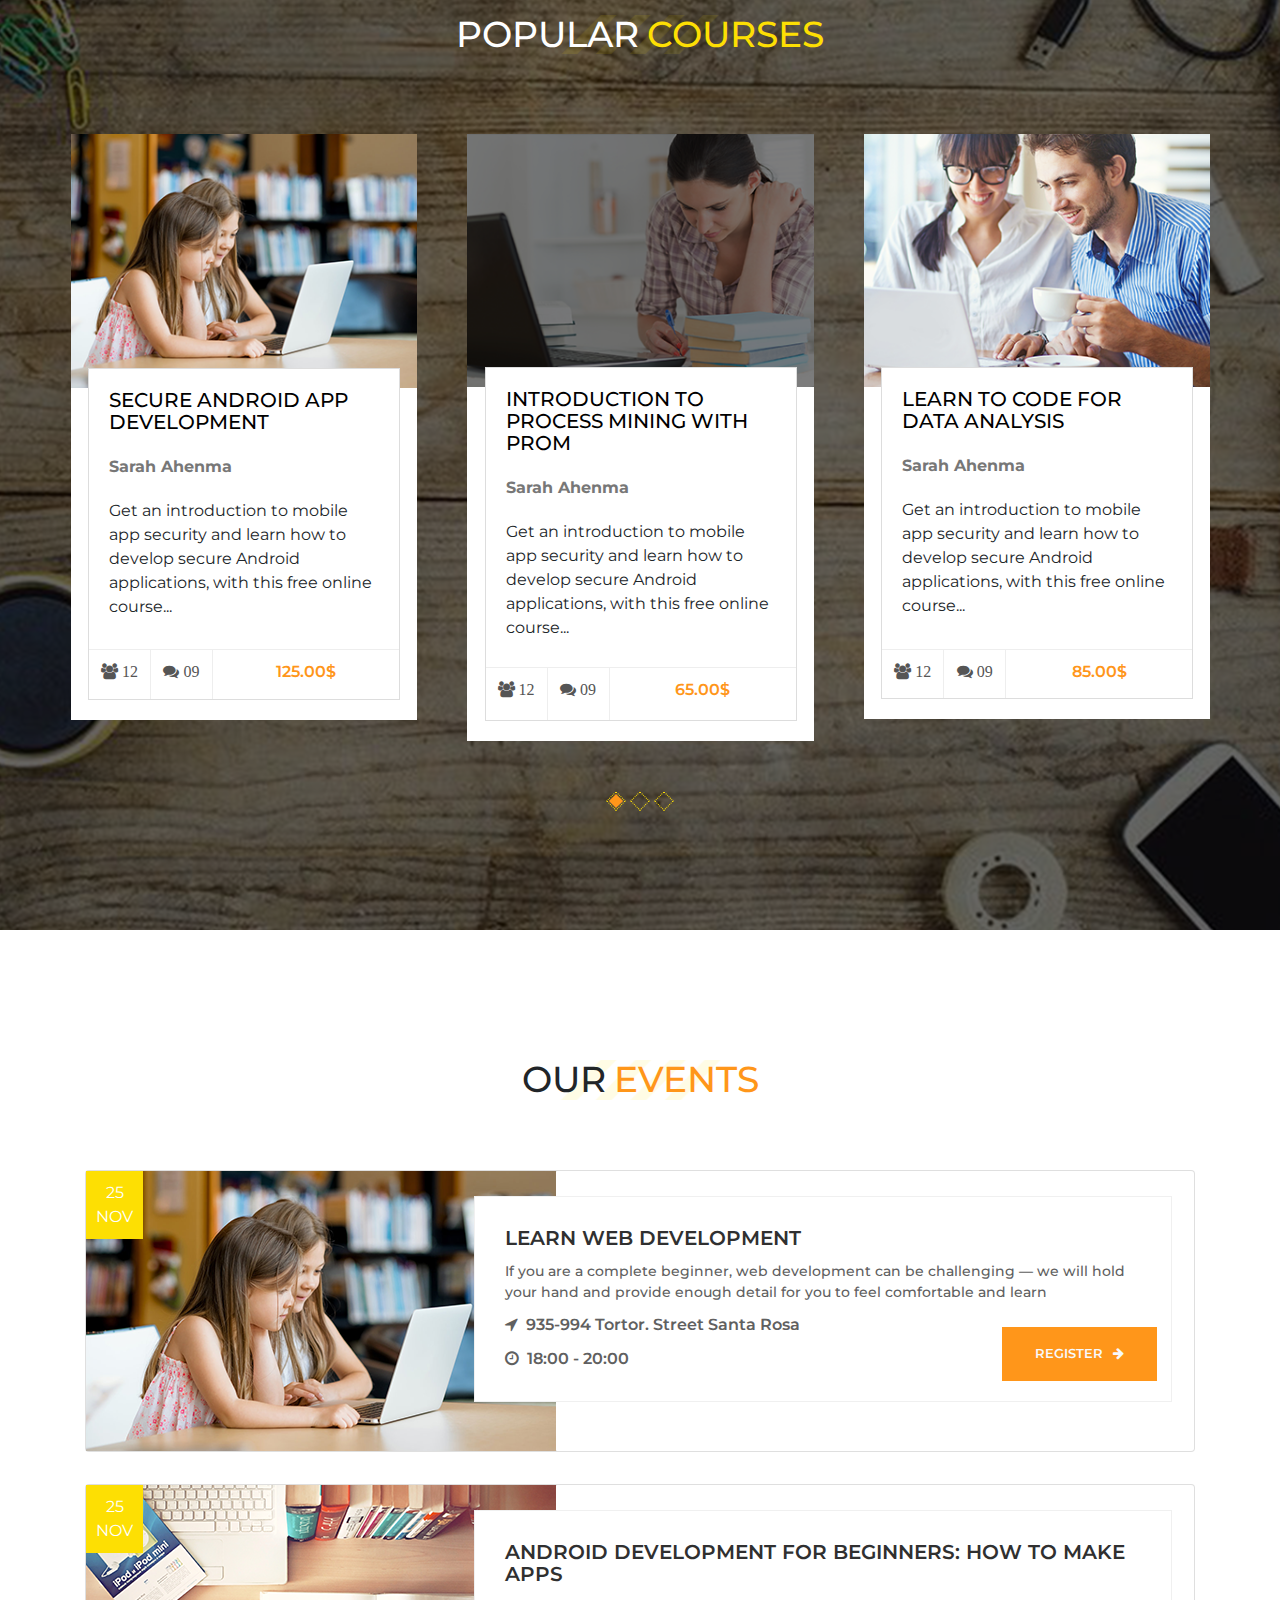
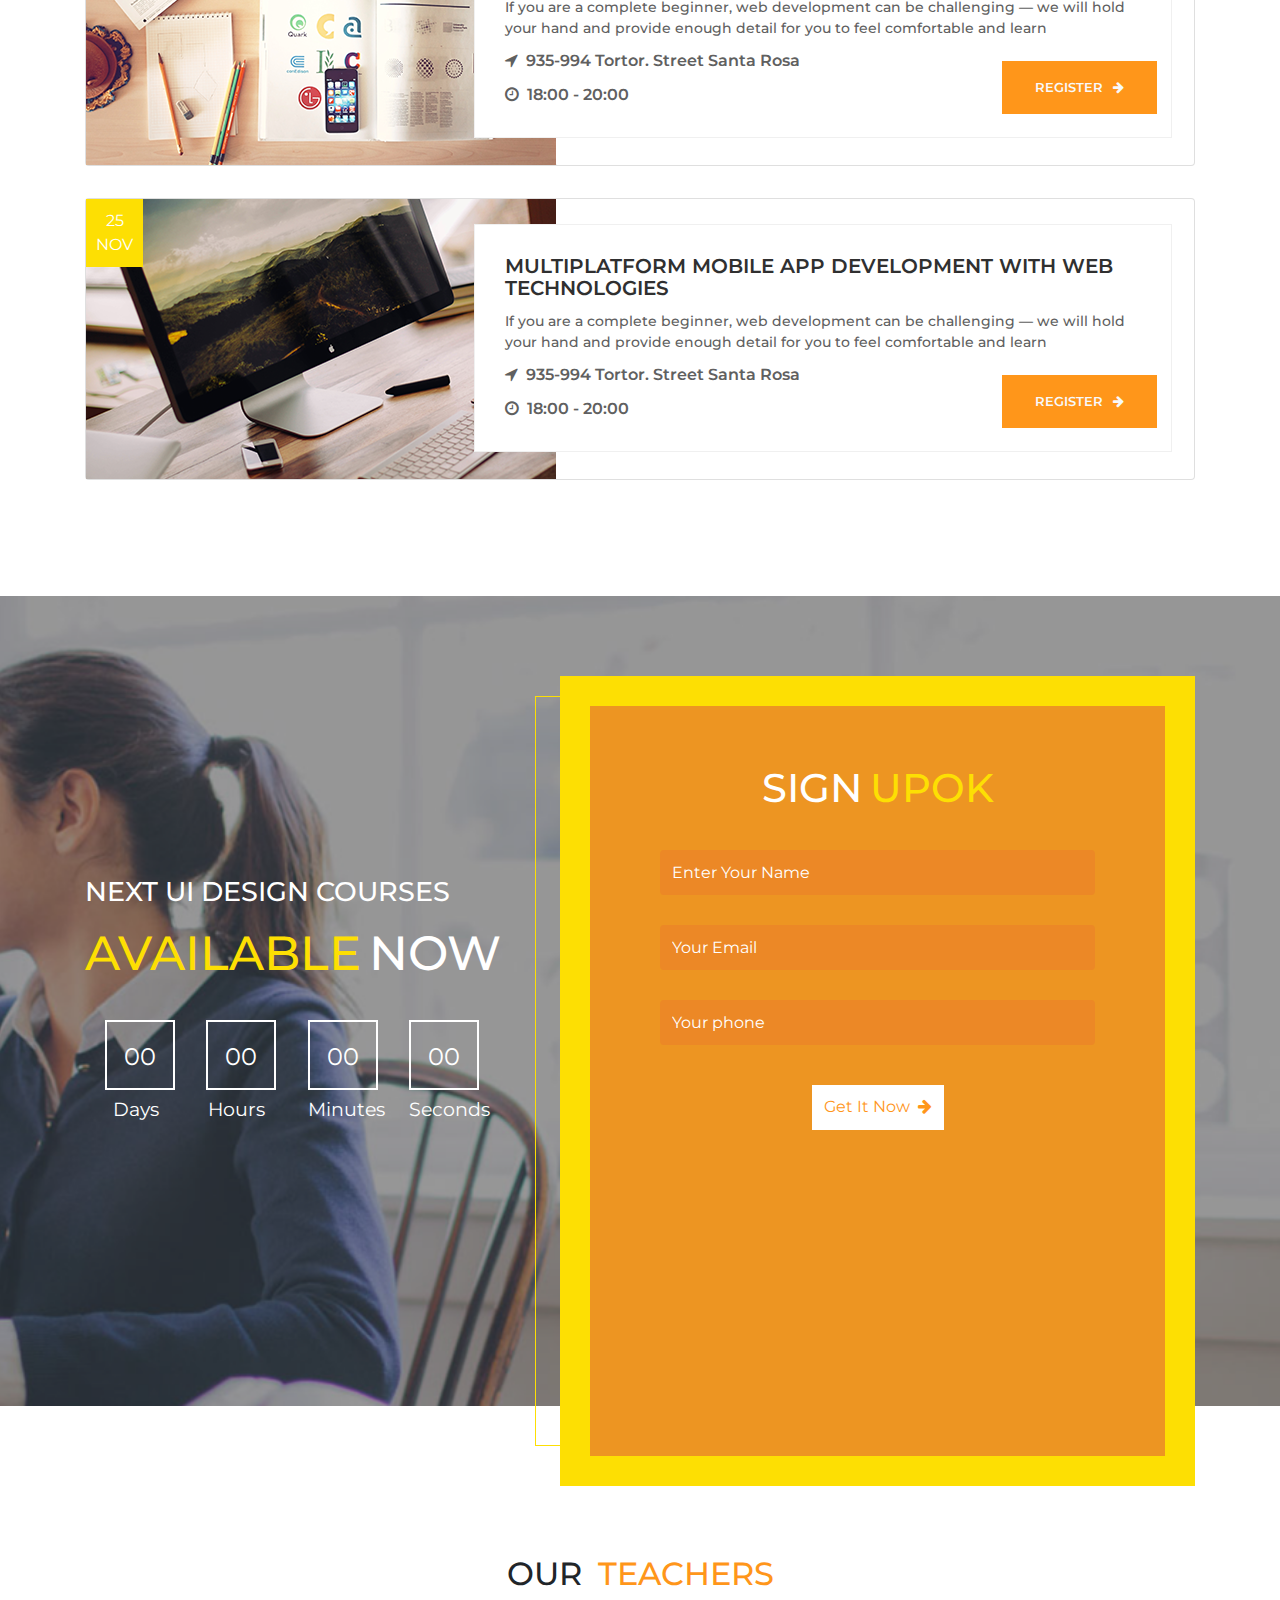
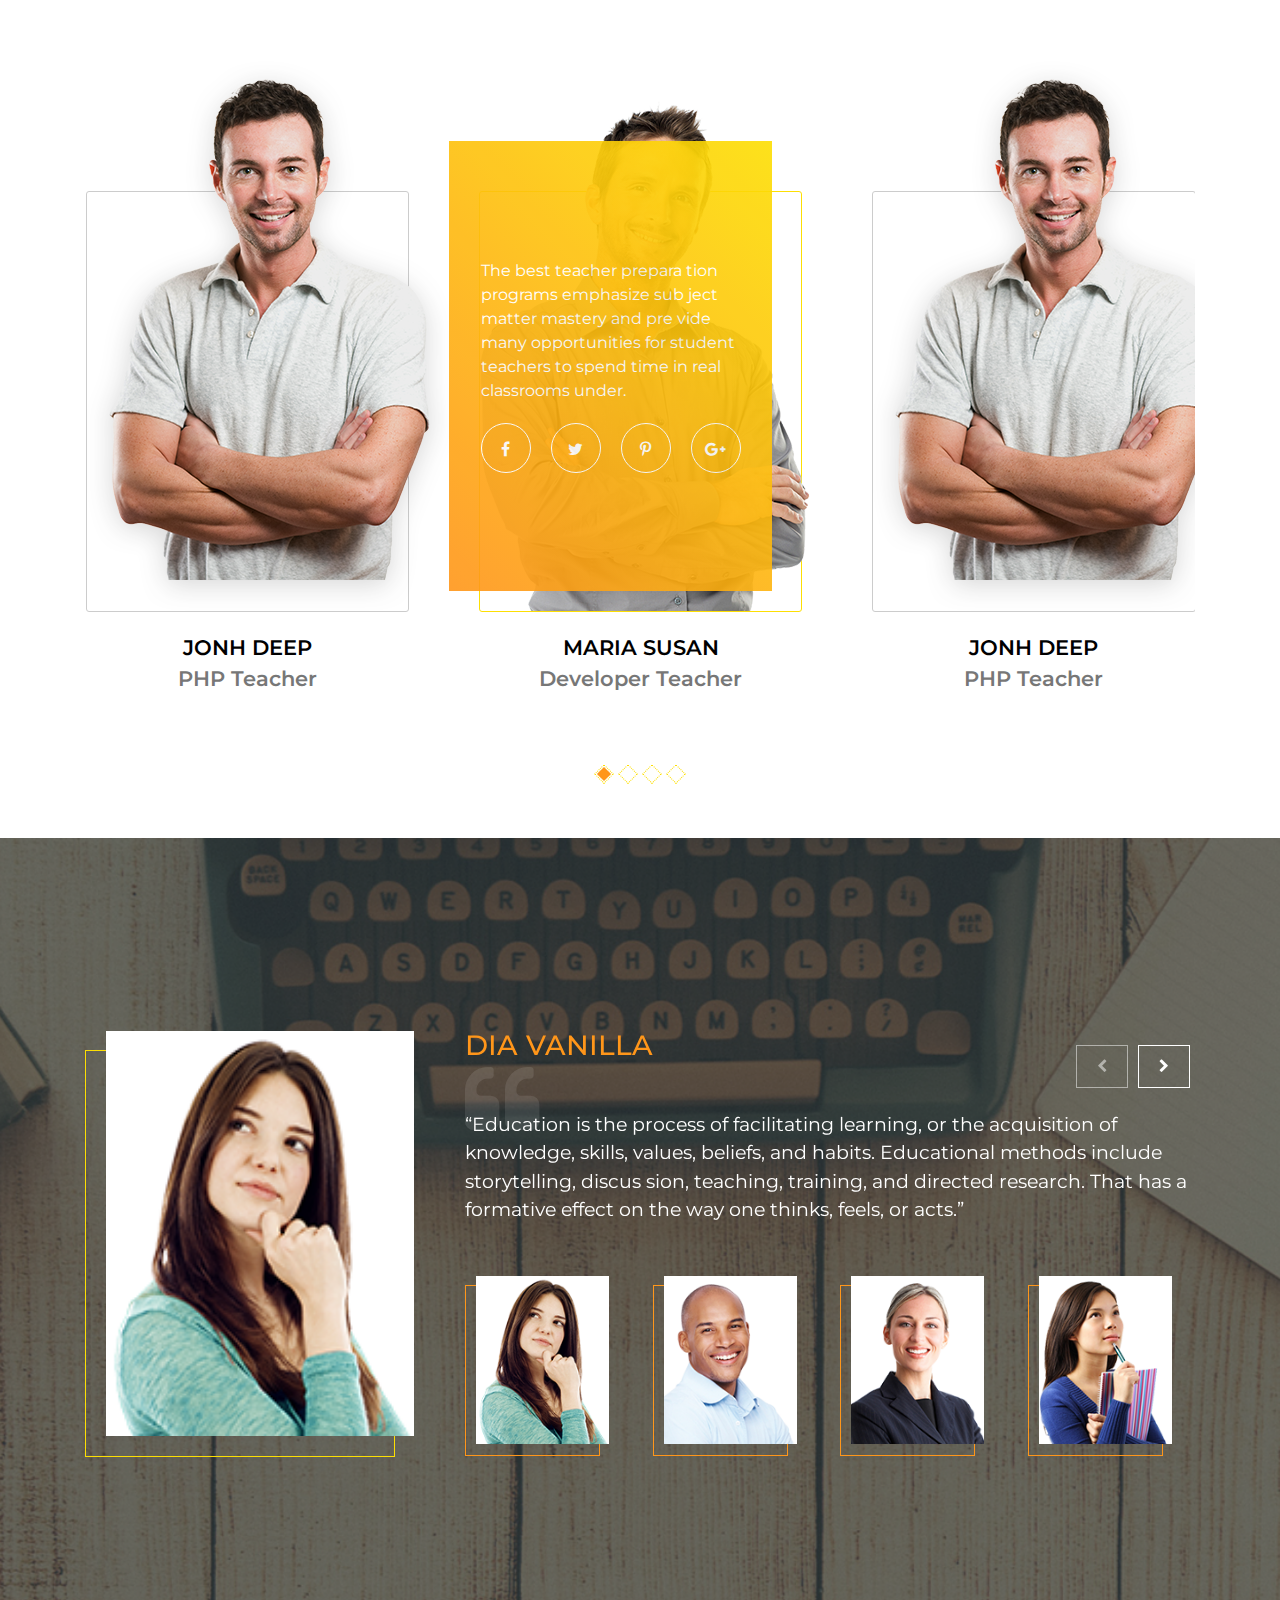
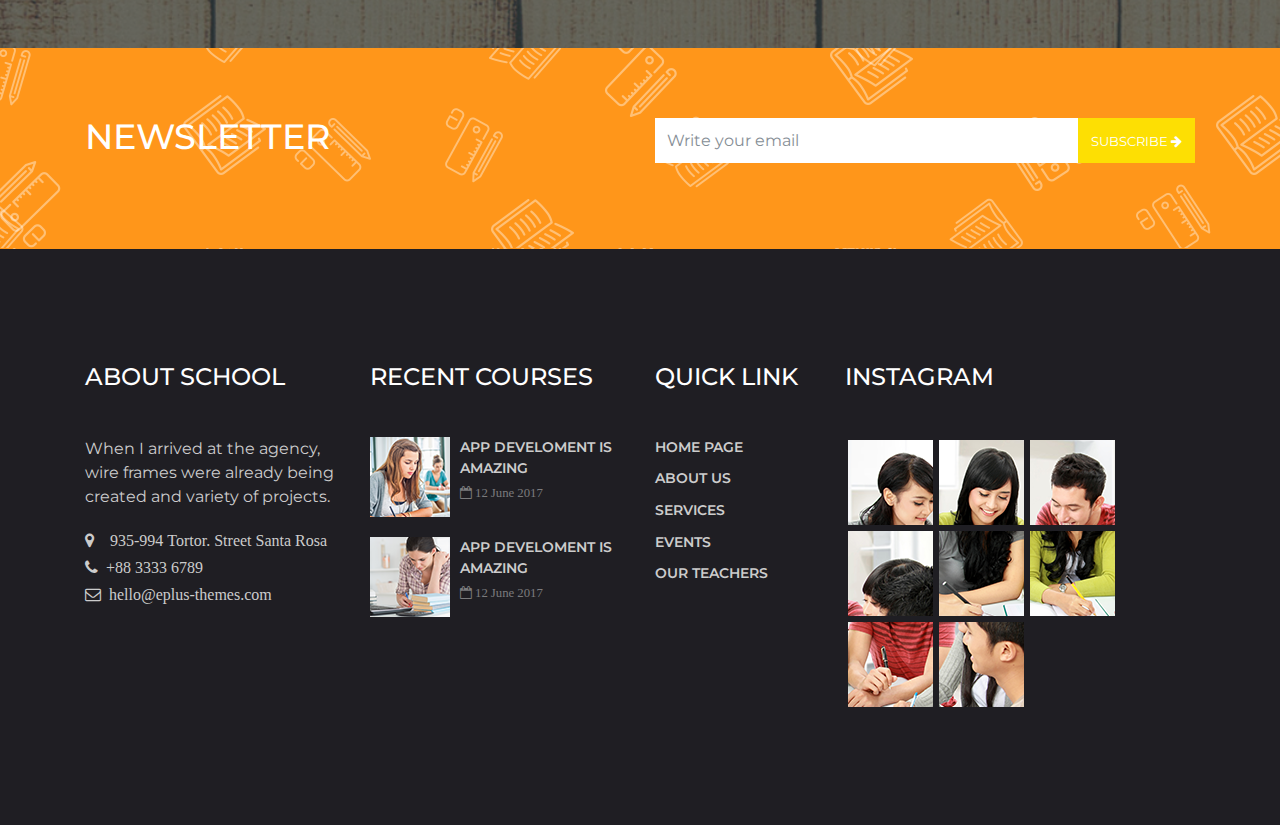
==== commit 25cb66f3: "ok" ====
--- a/index.html
+++ b/index.html
@@ -256,7 +256,7 @@
             </div>
             <div class="col-md-12 col-lg-12 col-xl-7">
               <div class="form-signup">
-                <h1 class="text-uppercase">sign<span class="ml-2">up</span></h1>
+                <h1 class="text-uppercase">sign<span class="ml-2">upok</span></h1>
                 <form>
                   <div class="form-group">
                     <input class="form-control" id="exampleInputEmail1" type="text" placeholder="Enter Your Name">            
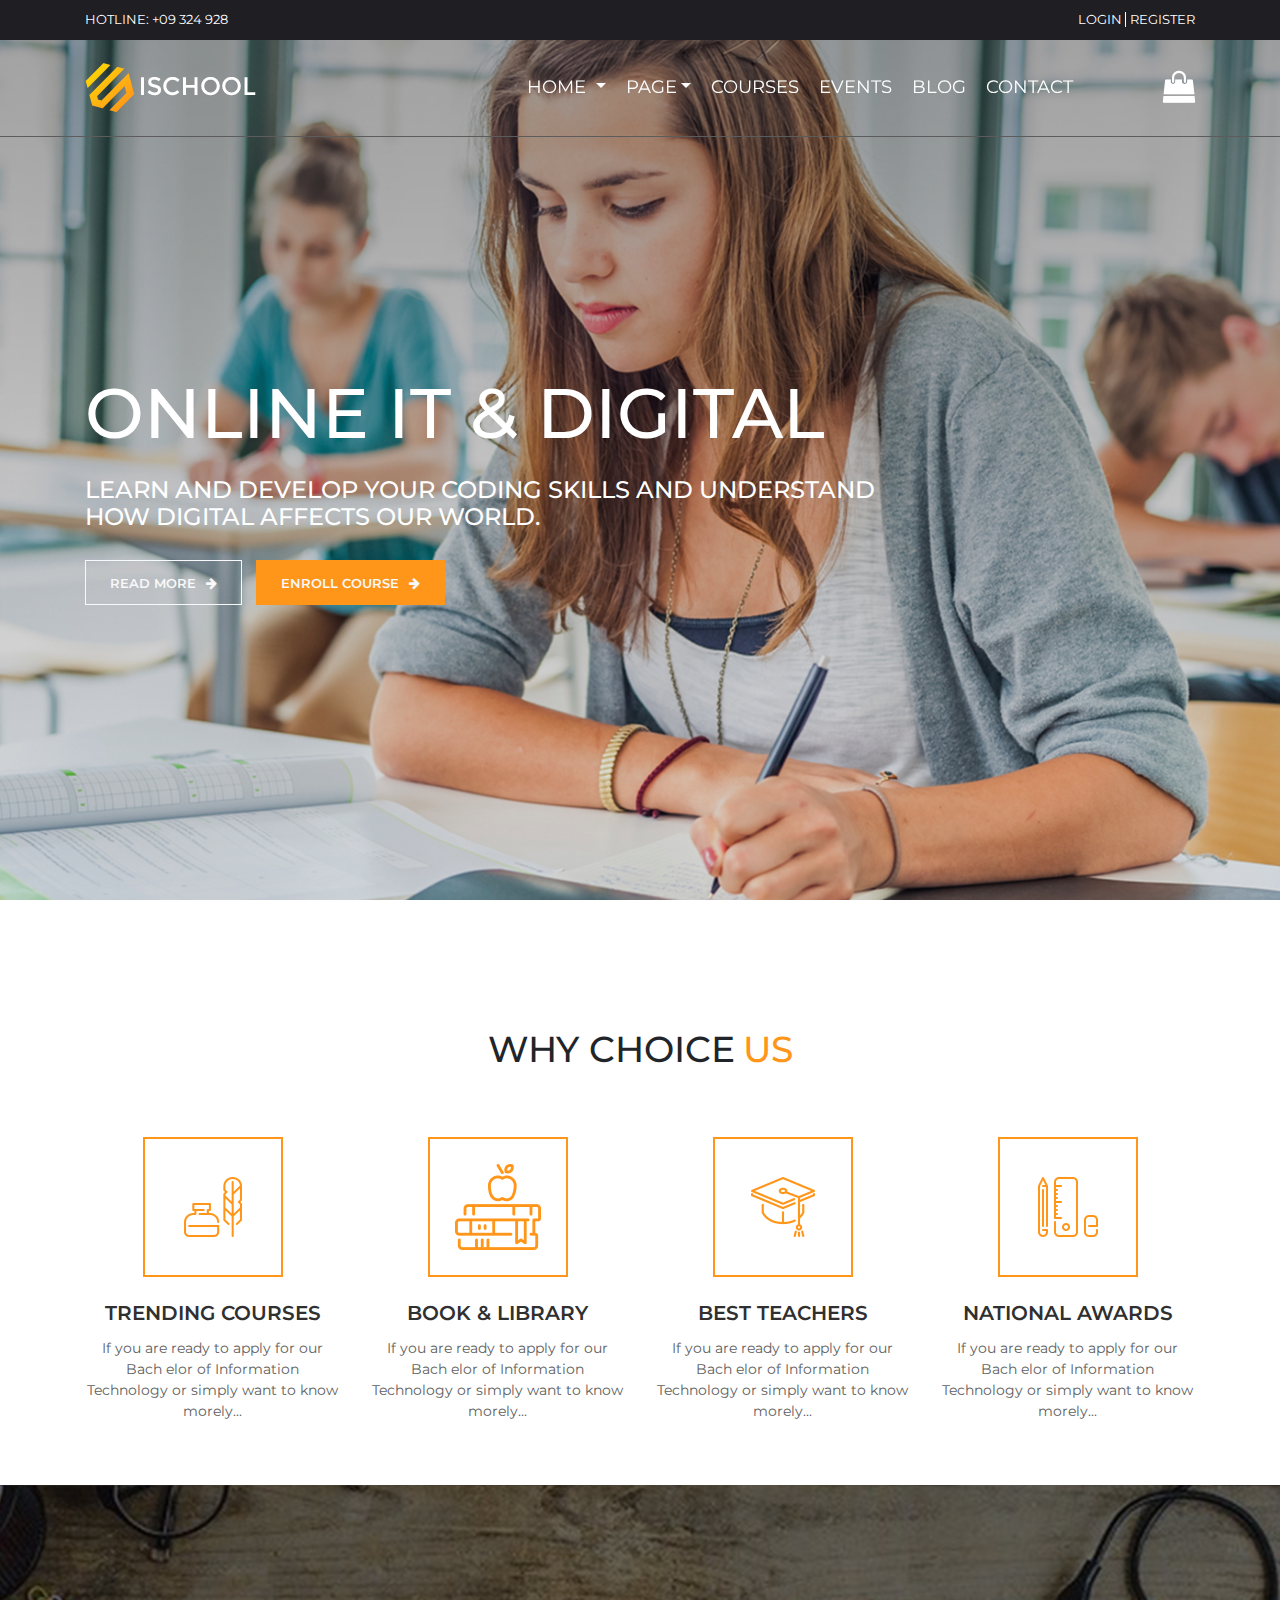
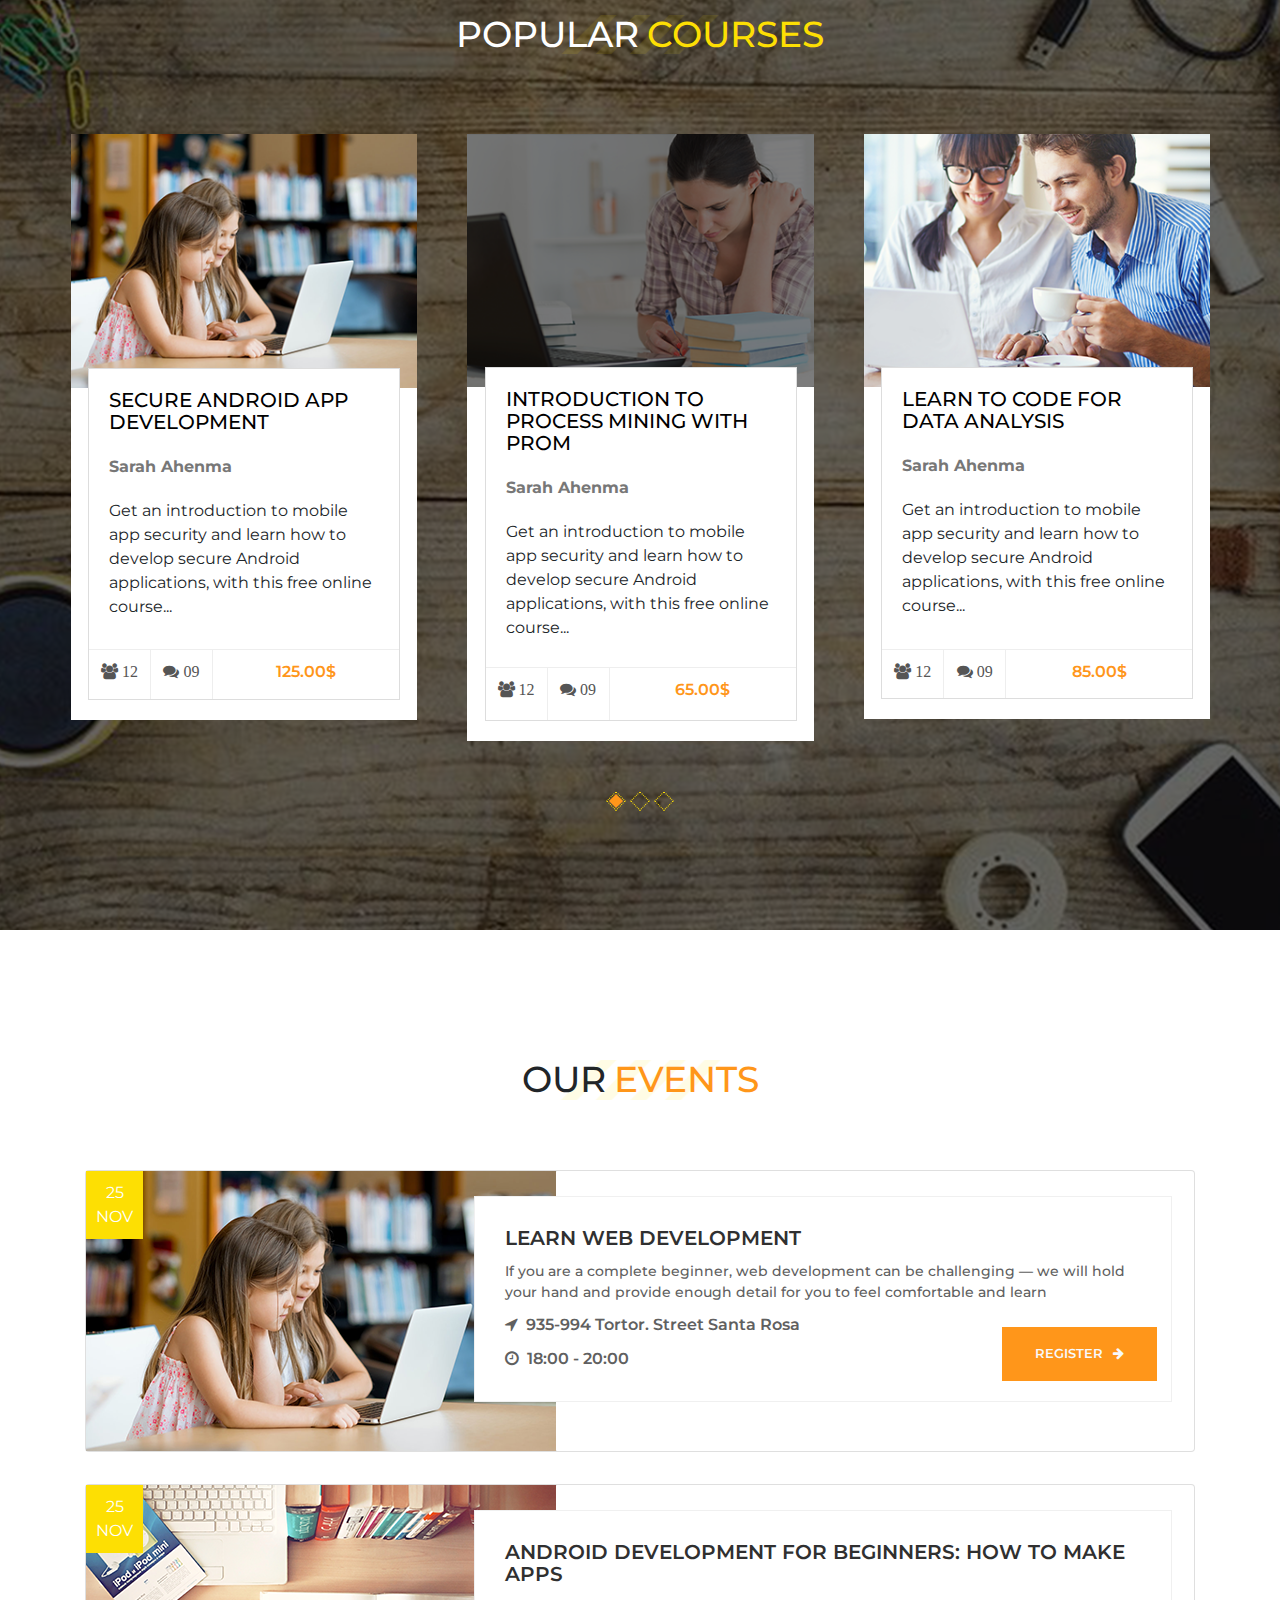
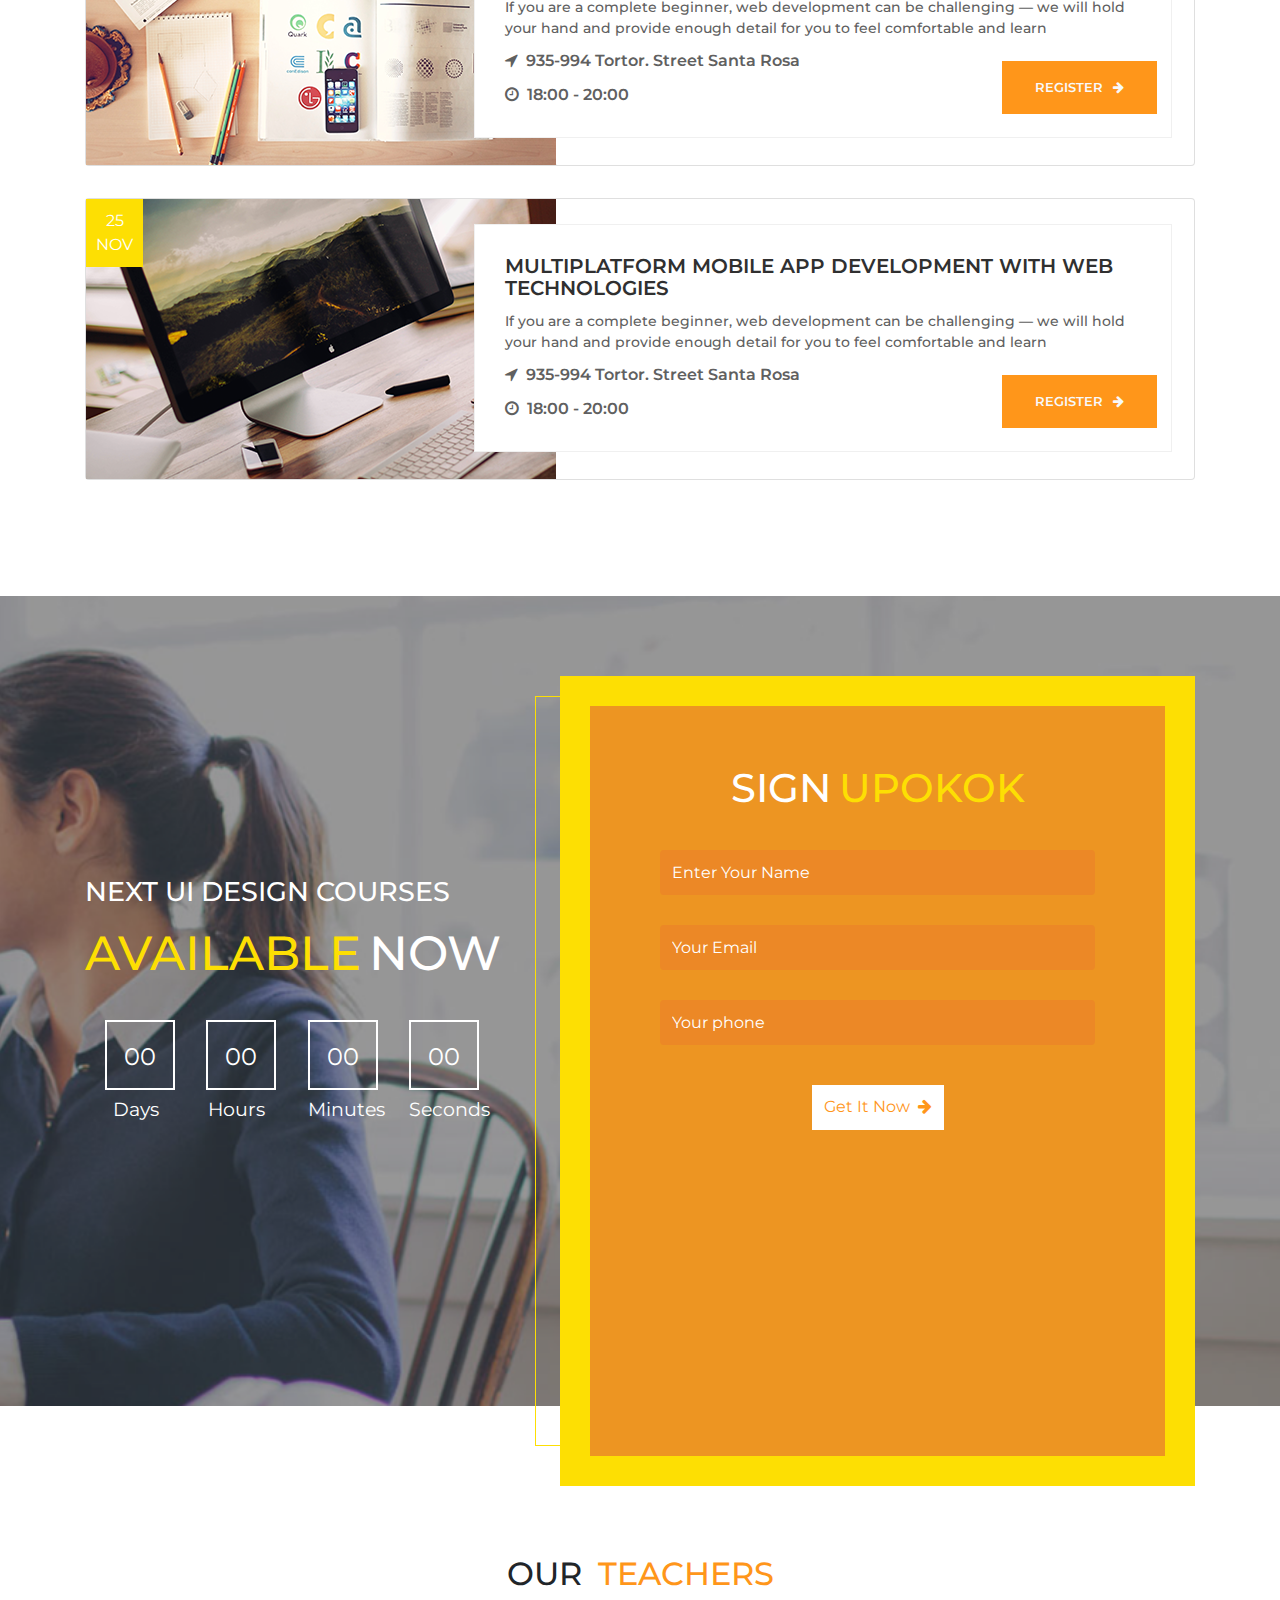
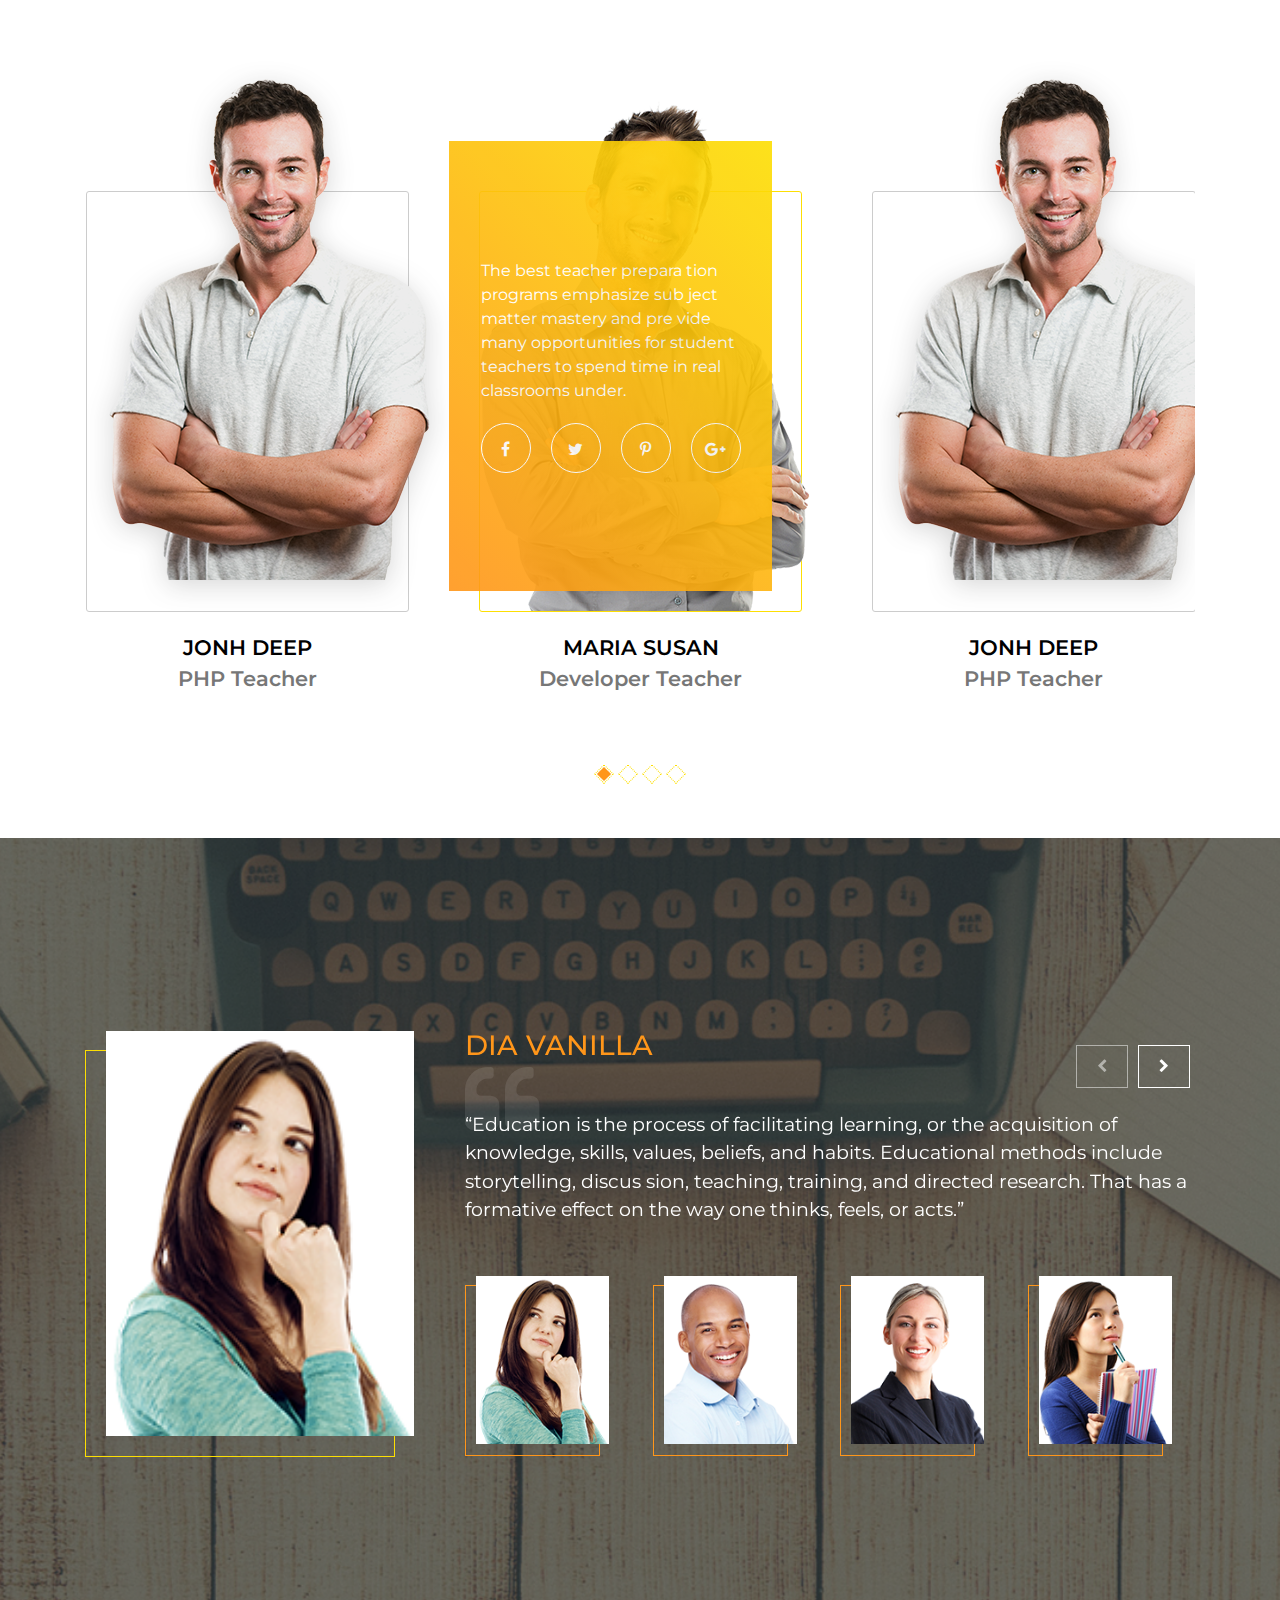
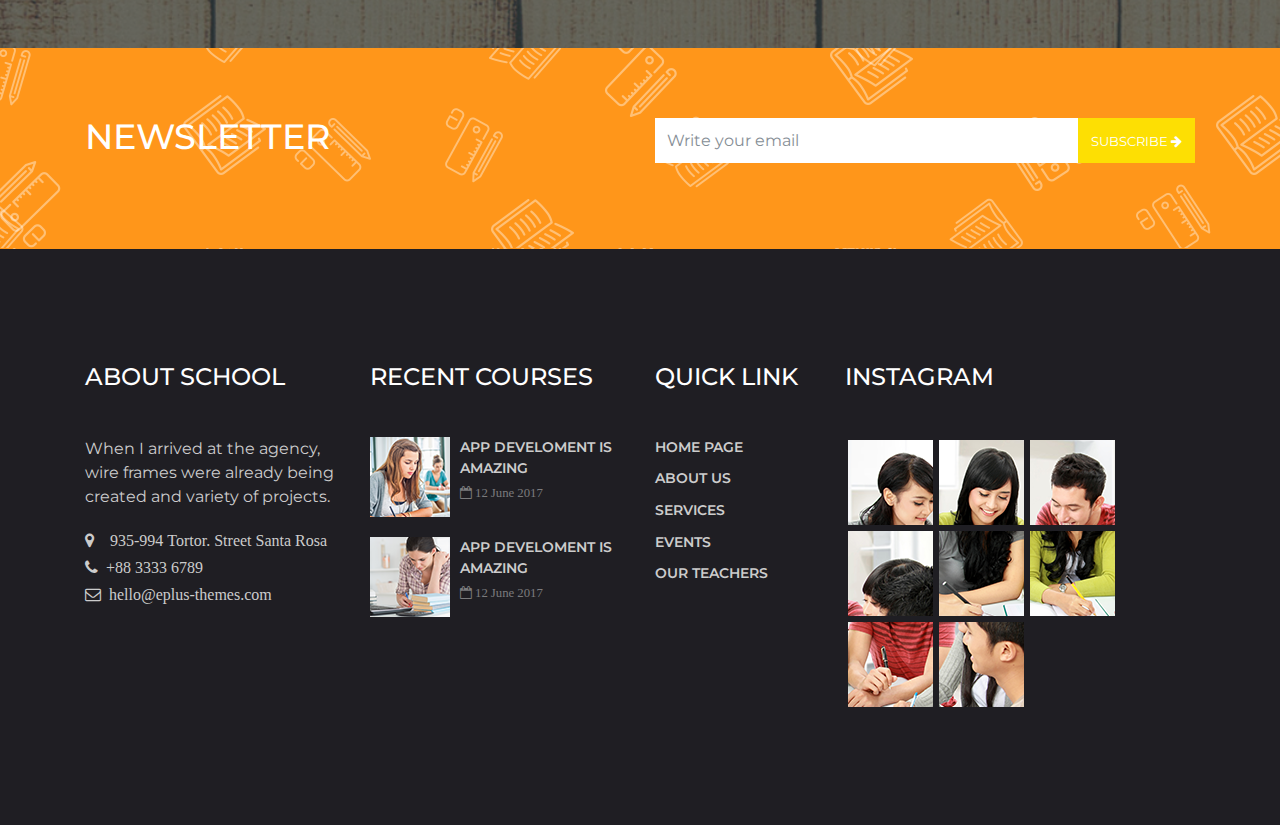
==== commit 59918059: "BC" ====
--- a/index.html
+++ b/index.html
@@ -256,7 +256,7 @@
             </div>
             <div class="col-md-12 col-lg-12 col-xl-7">
               <div class="form-signup">
-                <h1 class="text-uppercase">sign<span class="ml-2">upok</span></h1>
+                <h1 class="text-uppercase">sign<span class="ml-2">upokok</span></h1>
                 <form>
                   <div class="form-group">
                     <input class="form-control" id="exampleInputEmail1" type="text" placeholder="Enter Your Name">            
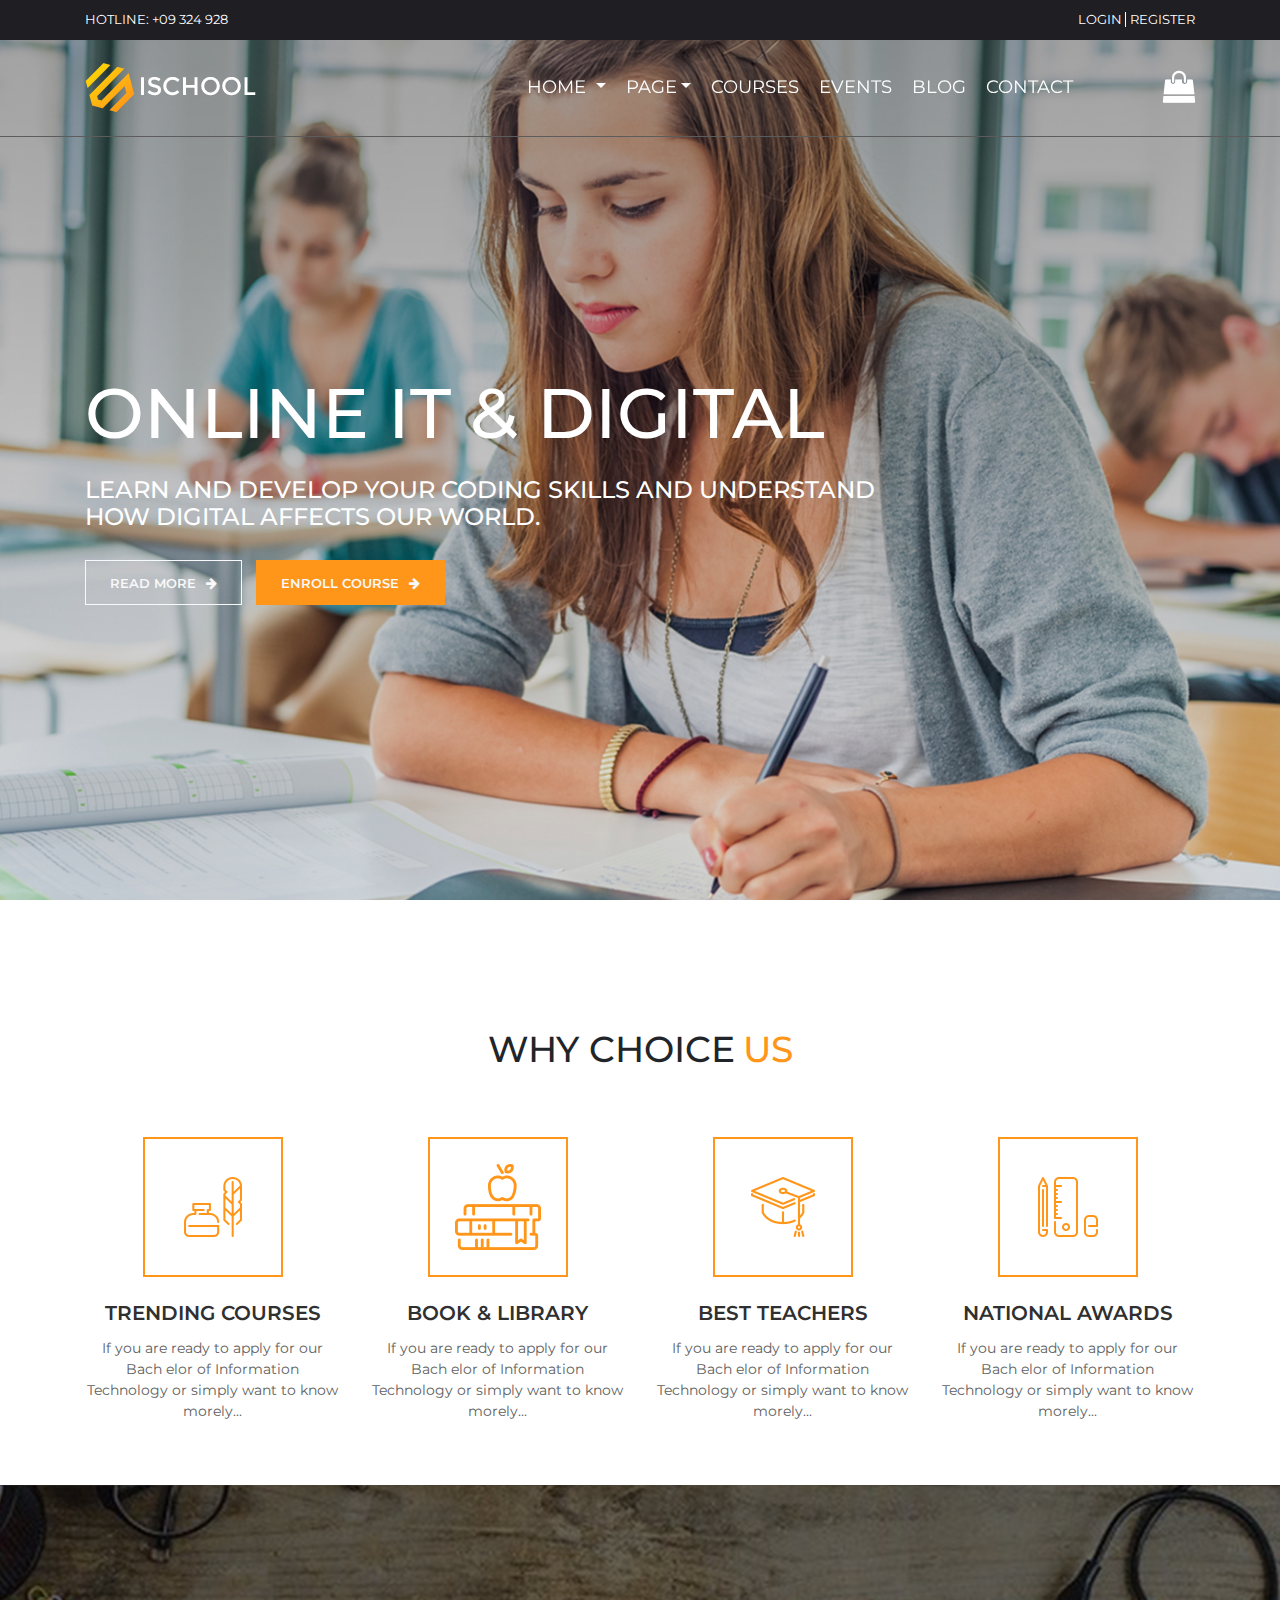
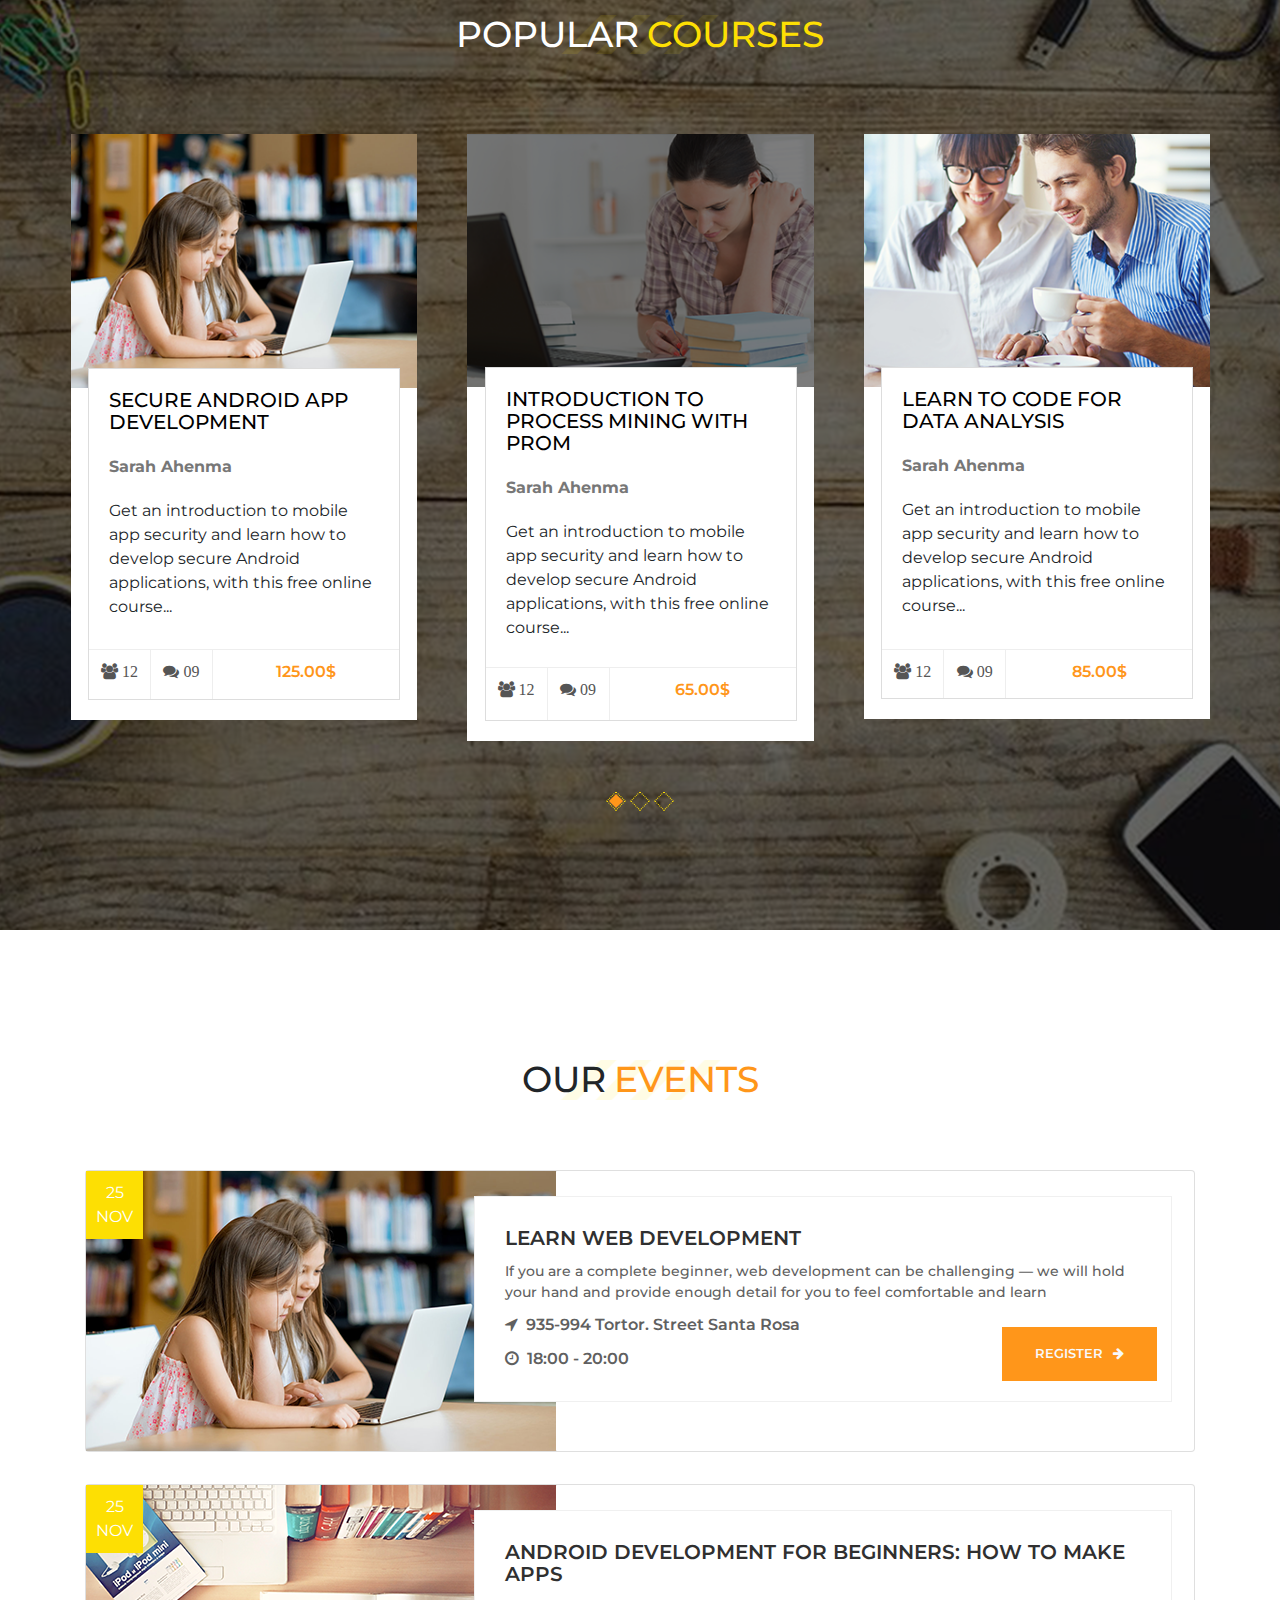
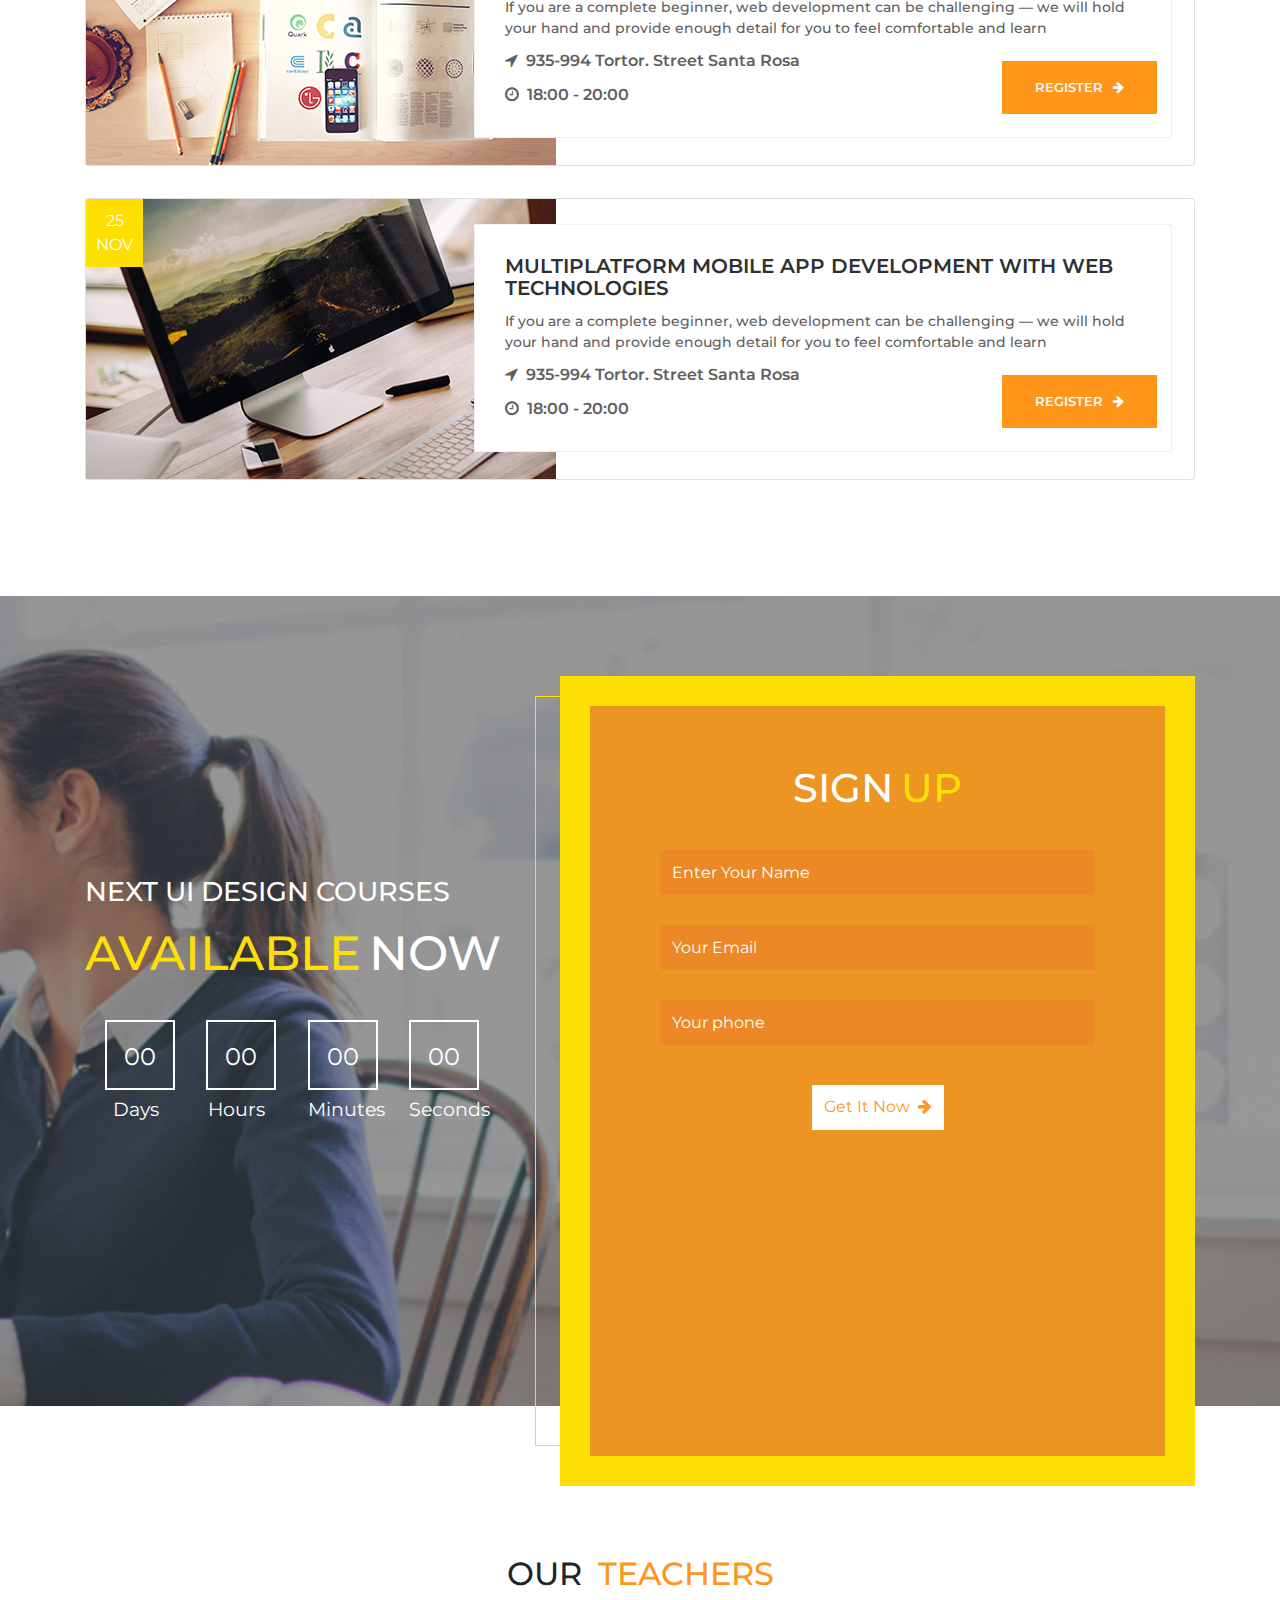
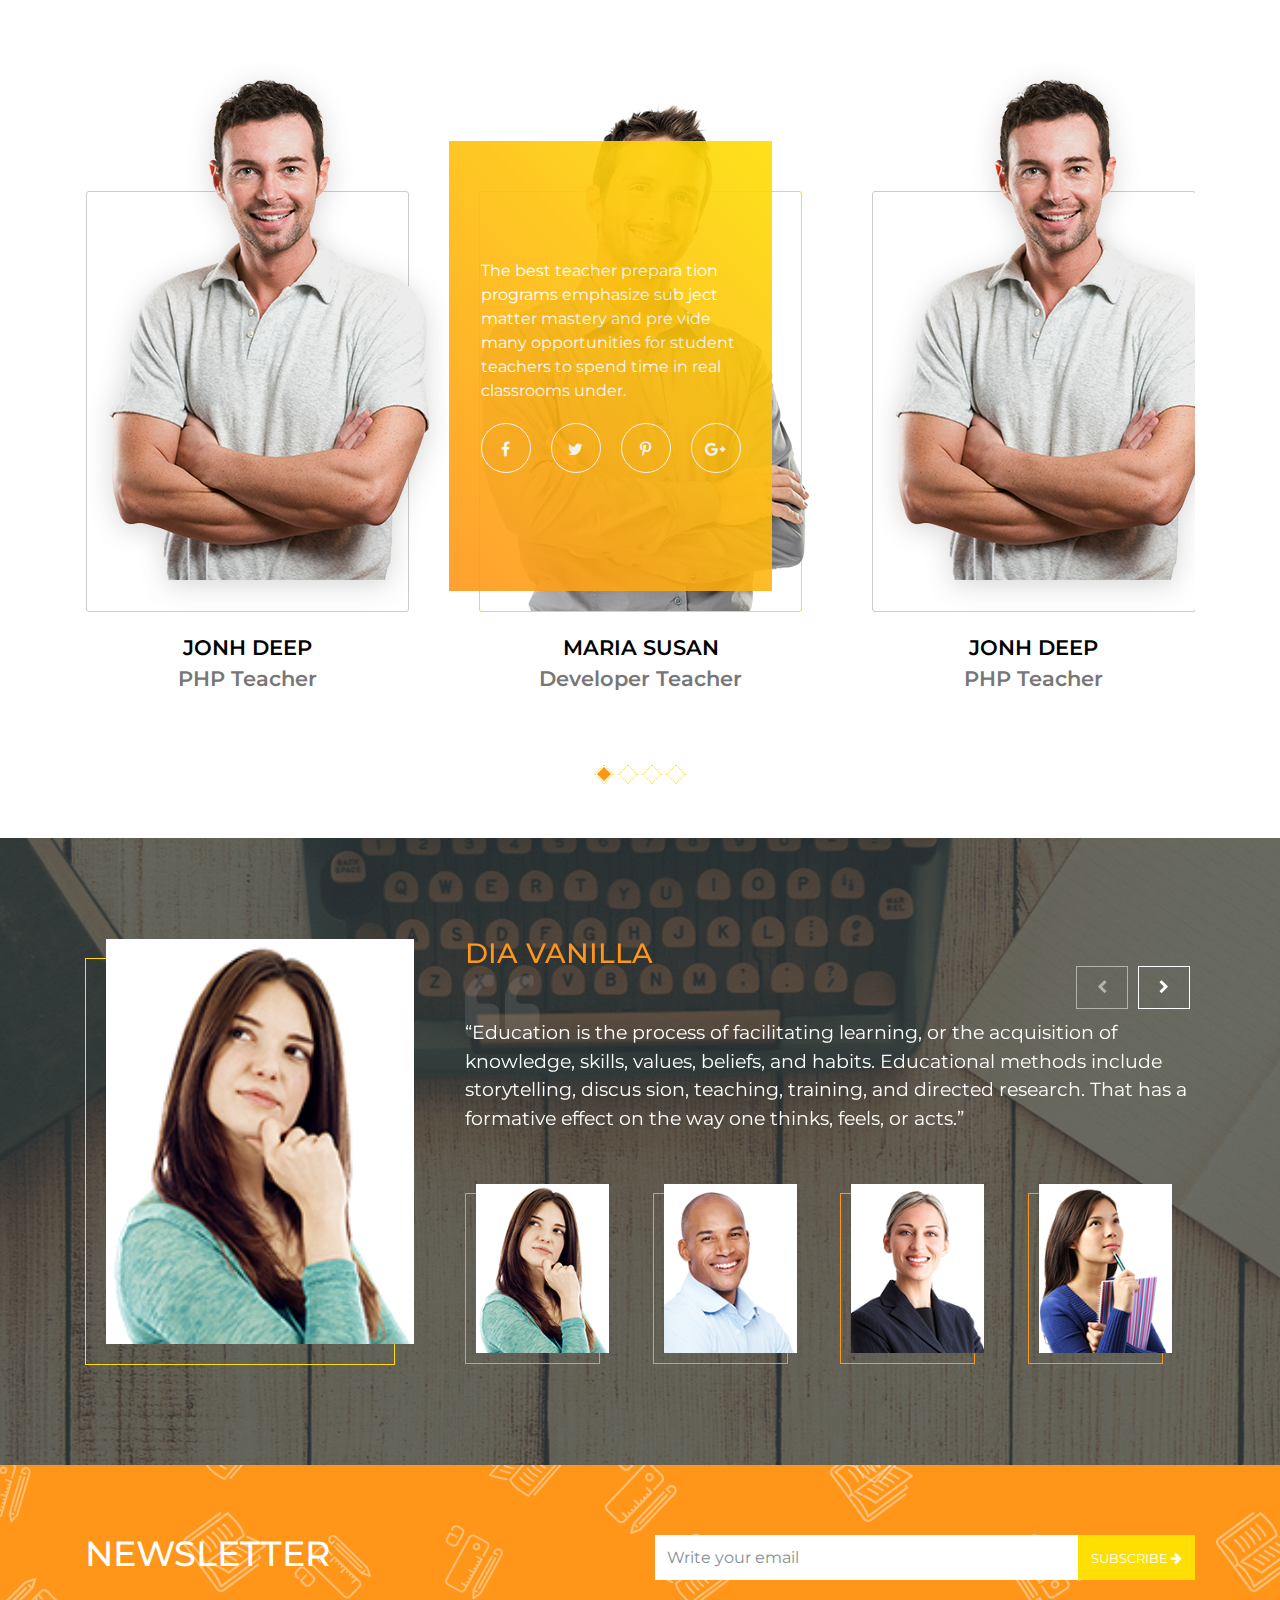
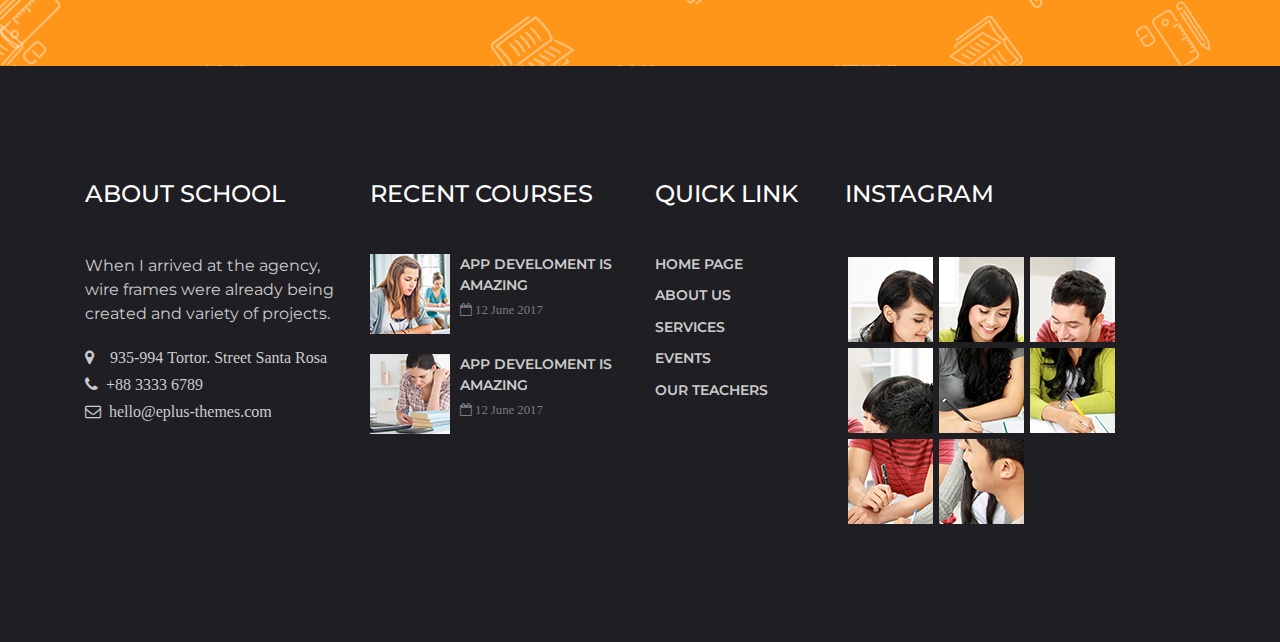
==== commit 4deba748: "final" ====
--- a/index.html
+++ b/index.html
@@ -256,7 +256,7 @@
             </div>
             <div class="col-md-12 col-lg-12 col-xl-7">
               <div class="form-signup">
-                <h1 class="text-uppercase">sign<span class="ml-2">upokok</span></h1>
+                <h1 class="text-uppercase title-span">sign<span class="ml-2">up  </span></h1>
                 <form>
                   <div class="form-group">
                     <input class="form-control" id="exampleInputEmail1" type="text" placeholder="Enter Your Name">            
@@ -364,10 +364,18 @@
                 </div>
                 <div class="col-md-12"> 
                   <div class="owl-carousel owl-theme owl-carousel-quote-3">
-                    <div class="quote-carousel-3"><a href="#zero"><img src="assets/img/home-1/quote-post_06.png" alt=""></a></div>
-                    <div class="quote-carousel-3"><a href="#one"><img src="assets/img/home-1/quote-post_08.png" alt=""></a></div>
-                    <div class="quote-carousel-3"><a href="#two"><img src="assets/img/home-1/quote-post_10.png" alt=""></a></div>
-                    <div class="quote-carousel-3"><a href="#three"><img src="assets/img/home-1/quote-post_12.png" alt=""></a></div>
+                    <div class="item">
+                      <div class="quote-carousel-3"><a href="#zero"><img src="assets/img/home-1/quote-post_06.png" alt=""></a></div>
+                    </div>
+                    <div class="item">
+                      <div class="quote-carousel-3"><a href="#one"><img src="assets/img/home-1/quote-post_08.png" alt=""></a></div>
+                    </div>
+                    <div class="item">
+                      <div class="quote-carousel-3"><a href="#two"><img src="assets/img/home-1/quote-post_10.png" alt=""></a></div>
+                    </div>
+                    <div class="item">
+                      <div class="quote-carousel-3"><a href="#three"><img src="assets/img/home-1/quote-post_12.png" alt=""></a></div>
+                    </div>
                   </div>
                 </div>
               </div>
--- a/assets/css/main.css
+++ b/assets/css/main.css
@@ -912,7 +912,7 @@
 section.home-quote {
   background-image: url(../img/home-1/quote-bg.png);
   width: 100%;
-  height: 90vh;
+  padding: 100px 0px;
   background-position: center;
   background-size: cover;
   display: -webkit-box;
@@ -956,7 +956,7 @@
 
 section.home-quote .owl-carousel-quote-2 .owl-nav {
   position: absolute;
-  top: 0;
+  top: 5%;
   right: 0;
 }
 
@@ -1197,7 +1197,7 @@
 }
 
 section.welcome .welcome-title h2 {
-  margin-bottom: 50px;
+  margin-bottom: 30px;
 }
 
 section.welcome .welcome-title h2 span {
@@ -1727,7 +1727,7 @@
 }
 
 section.about-choice {
-  padding: 100px 0px;
+  padding: 0px 0px 100px;
 }
 
 section.about-choice h2 {
@@ -1802,9 +1802,9 @@
 section.about-choice .welcome-img img {
   width: 100%;
   height: auto;
-  -webkit-transform: translate(30px, -30px);
-  -ms-transform: translate(30px, -30px);
-  transform: translate(30px, -30px);
+  -webkit-transform: translate(20px, -20px);
+  -ms-transform: translate(20px, -20px);
+  transform: translate(20px, -20px);
 }
 
 section.about-chart {
@@ -1917,6 +1917,7 @@
 
 section.gallery-2 ul.filter-control {
   margin-top: 100px;
+  padding: 0;
   width: 100%;
   text-align: center;
   display: -webkit-box;
@@ -1932,7 +1933,7 @@
 
 section.gallery-2 ul.filter-control li {
   list-style: none;
-  padding: 0px 25px;
+  padding: 0px 20px;
   font-size: 1.1em;
   font-weight: 600;
   border-right: 2px solid #fddf03;
@@ -2686,3 +2687,11 @@
     width: calc(80% - 20px);
   }
 }
+
+@media (max-width: 640px) {
+  section.welcome .welcome-img img {
+    -webkit-transform: translate(5px, -5px);
+    -ms-transform: translate(5px, -5px);
+    transform: translate(5px, -5px);
+  }
+}
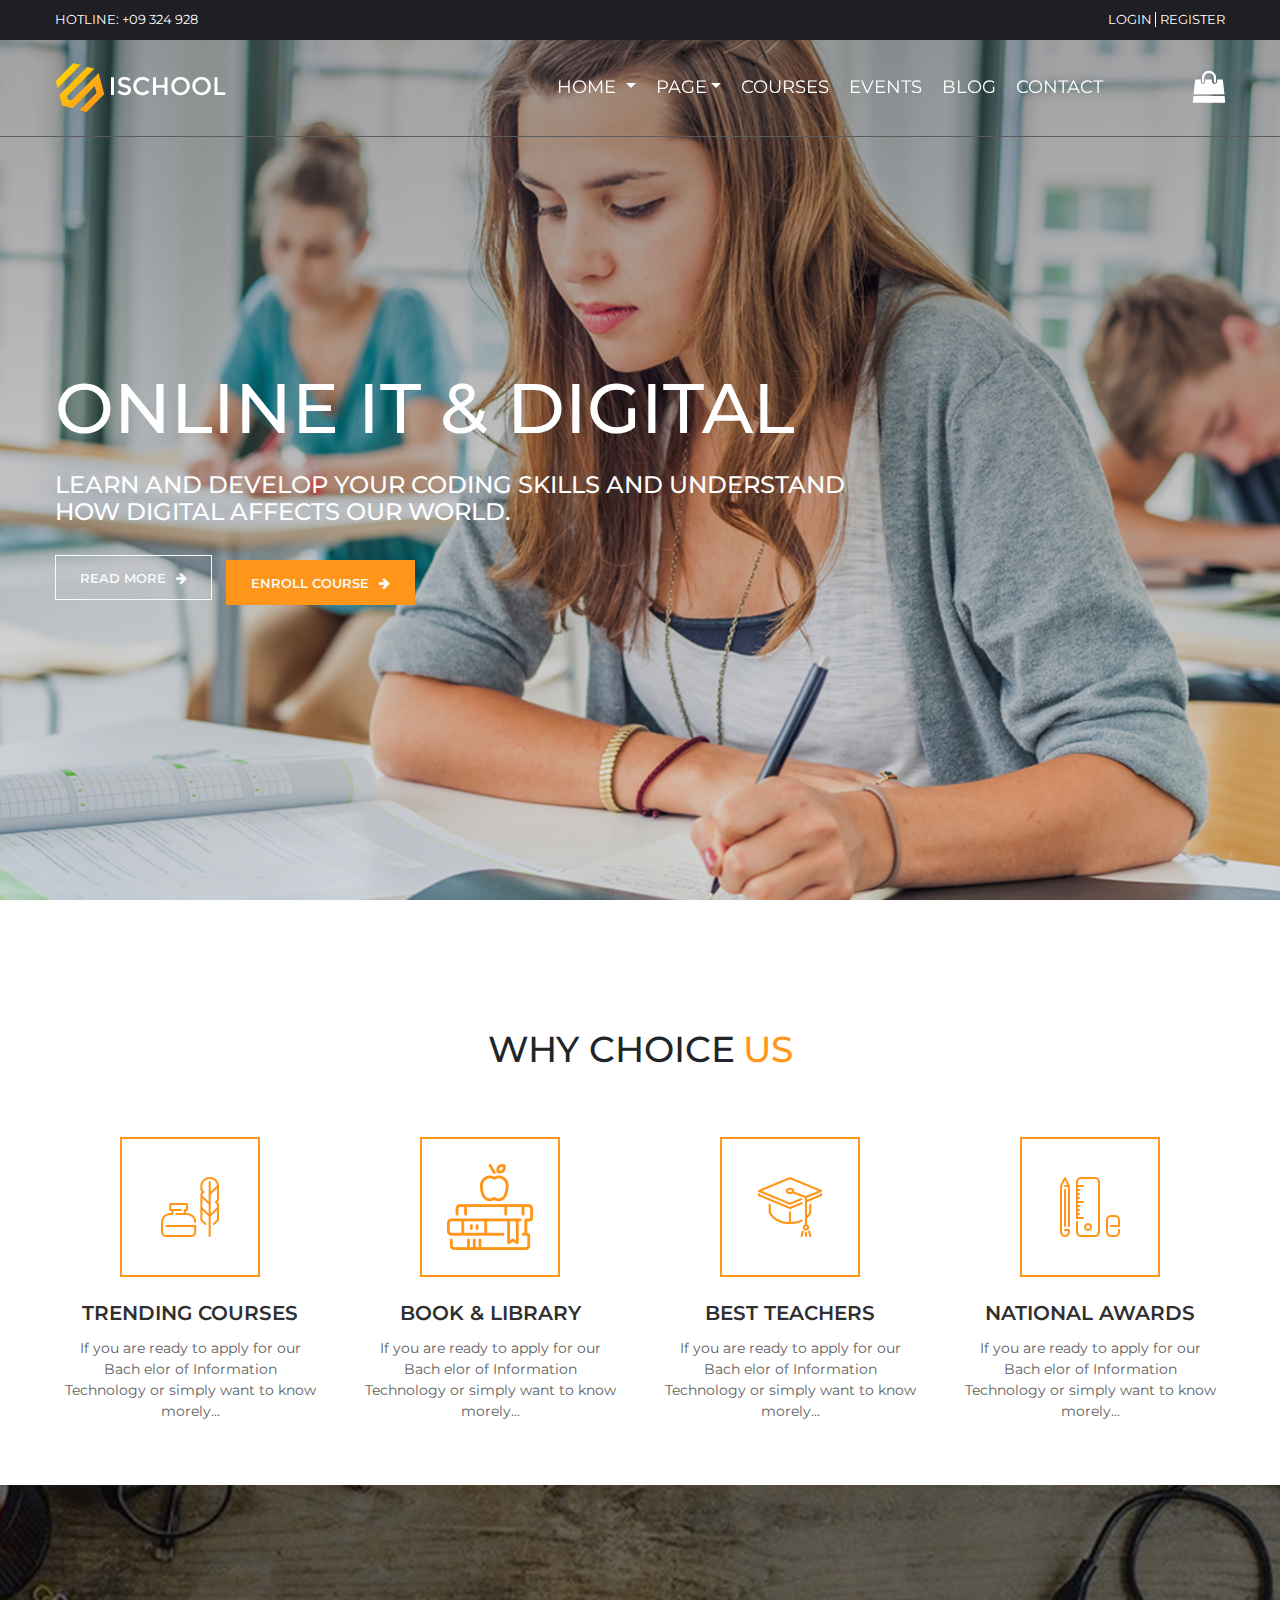
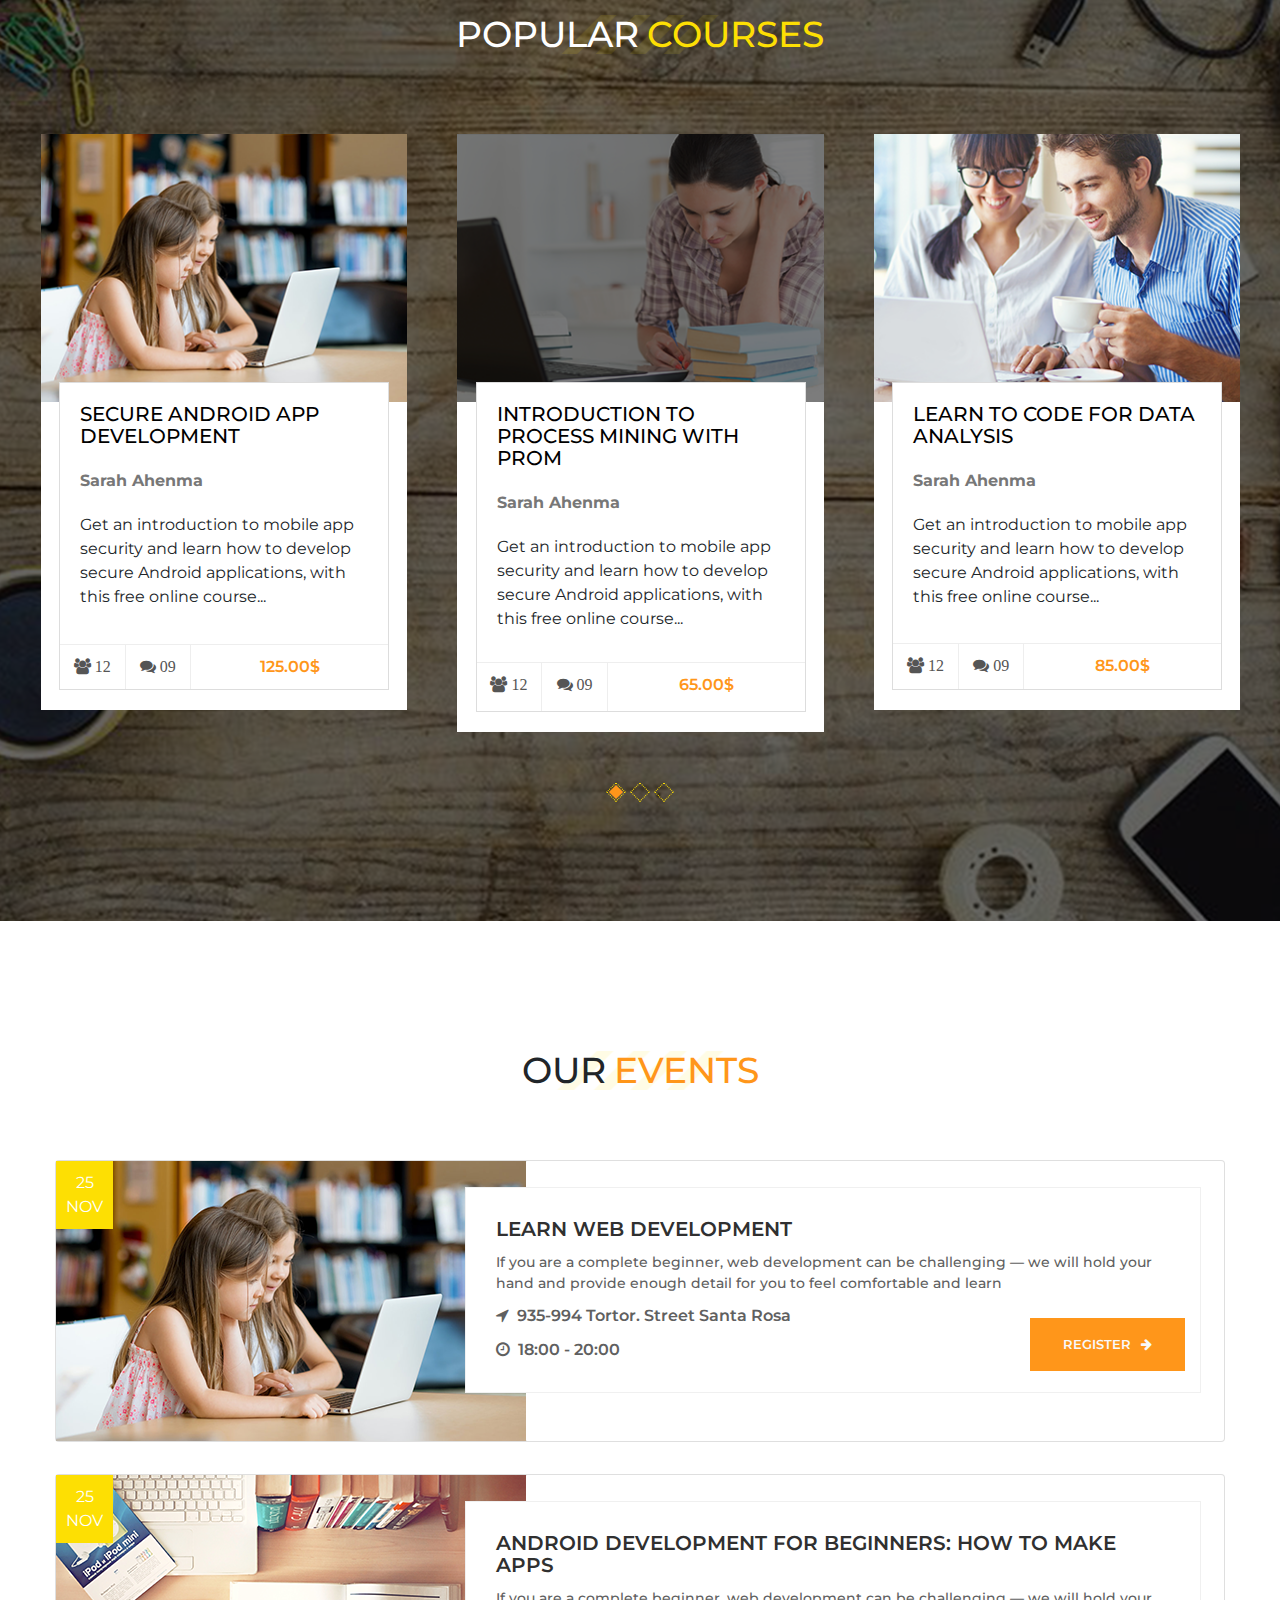
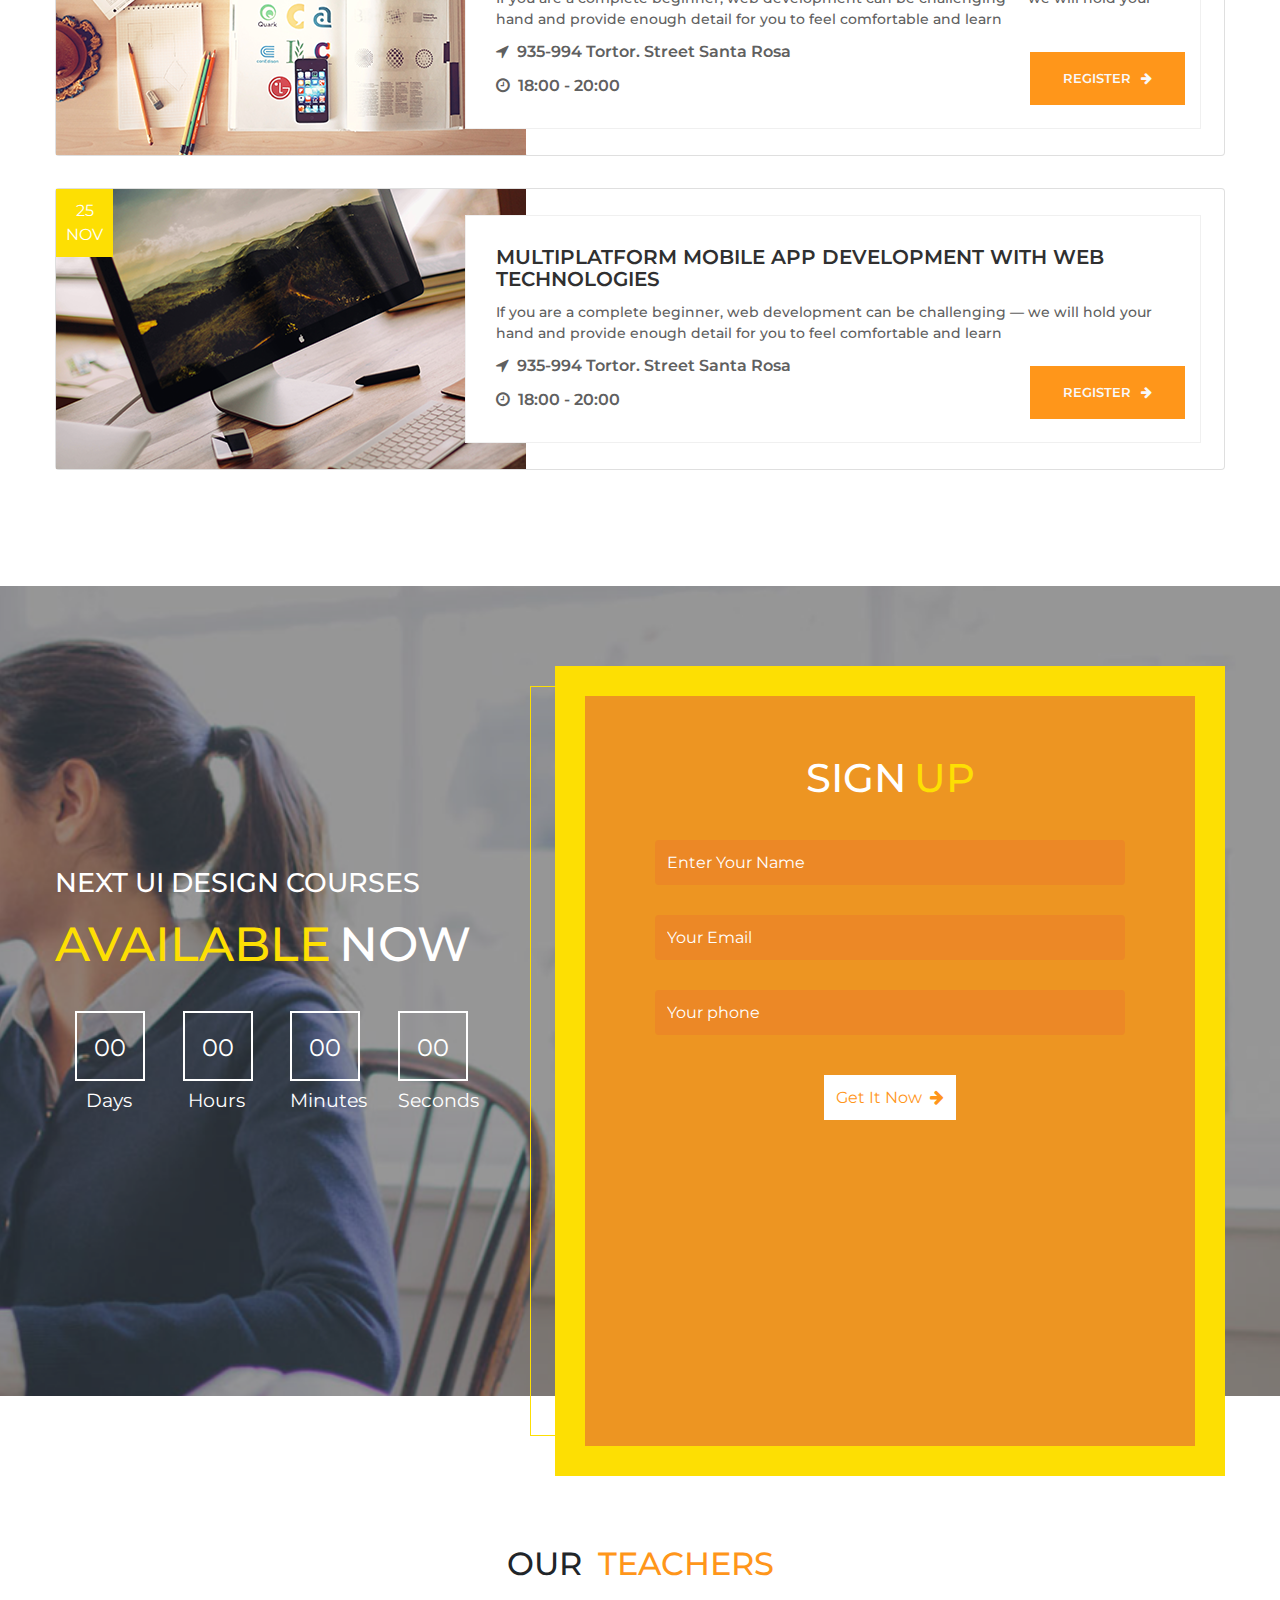
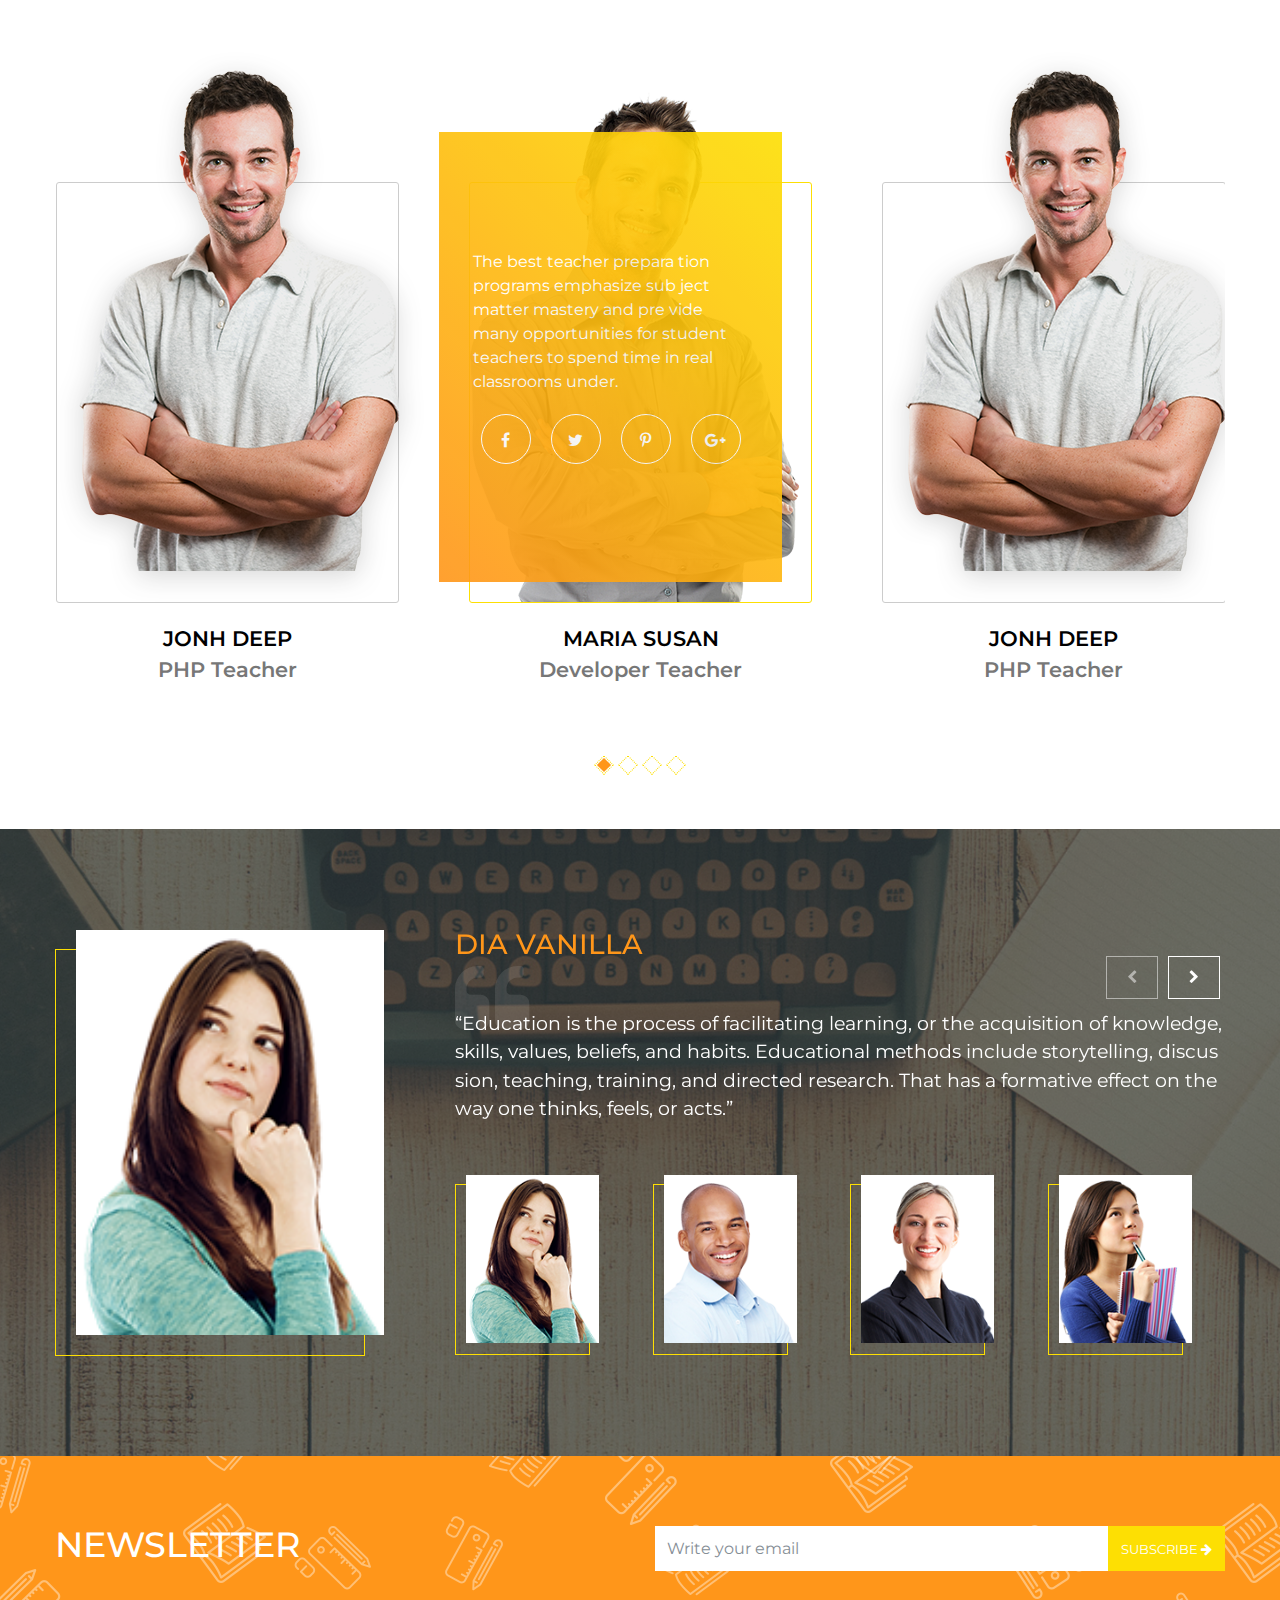
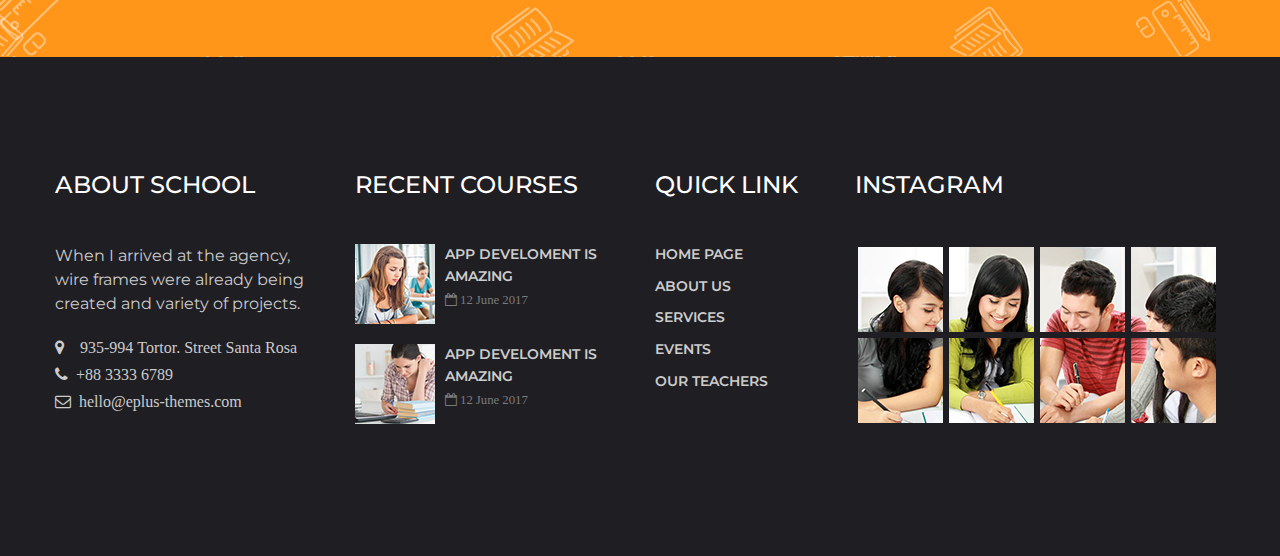
==== commit f7bda4e9: "final" ====
--- a/index.html
+++ b/index.html
@@ -50,7 +50,7 @@
                 <li class="nav-item"><a class="nav-link text-uppercase" href="event.html">events</a></li>
                 <li class="nav-item"><a class="nav-link text-uppercase" href="home-2.html">blog</a></li>
                 <li class="nav-item"><a class="nav-link text-uppercase" href="contact.html">contact</a></li>          
-              </ul><a href="#"><i class="fa fa-shopping-bag"> </i></a>
+              </ul><a class="d-lg-block d-none" href="#"><i class="fa fa-shopping-bag"> </i></a>
             </div>
           </div>
         </nav>
@@ -404,7 +404,7 @@
       <footer class="footer">
         <div class="container">
           <div class="row">
-            <div class="col-md-6 col-lg-3 part-1">
+            <div class="col-md-6 col-lg-3 part-1 mb-4">
               <h4>ABOUT SCHOOL</h4>
               <p>When I arrived at the agency, wire frames were already being created and variety of projects.</p><i class="fa fa-map-marker"><span class="ml-3">935-994 Tortor. Street Santa Rosa</span></i><i class="fa fa-phone"><span class="ml-2">+88 3333 6789</span></i><i class="fa fa-envelope-o"><span class="ml-2">hello@eplus-themes.com</span></i>
             </div>
--- a/assets/css/main.css
+++ b/assets/css/main.css
@@ -36,6 +36,10 @@
   color: #000;
 }
 
+body.index-page-2 .home-wrap header section.menu .fa-shopping-bag {
+  color: #000;
+}
+
 /* MIXIN
    ----------------------------- */
 /* IMPORT COMPONENTS
@@ -215,6 +219,7 @@
 
 section.home-thumb .thumb-title .thumb-button button.btn-read {
   margin-right: 10px;
+  margin-bottom: 10px;
 }
 
 section.home-thumb .thumb-title .thumb-button button.btn-read:hover {
@@ -995,6 +1000,33 @@
   transform: translate(10px, -10px);
 }
 
+section.home-quote .owl-carousel-quote-3 .owl-nav {
+  display: none;
+}
+
+section.home-quote .owl-carousel-quote-3 .owl-dots {
+  margin-top: 50px;
+}
+
+section.home-quote .owl-carousel-quote-3 .owl-dots .owl-dot.active span {
+  background: #ff961a;
+}
+
+section.home-quote .owl-carousel-quote-3 .owl-dots .owl-dot {
+  border: 1.2px dotted #fddf03;
+  margin: 0px 5px;
+  padding: 1px 1px;
+  -webkit-transform: rotate(45deg);
+  -ms-transform: rotate(45deg);
+  transform: rotate(45deg);
+}
+
+section.home-quote .owl-carousel-quote-3 .owl-dots .owl-dot span {
+  border-radius: 0;
+  margin: 0;
+  background: transparent;
+}
+
 section.home-subscribe {
   background-image: url(../img/home-1/subscribe.png);
   padding: 70px 0px;
@@ -1504,12 +1536,13 @@
 }
 
 section.home-quote.home-quote-2 .owl-carousel-quote-3 .quote-carousel-3 {
-  border-color: #ff961a;
+  border-color: #fddf03;
 }
 
 section.contact-title {
   margin-top: 135px;
   background-image: url(../img/contact/breadcrumb-bg.png);
+  background-size: cover;
   width: 100%;
   height: auto;
   padding: 80px 0px;
@@ -2527,6 +2560,12 @@
 
 /* IMPORT RESPONSIVE
    ----------------------------- */
+@media (min-width: 1200px) {
+  .container {
+    max-width: 1200px;
+  }
+}
+
 @media (max-width: 640px) {
   .title-span span {
     display: block;
@@ -2554,6 +2593,15 @@
   }
   header section.menu ul.navbar-nav li.nav-item a.nav-link:hover {
     border-bottom: 1px solid #ccc;
+  }
+}
+
+@media (max-width: 990px) {
+  section.home-thumb .thumb-title h1 {
+    font-size: 50px;
+  }
+  section.home-thumb .thumb-title h4 {
+    font-size: 1.1em;
   }
 }
 
@@ -2626,8 +2674,14 @@
 }
 
 @media (max-width: 992px) {
+  section.home-signup .container .form-signup {
+    padding: 30px 30px;
+  }
   section.home-signup .container .form-signup:after {
     display: none;
+  }
+  section.home-signup .container .home-signup-countdown #clock .cc {
+    width: calc(25% - 40px);
   }
 }
 
@@ -2665,9 +2719,6 @@
 }
 
 @media (max-width: 740px) {
-  section.gallery-1 {
-    margin-bottom: 120px;
-  }
   section.gallery-1 .gallery-wrap ul li {
     width: 50%;
   }
@@ -2689,6 +2740,9 @@
 }
 
 @media (max-width: 640px) {
+  section.welcome {
+    padding: 0px 0px 50px;
+  }
   section.welcome .welcome-img img {
     -webkit-transform: translate(5px, -5px);
     -ms-transform: translate(5px, -5px);
